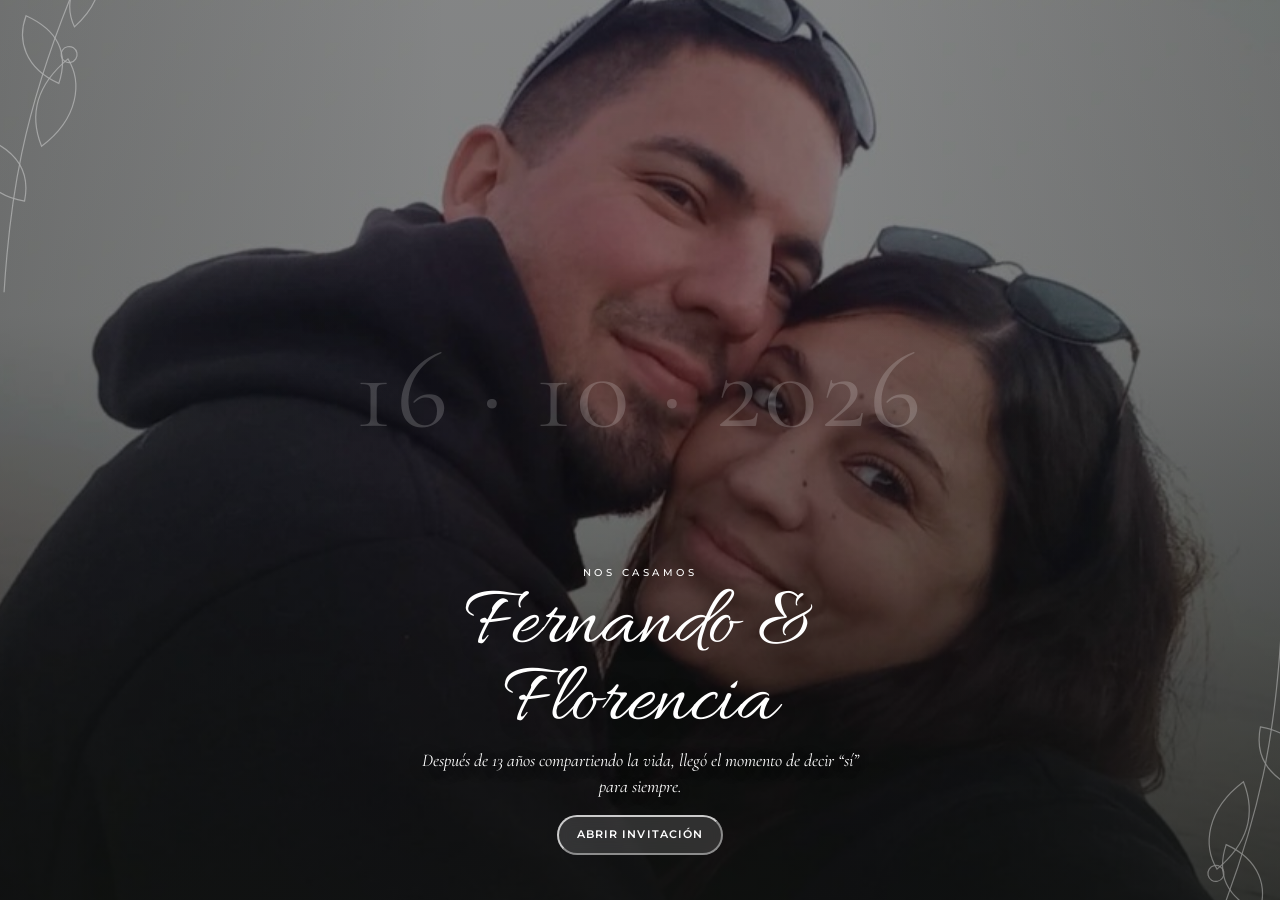
==== index.html @ 72bd1940 "Rename index-revisado.html to index.html" ====
<!doctype html>
<html lang="es">
<head>
<meta charset="utf-8">
<meta name="viewport" content="width=device-width, initial-scale=1">
<meta name="theme-color" content="#e9e7df">

<title>Fernando & Florencia · 16.10.2026</title>
<meta name="description" content="Invitación al casamiento de Fernando y Florencia">

<link rel="preconnect" href="https://fonts.googleapis.com">
<link rel="preconnect" href="https://fonts.gstatic.com" crossorigin>

<link href="https://fonts.googleapis.com/css2?family=Allura&family=Cormorant+Garamond:ital,wght@0,400;0,500;0,600;1,400&family=Montserrat:wght@300;400;500;600&display=swap" rel="stylesheet">

<style>
:root{
  --ivory:#f7f5ef;
  --paper:#fffdf9;
  --sage:#87917c;
  --sage-dark:#65705f;
  --sage-soft:#dfe3da;
  --ink:#32332f;
  --soft:#6f716b;
  --line:#d8d7cf;
  --white:#ffffff;
  --shadow:0 18px 55px rgba(57,61,53,.12);
  --shadow-soft:0 12px 34px rgba(57,61,53,.08);
}

*{
  box-sizing:border-box;
}

html{
  scroll-behavior:smooth;
}

body{
  margin:0;
  background:
    radial-gradient(circle at 5% 12%, rgba(135,145,124,.08), transparent 28%),
    radial-gradient(circle at 96% 35%, rgba(135,145,124,.07), transparent 25%),
    var(--ivory);
  color:var(--ink);
  font-family:"Montserrat",sans-serif;
  line-height:1.7;
  overflow-x:hidden;
}

body.no-scroll{
  overflow:hidden;
}

img{
  max-width:100%;
}

button,
input,
textarea{
  font:inherit;
}

button,
a{
  -webkit-tap-highlight-color:transparent;
}

h1,
h2,
h3{
  margin:0;
  font-family:"Cormorant Garamond",serif;
  font-weight:500;
  line-height:1.03;
}

p{
  margin:0;
}

.eyebrow{
  margin-bottom:12px;
  color:var(--sage-dark);
  font-size:.69rem;
  font-weight:600;
  letter-spacing:.3em;
  text-transform:uppercase;
}

.script{
  font-family:"Allura",cursive;
  font-weight:400;
}

.section{
  position:relative;
  width:min(90vw,1020px);
  margin:0 auto;
  padding:68px 0;
  text-align:center;
}

.section-heading{
  max-width:780px;
  margin:0 auto 34px;
}

.section-heading h2{
  font-size:clamp(2.35rem,6vw,4.25rem);
}

.section-heading p:not(.eyebrow){
  max-width:650px;
  margin:17px auto 0;
  color:var(--soft);
  font-size:.96rem;
}

.botanical-divider{
  display:flex;
  align-items:center;
  justify-content:center;
  gap:12px;
  width:min(280px,70vw);
  margin:25px auto 0;
  color:var(--sage);
}

.botanical-divider::before,
.botanical-divider::after{
  content:"";
  flex:1;
  height:1px;
  background:linear-gradient(90deg,transparent,var(--line));
}

.botanical-divider::after{
  background:linear-gradient(90deg,var(--line),transparent);
}

.botanical-divider span{
  font-size:1rem;
}

.button{
  display:inline-flex;
  align-items:center;
  justify-content:center;
  min-height:48px;
  padding:12px 24px;
  border-radius:999px;
  font-size:.78rem;
  font-weight:600;
  letter-spacing:.1em;
  text-decoration:none;
  text-transform:uppercase;
  cursor:pointer;
  transition:
    transform .2s ease,
    background .2s ease,
    border-color .2s ease,
    color .2s ease;
}

.button:hover{
  transform:translateY(-2px);
}

.button.primary{
  border:1px solid var(--sage-dark);
  background:var(--sage-dark);
  color:var(--white);
  box-shadow:0 10px 25px rgba(101,112,95,.24);
}

.button.primary:hover{
  background:#596452;
  border-color:#596452;
}

.button.outline{
  border:1px solid rgba(101,112,95,.55);
  background:rgba(255,255,255,.48);
  color:var(--sage-dark);
}

.button.outline:hover{
  background:var(--sage-dark);
  color:white;
}

/* APERTURA */

.opening{
  position:fixed;
  inset:0;
  z-index:2000;
  display:grid;
  place-items:center;
  min-height:100svh;
  overflow:hidden;
  background:#252922;
  color:white;
}

.opening-background{
  position:absolute;
  inset:0;
  width:100%;
  height:100%;
  object-fit:cover;
  object-position:center top;
  animation:openingZoom 14s ease-out forwards;
}

@keyframes openingZoom{
  from{transform:scale(1)}
  to{transform:scale(1.07)}
}

.opening-overlay{
  position:absolute;
  inset:0;
  background:
    linear-gradient(180deg,rgba(18,20,17,.28),rgba(18,20,17,.3) 35%,rgba(18,20,17,.75)),
    linear-gradient(90deg,rgba(20,22,18,.18),transparent 35%,transparent 65%,rgba(20,22,18,.18));
}

.opening-plant{
  position:absolute;
  width:240px;
  height:330px;
  opacity:.42;
  pointer-events:none;
}

.opening-plant.left{
  top:-42px;
  left:-65px;
  transform:rotate(-12deg);
}

.opening-plant.right{
  right:-70px;
  bottom:-70px;
  transform:rotate(168deg);
}

.opening-plant svg{
  width:100%;
  height:100%;
  stroke:rgba(255,255,255,.85);
  fill:none;
  stroke-width:1.2;
}

.opening-date{
  position:absolute;
  inset:0;
  display:grid;
  place-items:center;
  padding-bottom:20vh;
  color:rgba(255,255,255,.18);
  font-family:"Cormorant Garamond",serif;
  font-size:clamp(5rem,17vw,13rem);
  font-weight:400;
  letter-spacing:.03em;
  white-space:nowrap;
  user-select:none;
}

.opening-content{
  position:relative;
  z-index:2;
  width:min(92vw,760px);
  margin-top:auto;
  margin-bottom:8vh;
  padding:25px;
  text-align:center;
  text-shadow:0 3px 18px rgba(0,0,0,.38);
}

.opening-small{
  margin-bottom:10px;
  font-size:.72rem;
  font-weight:500;
  letter-spacing:.34em;
  text-transform:uppercase;
}

.opening-names{
  margin-bottom:8px;
  font-family:"Allura",cursive;
  font-size:clamp(4.2rem,13vw,8.7rem);
  font-weight:400;
  line-height:.83;
}

.opening-copy{
  max-width:540px;
  margin:12px auto 25px;
  font-family:"Cormorant Garamond",serif;
  font-size:clamp(1.15rem,3vw,1.5rem);
  font-style:italic;
  line-height:1.45;
}

.opening .button{
  border-color:rgba(255,255,255,.75);
  background:rgba(255,255,255,.14);
  color:white;
  backdrop-filter:blur(8px);
  box-shadow:none;
}

.opening .button:hover{
  background:white;
  color:var(--ink);
}

/* MONOGRAMA */

.monogram{
  position:relative;
  width:136px;
  height:118px;
  margin:0 auto 12px;
  color:white;
  font-family:"Cormorant Garamond",serif;
}

.monogram::before{
  content:"";
  position:absolute;
  left:50%;
  bottom:4px;
  width:92px;
  height:45px;
  border-bottom:1px solid currentColor;
  border-radius:50%;
  opacity:.75;
  transform:translateX(-50%);
}

.monogram .letter{
  position:absolute;
  top:9px;
  font-size:5.2rem;
  line-height:1;
}

.monogram .letter.first{
  left:25px;
  transform:rotate(-5deg);
}

.monogram .letter.second{
  right:23px;
  transform:rotate(4deg);
}

.monogram .amp{
  position:absolute;
  inset:0;
  display:grid;
  place-items:center;
  padding-top:14px;
  font-family:"Allura",cursive;
  font-size:2rem;
}

.monogram .leaf{
  position:absolute;
  bottom:5px;
  font-size:1rem;
}

.monogram .leaf.left{
  left:4px;
  transform:rotate(-25deg);
}

.monogram .leaf.right{
  right:4px;
  transform:rotate(25deg);
}

.monogram.dark{
  color:var(--sage-dark);
}

/* CONTENIDO PRINCIPAL */

.hero-intro{
  position:relative;
  display:grid;
  min-height:88svh;
  place-items:end center;
  overflow:hidden;
  color:white;
}

.hero-intro img{
  position:absolute;
  inset:0;
  width:100%;
  height:100%;
  object-fit:cover;
  object-position:center 35%;
}

.hero-intro::after{
  content:"";
  position:absolute;
  inset:0;
  background:
    linear-gradient(180deg,rgba(24,27,22,.03) 15%,rgba(24,27,22,.12) 45%,rgba(24,27,22,.8)),
    linear-gradient(90deg,rgba(24,27,22,.2),transparent 40%,transparent 60%,rgba(24,27,22,.12));
}

.hero-intro-copy{
  position:relative;
  z-index:2;
  width:min(90vw,780px);
  padding:70px 20px 65px;
  text-align:center;
}

.hero-intro-copy .eyebrow{
  color:#e8eadf;
}

.hero-intro-copy h2{
  font-size:clamp(2.7rem,7vw,5rem);
}

.hero-intro-copy p:not(.eyebrow){
  max-width:600px;
  margin:18px auto 0;
  font-family:"Cormorant Garamond",serif;
  font-size:clamp(1.1rem,2.7vw,1.5rem);
  font-style:italic;
}

/* INVITADO Y CUENTA REGRESIVA */

.invitation-section{
  padding-top:58px;
}

.guest-card{
  position:relative;
  max-width:720px;
  margin:25px auto 0;
  padding:25px 25px 24px;
  border-top:1px solid var(--line);
  border-bottom:1px solid var(--line);
}

.guest-card::before{
  content:"♥";
  position:absolute;
  top:-13px;
  left:50%;
  padding:0 12px;
  background:var(--ivory);
  color:var(--sage);
  font-size:.7rem;
  transform:translateX(-50%);
}

.guest-card span{
  color:var(--soft);
  font-size:.67rem;
  letter-spacing:.24em;
  text-transform:uppercase;
}

.guest-card h3{
  margin-top:7px;
  color:var(--sage-dark);
  font-size:clamp(1.8rem,4.5vw,2.7rem);
}

.countdown-wrap{
  max-width:870px;
  margin:42px auto 0;
}

.countdown-label{
  margin-bottom:12px;
  color:var(--soft);
  font-family:"Cormorant Garamond",serif;
  font-size:1.15rem;
  letter-spacing:.12em;
  text-transform:uppercase;
}

.countdown{
  display:grid;
  grid-template-columns:repeat(4,1fr);
  border-top:1px solid var(--line);
  border-bottom:1px solid var(--line);
}

.countdown div{
  position:relative;
  padding:22px 8px 20px;
}

.countdown div:not(:last-child)::after{
  content:"";
  position:absolute;
  top:24%;
  right:0;
  width:1px;
  height:52%;
  background:var(--line);
}

.countdown strong{
  display:block;
  color:var(--sage-dark);
  font-family:"Cormorant Garamond",serif;
  font-size:clamp(2.3rem,6vw,4.1rem);
  font-weight:500;
  line-height:1;
}

.countdown span{
  display:block;
  margin-top:7px;
  color:var(--soft);
  font-size:.58rem;
  letter-spacing:.2em;
  text-transform:uppercase;
}

/* HISTORIA */

.story-section{
  padding-top:75px;
}

.story-intro{
  max-width:760px;
  margin:0 auto 42px;
  color:var(--soft);
  font-family:"Cormorant Garamond",serif;
  font-size:clamp(1.3rem,3vw,1.7rem);
  font-style:italic;
}

.timeline{
  display:grid;
  grid-template-columns:repeat(3,1fr);
  max-width:900px;
  margin:0 auto 45px;
  border-top:1px solid var(--line);
  border-bottom:1px solid var(--line);
}

.timeline article{
  position:relative;
  padding:22px 18px;
}

.timeline article:not(:last-child)::after{
  content:"";
  position:absolute;
  top:22%;
  right:0;
  width:1px;
  height:56%;
  background:var(--line);
}

.year{
  display:block;
  color:var(--sage);
  font-family:"Cormorant Garamond",serif;
  font-size:2.55rem;
  line-height:1;
}

.timeline h3{
  margin-top:8px;
  font-size:1.4rem;
}

.timeline p{
  color:var(--soft);
  font-size:.85rem;
}

.story-grid{
  display:grid;
  gap:28px;
}

.story-row{
  display:grid;
  grid-template-columns:1.05fr .95fr;
  gap:38px;
  align-items:center;
  text-align:left;
}

.story-row.reverse{
  grid-template-columns:.95fr 1.05fr;
}

.story-row.reverse .story-photo{
  order:2;
}

.story-row.reverse .story-copy{
  order:1;
}

.story-photo{
  position:relative;
  overflow:hidden;
  border-radius:4px;
  box-shadow:var(--shadow-soft);
}

.story-photo::before{
  content:"";
  position:absolute;
  z-index:2;
  inset:13px;
  border:1px solid rgba(255,255,255,.6);
  pointer-events:none;
}

.story-photo img{
  display:block;
  width:100%;
  height:500px;
  object-fit:cover;
  transition:transform .8s ease;
}

.story-photo:hover img{
  transform:scale(1.025);
}

.story-photo.first img{
  object-position:center 30%;
}

.story-photo.pool img{
  object-position:center 35%;
}

.story-copy{
  padding:10px 3vw;
}

.story-copy .year-small{
  display:block;
  margin-bottom:9px;
  color:var(--sage);
  font-size:.67rem;
  font-weight:600;
  letter-spacing:.24em;
  text-transform:uppercase;
}

.story-copy h3{
  font-size:clamp(2rem,4.4vw,3.2rem);
}

.story-copy p{
  margin-top:14px;
  color:var(--soft);
  font-size:.94rem;
}

.story-quote{
  position:relative;
  max-width:800px;
  margin:55px auto 0;
  padding:36px 42px;
  border-top:1px solid var(--line);
  border-bottom:1px solid var(--line);
  color:var(--sage-dark);
  font-family:"Cormorant Garamond",serif;
  font-size:clamp(1.4rem,3.5vw,2rem);
  font-style:italic;
  line-height:1.45;
}

.story-quote::before{
  content:"“";
  position:absolute;
  top:7px;
  left:50%;
  padding:0 15px;
  background:var(--ivory);
  color:var(--sage);
  font-size:3rem;
  line-height:1;
  transform:translate(-50%,-50%);
}

/* UBICACIONES */

.locations-section{
  width:100%;
  padding:72px 5vw;
  background:
    linear-gradient(rgba(255,255,255,.45),rgba(255,255,255,.45)),
    var(--sage-soft);
}

.locations-inner{
  width:min(100%,1100px);
  margin:auto;
}

.locations-grid{
  display:grid;
  grid-template-columns:1fr 1fr;
  gap:26px;
  margin-top:35px;
}

.location-card{
  position:relative;
  overflow:hidden;
  padding:30px 26px 32px;
  border:1px solid rgba(101,112,95,.2);
  border-radius:3px;
  background:rgba(255,253,249,.92);
  box-shadow:var(--shadow-soft);
}

.location-card::before{
  content:"";
  position:absolute;
  inset:10px;
  border:1px solid rgba(135,145,124,.18);
  pointer-events:none;
}

.location-icon{
  display:grid;
  place-items:center;
  width:52px;
  height:52px;
  margin:0 auto 13px;
  border:1px solid var(--line);
  border-radius:50%;
  color:var(--sage);
  font-size:1.25rem;
}

.location-card h3{
  min-height:72px;
  font-size:clamp(1.85rem,3.8vw,2.6rem);
}

.image-frame{
  position:relative;
  margin:22px 0;
  overflow:hidden;
  background:#f2f0ea;
}

.image-frame img{
  display:block;
  width:100%;
  height:350px;
  object-fit:cover;
}

.location-card .time{
  margin-bottom:18px;
  color:var(--sage-dark);
  font-size:.85rem;
  font-weight:600;
  letter-spacing:.12em;
  text-transform:uppercase;
}

.location-card .address{
  min-height:50px;
  margin:-7px 0 20px;
  color:var(--soft);
  font-size:.84rem;
}

/* INFORMACIÓN */

.info-section{
  display:grid;
  grid-template-columns:.8fr 1.2fr;
  gap:24px;
  align-items:stretch;
}

.info-card{
  position:relative;
  display:flex;
  flex-direction:column;
  justify-content:center;
  min-height:330px;
  padding:36px 34px;
  overflow:hidden;
  border:1px solid var(--line);
  border-radius:3px;
  background:rgba(255,253,249,.88);
  box-shadow:var(--shadow-soft);
}

.info-card::before{
  content:"";
  position:absolute;
  width:190px;
  height:190px;
  right:-65px;
  bottom:-75px;
  border:1px solid rgba(135,145,124,.15);
  border-radius:50%;
}

.info-icon{
  margin-bottom:12px;
  color:var(--sage);
  font-size:1.65rem;
}

.info-card h2{
  font-size:clamp(2.25rem,5vw,3.6rem);
}

.info-card p{
  max-width:620px;
  margin:12px auto 0;
  color:var(--soft);
  font-size:.91rem;
}

.info-card.adults p{
  text-align:left;
}

/* REGALO */

.gift-section{
  width:100%;
  padding:70px 5vw;
  background:
    linear-gradient(115deg,rgba(255,255,255,.78),rgba(255,255,255,.55)),
    var(--sage-soft);
}

.gift-card{
  position:relative;
  width:min(100%,800px);
  margin:auto;
  padding:48px 30px;
  overflow:hidden;
  border:1px solid rgba(101,112,95,.25);
  background:rgba(255,253,249,.92);
  text-align:center;
  box-shadow:var(--shadow-soft);
}

.gift-card::before,
.gift-card::after{
  content:"❧";
  position:absolute;
  color:rgba(135,145,124,.32);
  font-size:5rem;
}

.gift-card::before{
  top:-20px;
  left:15px;
  transform:rotate(-25deg);
}

.gift-card::after{
  right:15px;
  bottom:-28px;
  transform:rotate(155deg);
}

.gift-card h2{
  font-size:clamp(2.4rem,5.5vw,3.8rem);
}

.gift-card > p{
  max-width:620px;
  margin:15px auto 0;
  color:var(--soft);
}

.alias-card{
  position:relative;
  z-index:2;
  width:min(100%,530px);
  margin:30px auto 0;
  padding:24px 24px 25px;
  border-top:1px solid var(--line);
  border-bottom:1px solid var(--line);
}

.alias-label{
  display:block;
  margin-bottom:5px;
  color:var(--soft);
  font-size:.62rem;
  letter-spacing:.25em;
  text-transform:uppercase;
}

.alias-card strong{
  display:block;
  margin-bottom:17px;
  color:var(--sage-dark);
  font-family:"Cormorant Garamond",serif;
  font-size:clamp(2rem,5vw,3rem);
  font-weight:500;
  letter-spacing:.08em;
}

/* INSTAGRAM */

.instagram{
  padding-top:58px;
  padding-bottom:58px;
  border-top:1px solid var(--line);
  border-bottom:1px solid var(--line);
}

.instagram h2{
  color:var(--sage-dark);
  font-family:"Allura",cursive;
  font-size:clamp(3.4rem,8vw,5.6rem);
  font-weight:400;
}

.instagram p:not(.eyebrow){
  max-width:550px;
  margin:5px auto 22px;
  color:var(--soft);
}

/* RSVP */

.rsvp-section{
  padding-top:72px;
}

.rsvp-shell{
  max-width:850px;
  margin:0 auto;
  padding:38px;
  border:1px solid var(--line);
  border-radius:3px;
  background:rgba(255,253,249,.92);
  box-shadow:var(--shadow-soft);
}

.deadline{
  max-width:700px;
  margin:0 auto 30px;
  padding:23px 25px;
  border-top:1px solid var(--line);
  border-bottom:1px solid var(--line);
}

.deadline strong{
  display:block;
  color:var(--sage-dark);
  font-family:"Cormorant Garamond",serif;
  font-size:1.55rem;
  font-weight:500;
}

.deadline p{
  margin-top:8px;
  color:var(--soft);
  font-size:.84rem;
}

form{
  max-width:720px;
  margin:auto;
  text-align:left;
}

.form-label{
  display:block;
  margin:23px 0 8px;
  color:var(--ink);
  font-size:.8rem;
  font-weight:600;
}

input[type="text"],
textarea{
  width:100%;
  padding:14px 15px;
  border:1px solid var(--line);
  border-radius:2px;
  outline:none;
  background:white;
  color:var(--ink);
  font-size:.9rem;
  transition:border-color .2s, box-shadow .2s;
}

input[type="text"]:focus,
textarea:focus{
  border-color:var(--sage);
  box-shadow:0 0 0 3px rgba(135,145,124,.12);
}

.guest-choices{
  display:grid;
  gap:12px;
}

.guest-choice{
  display:grid;
  grid-template-columns:minmax(130px,1fr) auto;
  gap:15px;
  align-items:center;
  padding:17px 18px;
  border:1px solid var(--line);
  background:white;
}

.guest-choice h3{
  margin:0;
  font-size:1.35rem;
}

.guest-options{
  display:flex;
  gap:18px;
}

.guest-choice label{
  display:flex;
  align-items:center;
  gap:7px;
  color:var(--soft);
  font-size:.81rem;
  white-space:nowrap;
  cursor:pointer;
}

.guest-choice input{
  accent-color:var(--sage-dark);
}

.submit{
  display:flex;
  margin:27px auto 0;
}

.submit:disabled{
  opacity:.65;
  cursor:default;
  transform:none;
}

.form-message{
  min-height:28px;
  margin-top:16px;
  text-align:center;
  font-size:.85rem;
}

.success{
  color:#4a7355;
}

.error{
  color:#a34646;
}

.whatsapp-choice{
  max-width:720px;
  margin:25px auto 0;
  padding-top:24px;
  border-top:1px solid var(--line);
  text-align:center;
}

.whatsapp-choice p{
  margin-bottom:15px;
  color:var(--soft);
  font-size:.85rem;
}

.whatsapp-choice > div{
  display:flex;
  justify-content:center;
  gap:12px;
  flex-wrap:wrap;
}

/* CIERRE */

.closing{
  position:relative;
  min-height:88svh;
  display:grid;
  place-items:center;
  overflow:hidden;
  color:white;
}

.closing img{
  position:absolute;
  inset:0;
  width:100%;
  height:100%;
  object-fit:cover;
  object-position:center 42%;
}

.closing::after{
  content:"";
  position:absolute;
  inset:0;
  background:
    linear-gradient(90deg,rgba(20,22,18,.8),rgba(20,22,18,.36) 62%,rgba(20,22,18,.15)),
    linear-gradient(180deg,rgba(20,22,18,.1),rgba(20,22,18,.58));
}

.closing-copy{
  position:relative;
  z-index:2;
  width:min(90vw,1000px);
  padding:70px 5vw;
  text-align:left;
}

.closing-copy .eyebrow{
  color:#e5e8df;
}

.closing-copy h2{
  max-width:650px;
  font-size:clamp(2.8rem,7vw,5.4rem);
}

.closing-copy > p:not(.eyebrow):not(.last-line){
  max-width:570px;
  margin-top:18px;
  font-family:"Cormorant Garamond",serif;
  font-size:1.3rem;
}

.last-line{
  max-width:600px;
  margin-top:28px;
  font-family:"Allura",cursive;
  font-size:clamp(2.3rem,5vw,3.5rem);
  line-height:1.1;
}

.closing-monogram{
  margin:28px 0 0;
}

/* FOOTER */

footer{
  padding:38px 20px;
  background:#2f332d;
  color:white;
  text-align:center;
}

footer p{
  margin-bottom:14px;
  color:#e4e5df;
  font-family:"Cormorant Garamond",serif;
  font-size:1.15rem;
}

.contact-links{
  display:flex;
  justify-content:center;
  gap:18px;
  flex-wrap:wrap;
}

.contact-links a{
  color:white;
  font-size:.78rem;
  letter-spacing:.08em;
  text-underline-offset:5px;
  text-transform:uppercase;
}

/* MÚSICA */

.music-toggle{
  position:fixed;
  right:17px;
  bottom:17px;
  z-index:1000;
  display:inline-flex;
  align-items:center;
  justify-content:center;
  gap:8px;
  min-width:148px;
  height:48px;
  padding:0 16px;
  border:1px solid rgba(255,255,255,.35);
  border-radius:999px;
  background:rgba(47,51,45,.92);
  color:white;
  box-shadow:0 10px 28px rgba(0,0,0,.22);
  cursor:pointer;
  backdrop-filter:blur(8px);
}

.music-toggle span:first-child{
  font-size:1.1rem;
}

.music-label{
  font-size:.65rem;
  font-weight:600;
  letter-spacing:.12em;
  text-transform:uppercase;
}

/* ANIMACIONES */

.reveal{
  opacity:0;
  transform:translateY(22px);
  transition:
    opacity .85s ease,
    transform .85s ease;
}

.reveal.visible{
  opacity:1;
  transform:none;
}

/* MOBILE */

@media(max-width:780px){
  .section{
    width:min(89vw,1020px);
    padding:56px 0;
  }

  .section-heading{
    margin-bottom:28px;
  }

  .opening-date{
    align-items:start;
    padding-top:12vh;
    padding-bottom:0;
    font-size:clamp(3.4rem,20vw,6rem);
    white-space:normal;
    text-align:center;
    line-height:.85;
  }

  .opening-content{
    margin-bottom:5vh;
  }

  .opening-names{
    font-size:clamp(4rem,20vw,6.5rem);
  }

  .opening-plant{
    width:175px;
    height:260px;
  }

  .hero-intro{
    min-height:76svh;
  }

  .hero-intro img{
    object-position:center;
  }

  .hero-intro-copy{
    padding-bottom:48px;
  }

  .countdown{
    grid-template-columns:repeat(2,1fr);
  }

  .countdown div:nth-child(2)::after{
    display:none;
  }

  .countdown div:nth-child(-n+2){
    border-bottom:1px solid var(--line);
  }

  .timeline{
    grid-template-columns:1fr;
  }

  .timeline article:not(:last-child)::after{
    top:auto;
    right:15%;
    bottom:0;
    width:70%;
    height:1px;
  }

  .story-row,
  .story-row.reverse{
    grid-template-columns:1fr;
    gap:20px;
  }

  .story-row.reverse .story-photo,
  .story-row.reverse .story-copy{
    order:initial;
  }

  .story-photo img{
    height:auto;
    max-height:560px;
  }

  .story-copy{
    padding:3px 10px 23px;
    text-align:center;
  }

  .story-quote{
    padding:34px 20px;
  }

  .locations-grid{
    grid-template-columns:1fr;
  }

  .location-card h3{
    min-height:auto;
  }

  .image-frame img{
    height:auto;
    max-height:400px;
  }

  .info-section{
    grid-template-columns:1fr;
  }

  .info-card{
    min-height:auto;
    padding:35px 25px;
  }

  .info-card.adults p{
    text-align:center;
  }

  .rsvp-shell{
    padding:28px 18px;
  }

  .guest-choice{
    grid-template-columns:1fr;
    text-align:center;
  }

  .guest-options{
    justify-content:center;
  }

  .closing{
    min-height:75svh;
  }

  .closing::after{
    background:
      linear-gradient(180deg,rgba(20,22,18,.12),rgba(20,22,18,.8)),
      rgba(20,22,18,.1);
  }

  .closing-copy{
    align-self:end;
    padding:60px 25px 45px;
    text-align:center;
  }

  .closing-copy h2,
  .closing-copy > p,
  .last-line{
    margin-left:auto;
    margin-right:auto;
  }

  .closing-monogram{
    margin-left:auto;
    margin-right:auto;
  }

  .music-toggle{
    width:48px;
    min-width:48px;
    padding:0;
  }

  .music-label{
    display:none;
  }
}

@media(max-width:430px){
  .opening-date{
    font-size:4.7rem;
  }

  .opening-copy{
    font-size:1.08rem;
  }

  .countdown strong{
    font-size:2.75rem;
  }

  .guest-options{
    gap:13px;
  }

  .button{
    padding:11px 19px;
    font-size:.7rem;
  }
}


/* DISEÑO FINAL CONSOLIDADO */
:root{
  --ivory:#f7f5ef;
  --paper:#f7f5ef;
  --sage:#87917c;
  --sage-dark:#65705f;
  --sage-soft:#e5e3da;
  --ink:#32332f;
  --soft:#6f716b;
  --line:#d8d3c8;
}

html, body{
  background:var(--ivory);
}

body{
  background:
    radial-gradient(circle at 5% 12%, rgba(135,145,124,.055), transparent 28%),
    radial-gradient(circle at 96% 35%, rgba(135,145,124,.045), transparent 25%),
    var(--ivory);
  font-family:"Montserrat",sans-serif;
}

.section{padding:54px 0;}
.section-heading{margin-bottom:26px;}
.section-heading p:not(.eyebrow){margin-top:13px;}
.invitation-section{padding-top:48px;}
.story-section{padding-top:58px;}
.story-intro{margin-bottom:32px;}
.timeline{margin-bottom:34px;}
.story-grid{gap:22px;}
.story-quote{margin-top:40px;}
.locations-section{padding:56px 5vw;}
.locations-grid{margin-top:27px;}
.info-card{min-height:300px;padding:31px;}
.gift-section{padding:56px 5vw;}
.gift-card{padding:40px 29px;}
.rsvp-section{padding-top:56px;}
.rsvp-shell{padding:33px;}
footer{padding:31px 20px;}

/* PORTADA MÁS COMPACTA */
.opening{
  background:#252922;
}

.opening-background{
  object-fit:cover;
  object-position:center top;
}

.opening-content{
  width:min(90vw,650px);
  margin-bottom:5vh;
  padding:18px;
}

.opening-small{
  margin-bottom:7px;
  font-size:.64rem;
}

.opening-names{
  margin-bottom:5px;
  font-size:clamp(3.25rem,9vw,6.5rem);
  line-height:.88;
}

.opening-copy{
  max-width:500px;
  margin:9px auto 19px;
  font-size:clamp(1rem,2.1vw,1.28rem);
}

.opening-date{
  padding-bottom:16vh;
  font-size:clamp(4.2rem,12vw,9rem);
}

.opening .button{
  min-height:44px;
  padding:10px 21px;
}

/* GAZEBO + TEXTO, MISMO FONDO EN TODA LA SECCIÓN */
.hero-intro{
  position:relative;
  display:grid;
  grid-template-columns:1fr 1fr;
  min-height:600px;
  padding:0;
  overflow:hidden;
  background:var(--ivory);
  color:var(--ink);
}

.hero-intro::after{display:none;}

.hero-intro-photo{
  min-height:600px;
  overflow:hidden;
  background:var(--ivory);
}

.hero-intro-photo img{
  position:relative;
  inset:auto;
  display:block;
  visibility:visible;
  opacity:1;
  width:100%;
  height:600px;
  min-height:0;
  object-fit:contain;
  object-position:center;
  background:var(--ivory);
}

.hero-intro-copy{
  position:relative;
  z-index:2;
  display:flex;
  flex-direction:column;
  justify-content:center;
  width:auto;
  padding:58px clamp(36px,6vw,82px);
  color:var(--ink);
  text-align:left;
  text-shadow:none;
}

.hero-intro-copy .eyebrow{color:var(--sage-dark);}
.hero-intro-copy h2{
  max-width:560px;
  font-size:clamp(2.3rem,4vw,3.8rem);
}
.hero-intro-copy p:not(.eyebrow){
  max-width:470px;
  margin:18px 0 0;
  color:var(--soft);
}

/* INSTAGRAM: MISMA TIPOGRAFÍA EDITORIAL */
.instagram{
  padding-top:34px;
  padding-bottom:34px;
  background:var(--ivory);
}

.instagram h2{
  color:var(--sage-dark);
  font-family:"Cormorant Garamond",serif;
  font-size:clamp(2.2rem,4.4vw,3.25rem);
  font-weight:500;
  font-style:normal;
  letter-spacing:.015em;
  line-height:1.05;
}

.instagram p:not(.eyebrow){
  max-width:500px;
  margin:5px auto 17px;
  font-size:.88rem;
}

/* CIERRE MÁS BAJO, FOTO SIN DEFORMAR Y TEXTO MÁS CHICO */
.closing{
  display:grid;
  grid-template-columns:.82fr 1.18fr;
  min-height:420px;
  background:#2f332d;
  color:white;
}

.closing::after{display:none;}

.closing img{
  position:relative;
  inset:auto;
  display:block;
  width:100%;
  height:420px;
  object-fit:contain;
  object-position:center;
  background:#2f332d;
}

.closing-copy{
  width:auto;
  padding:42px clamp(34px,5vw,68px);
  align-self:stretch;
  display:flex;
  flex-direction:column;
  justify-content:center;
  text-align:left;
}

.closing-copy h2{
  max-width:510px;
  font-size:clamp(2rem,3.5vw,3.25rem);
}

.closing-copy > p:not(.eyebrow):not(.last-line){
  margin-top:14px;
  font-size:1rem;
}

.last-line{
  margin-top:20px;
  font-family:"Cormorant Garamond",serif;
  font-size:clamp(1.7rem,3vw,2.5rem);
  font-style:italic;
}

.monogram,
.closing-monogram{
  display:none !important;
}

@media(max-width:780px){
  .section{padding:44px 0;}
  .story-copy{padding-bottom:16px;}
  .locations-section,.gift-section{padding-top:45px;padding-bottom:45px;}
  .rsvp-shell{padding:25px 17px;}

  .opening-content{
    margin-bottom:3.5vh;
    padding:16px;
  }

  .opening-names{
    font-size:clamp(3rem,15vw,5rem);
  }

  .opening-copy{
    max-width:420px;
    font-size:1rem;
  }

  .opening-date{
    padding-top:8vh;
    padding-bottom:0;
    font-size:clamp(3rem,15vw,4.8rem);
  }

  .hero-intro{
    grid-template-columns:1fr;
    min-height:auto;
  }

  .hero-intro-photo{
    min-height:0;
  }

  .hero-intro-photo img{
    width:100%;
    height:auto;
    max-height:520px;
    object-fit:contain;
  }

  .hero-intro-copy{
    padding:40px 25px 45px;
    text-align:center;
  }

  .hero-intro-copy h2,
  .hero-intro-copy p{
    margin-left:auto;
    margin-right:auto;
  }

  .hero-intro-copy h2{
    font-size:clamp(2rem,8vw,2.9rem);
  }

  .instagram{
    padding-top:29px;
    padding-bottom:29px;
  }

  .instagram h2{
    font-size:clamp(2rem,9vw,2.8rem);
  }

  .closing{
    grid-template-columns:1fr;
    min-height:auto;
  }

  .closing img{
    width:100%;
    height:auto;
    max-height:330px;
    object-fit:contain;
  }

  .closing-copy{
    padding:34px 24px 38px;
    text-align:center;
  }

  .closing-copy h2{
    max-width:520px;
    margin-left:auto;
    margin-right:auto;
    font-size:clamp(1.9rem,7.7vw,2.7rem);
  }

  .closing-copy > p,
  .last-line{
    margin-left:auto;
    margin-right:auto;
  }
}

@media(max-width:430px){
  .opening-content{margin-bottom:2.5vh;}
  .opening-names{font-size:3.35rem;}
  .opening-copy{font-size:.94rem;}
  .closing img{max-height:285px;}
}



/* REVISIÓN FINAL: PALETA UNIFICADA Y ESCALAS COMPACTAS */
:root{
  --ivory:#f7f5ef;
  --paper:#f7f5ef;
  --sage-soft:#f7f5ef;
}

html,
body,
main,
.section,
.hero-intro,
.hero-intro-photo,
.instagram,
.locations-section,
.gift-section{
  background:#f7f5ef !important;
}

body{
  background:#f7f5ef !important;
}

.location-card,
.info-card,
.gift-card,
.rsvp-shell{
  background:rgba(247,245,239,.96) !important;
}

.guest-choice,
input[type="text"],
textarea{
  background:#fffdf9;
}

/* Portada: contenido visualmente más pequeño */
.opening-content{
  width:min(88vw,590px);
  margin-bottom:3.5vh;
  padding:14px;
}

.opening-names{
  font-size:clamp(2.9rem,7.5vw,5.4rem);
}

.opening-copy{
  max-width:460px;
  margin:7px auto 15px;
  font-size:clamp(.92rem,1.8vw,1.12rem);
}

.opening-date{
  padding-bottom:13vh;
  font-size:clamp(3.5rem,9vw,7rem);
}

.opening .button{
  min-height:40px;
  padding:8px 18px;
  font-size:.68rem;
}

/* Instagram: misma familia editorial del resto */
.instagram h2{
  font-family:"Cormorant Garamond",serif !important;
  font-size:clamp(2rem,3.8vw,2.9rem) !important;
  font-weight:500 !important;
  font-style:normal !important;
}

/* Cierre más compacto */
.closing{
  grid-template-columns:.78fr 1.22fr;
  min-height:360px;
}

.closing img{
  height:360px;
  object-fit:contain;
}

.closing-copy{
  padding:32px clamp(28px,4vw,54px);
}

.closing-copy h2{
  font-size:clamp(1.8rem,3vw,2.75rem);
}

.closing-copy > p:not(.eyebrow):not(.last-line){
  margin-top:10px;
  font-size:.92rem;
}

.last-line{
  margin-top:15px;
  font-size:clamp(1.45rem,2.4vw,2rem);
}

@media(max-width:780px){
  .opening-content{margin-bottom:2.5vh;padding:12px;}
  .opening-names{font-size:clamp(2.7rem,13vw,4.25rem);}
  .opening-copy{font-size:.9rem;}
  .opening-date{padding-top:6vh;font-size:clamp(2.7rem,13vw,4.1rem);}

  .closing img{max-height:270px;}
  .closing-copy{padding:28px 22px 31px;}
  .closing-copy h2{font-size:clamp(1.65rem,6.8vw,2.25rem);}
  .last-line{font-size:clamp(1.35rem,6vw,1.8rem);}
}
</style>
</head>

<body class="no-scroll">

<!-- APERTURA -->

<div class="opening" id="opening"><img
  class="opening-background"
  src="foto-abrazo.jpeg"
  alt="Fernando y Florencia abrazados"
>
  

  <div class="opening-overlay"></div>

  <div class="opening-plant left" aria-hidden="true">
    <svg viewBox="0 0 220 330">
      <path d="M25 320 C50 230,80 150,155 40"/>
      <path d="M64 235 C25 220,20 185,30 160 C65 180,77 205,64 235Z"/>
      <path d="M92 185 C135 165,145 130,136 105 C102 123,86 150,92 185Z"/>
      <path d="M122 127 C92 105,90 76,104 54 C131 74,139 98,122 127Z"/>
      <path d="M149 75 C175 60,187 40,184 18 C158 28,143 48,149 75Z"/>
      <circle cx="31" cy="155" r="10"/>
      <circle cx="138" cy="101" r="8"/>
    </svg>
  </div>

  <div class="opening-plant right" aria-hidden="true">
    <svg viewBox="0 0 220 330">
      <path d="M25 320 C50 230,80 150,155 40"/>
      <path d="M64 235 C25 220,20 185,30 160 C65 180,77 205,64 235Z"/>
      <path d="M92 185 C135 165,145 130,136 105 C102 123,86 150,92 185Z"/>
      <path d="M122 127 C92 105,90 76,104 54 C131 74,139 98,122 127Z"/>
      <path d="M149 75 C175 60,187 40,184 18 C158 28,143 48,149 75Z"/>
      <circle cx="31" cy="155" r="10"/>
      <circle cx="138" cy="101" r="8"/>
    </svg>
  </div>

  <div class="opening-date">
    16 · 10 · 2026
  </div>

  <div class="opening-content">

    <p class="opening-small">Nos casamos</p>

    <h1 class="opening-names">
      Fernando & Florencia
    </h1>

    <p class="opening-copy">
      Después de 13 años compartiendo la vida, llegó el momento de decir “sí” para siempre.
    </p>

    <button
      class="button"
      id="openInvitation"
      type="button"
    >
      Abrir invitación
    </button>

  </div>
</div>

<!-- CONTENIDO -->

<main id="mainContent" hidden>

  <!-- HERO -->

 <section class="hero-intro">

  <div class="hero-intro-photo">

    <img
      src="foto-gazebo.jpeg"
      alt="Fernando y Florencia en el gazebo"
    >

  </div>

  <div class="hero-intro-copy">

    <p class="eyebrow">Fernando & Florencia</p>

    <h2>
      Después de 13 años compartiendo la vida, llegó el momento de celebrar nuestro amor.
    </h2>

    <p>
      Gracias por acompañarnos en este día tan especial.
    </p>

  </div>

</section>
  <!-- INVITACIÓN -->

  <section class="section invitation-section reveal">

    <div class="section-heading">

      <p class="eyebrow">16 de octubre de 2026</p>

      <h2>
        Queremos celebrar este momento con vos
      </h2>

      <div class="botanical-divider">
        <span>❧</span>
      </div>

    </div>

    <div class="guest-card">

      <span>Esta invitación es para</span>

      <h3 id="guestTitle">
        Invitación
      </h3>

    </div>

    <div class="countdown-wrap">

      <p class="countdown-label">
        Faltan
      </p>

      <div class="countdown">

        <div>
          <strong id="days">0</strong>
          <span>Días</span>
        </div>

        <div>
          <strong id="hours">0</strong>
          <span>Horas</span>
        </div>

        <div>
          <strong id="minutes">0</strong>
          <span>Minutos</span>
        </div>

        <div>
          <strong id="seconds">0</strong>
          <span>Segundos</span>
        </div>

      </div>

    </div>

  </section>

  <!-- HISTORIA -->

  <section class="section story-section reveal">

    <div class="section-heading">

      <p class="eyebrow">Nuestra historia</p>

      <h2>
        Un amor que creció con el tiempo
      </h2>

    </div>

    <p class="story-intro">
      Después de miles de mates, viajes, cumpleaños, desafíos, abrazos y 13 años de elegirnos, llegó el momento de escribir un nuevo capítulo.
    </p>

    <div class="timeline">

      <article>
        <span class="year">2013</span>
        <h3>El comienzo</h3>
        <p>Comenzó nuestra historia.</p>
      </article>

      <article>
        <span class="year">2021</span>
        <h3>El compromiso</h3>
        <p>Elegimos un para siempre.</p>
      </article>

      <article>
        <span class="year">2026</span>
        <h3>El gran día</h3>
        <p>Llegó el momento de decir sí.</p>
      </article>

    </div>

    <div class="story-grid">

      <article class="story-row">

        <div class="story-photo first">
          <img
            src="foto-2013.jpg"
            alt="Primera foto de Fernando y Florencia"
          >
        </div>

        <div class="story-copy">

          <span class="year-small">2013</span>

          <h3>
            Todo comenzó acá
          </h3>

          <p>
            Un encuentro que, sin saberlo, iba a cambiar nuestras vidas para siempre.
          </p>

        </div>

      </article>

      <article class="story-row reverse">

        <div class="story-photo pool">
          <img
            src="foto-pool.jpg"
            alt="Fernando y Florencia jugando al pool"
          >
        </div>

        <div class="story-copy">

          <span class="year-small">Nuestro camino</span>

          <h3>
            Fuimos construyendo nuestro lugar
          </h3>

          <p>
            Entre risas, proyectos, desafíos y miles de momentos compartidos, elegimos caminar siempre juntos.
          </p>

        </div>

      </article>

      <article class="story-row">

        <div class="story-photo">
          <img
            src="foto-rio.jpg"
            alt="Fernando y Florencia junto al río"
          >
        </div>

        <div class="story-copy">

          <span class="year-small">Hoy</span>

          <h3>
            Un nuevo capítulo
          </h3>

          <p>
            Queremos celebrar este momento junto a las personas que fueron parte de nuestra historia.
          </p>

        </div>

      </article>

    </div>

    <blockquote class="story-quote">
      Lo mejor de nuestra historia todavía está por escribirse.
    </blockquote>

  </section>

  <!-- LUGARES -->

  <section class="locations-section reveal">

    <div class="locations-inner">

      <div class="section-heading">

        <p class="eyebrow">El gran día</p>

        <h2>
          La ceremonia y la celebración
        </h2>

      </div>

      <div class="locations-grid">

        <article class="location-card">

          <div class="location-icon">♢</div>

          <p class="eyebrow">Ceremonia</p>

          <h3>
            Parroquia San Francisco Solano
          </h3>

          <div class="image-frame">

            <img
              src="parroquia-acuarela.png"
              alt="Ilustración de la Parroquia San Francisco Solano"
            >

          </div>

          <p class="time">
            20:00 hs
          </p>

          <p class="address">
            Bella Vista, Buenos Aires
          </p>

          <a
            class="button outline"
            href="https://www.google.com/maps/place/Parroquia+San+Francisco+Solano/@-34.5664646,-58.6962505,16z/data=!4m15!1m8!3m7!1s0x95bcbdb58c60d7bb:0xa5941f9b369056dd!2sParroquia+San+Francisco+Solano!8m2!3d-34.566486!4d-58.6962208!10e5!16s%2Fg%2F1tdc6dxr!3m5!1s0x95bcbdb58c60d7bb:0xa5941f9b369056dd!8m2!3d-34.566486!4d-58.6962208!16s%2Fg%2F"
            target="_blank"
            rel="noopener"
          >
            Cómo llegar
          </a>

        </article>

        <article class="location-card">

          <div class="location-icon">♢</div>

          <p class="eyebrow">Recepción y fiesta</p>

          <h3>
            Eventos El Argentino
          </h3>

          <div class="image-frame">

            <img
              src="salon-acuarela.png"
              alt="Ilustración de Eventos El Argentino"
            >

          </div>

          <p class="time">
            21:00 hs
          </p>

          <p class="address">
            Bella Vista, Buenos Aires
          </p>

          <a
            class="button outline"
            href="https://www.google.com/maps/place/Eventos+El+Argentino+-+Sal%C3%B3n+De+Eventos/@-34.5578472,-58.6793506,17z/data=!3m1!4b1!4m6!3m5!1s0x95bcbc465bc14427:0x7ce236abf75d2f3b!8m2!3d-34.5578472!4d-58.6767703!16s%2Fg%2F11bbrn5mhs?entry=ttu&g_ep=EgoyMDI2MDcwOC4wIKXMDSoASAFQAw%3D%3D"
            target="_blank"
            rel="noopener"
          >
            Cómo llegar
          </a>

        </article>

      </div>

    </div>

  </section>

  <!-- INFORMACIÓN -->

  <section class="section info-section reveal">

    <article class="info-card">

      <div class="info-icon">◇</div>

      <p class="eyebrow">Dress code</p>

      <h2>
        Elegante
      </h2>

      <p>
        El blanco y los tonos muy claros quedan reservados para la novia.
      </p>

    </article>

    <article class="info-card adults">

      <div class="info-icon">♡</div>

      <p class="eyebrow">Una pequeña aclaración</p>

      <h2>
        Evento exclusivo para adultos
      </h2>

      <p>
        Queremos que esta noche sea inolvidable y que puedan disfrutarla de principio a fin. Como será una fiesta larga, sabemos que puede resultar agotadora para los más chiquitos. Por este motivo decidimos que la celebración sea exclusiva para adultos. Esperamos que puedan relajarse, divertirse y quedarse con nosotros hasta el final.
      </p>

    </article>

  </section>

  <!-- REGALO -->

  <section class="gift-section reveal">

    <article class="gift-card">

      <p class="eyebrow">Nuestra luna de miel</p>

      <h2>
        Tu presencia es nuestro mejor regalo
      </h2>

      <p>
        Si además querés acompañarnos en el comienzo de esta nueva aventura, podés hacerlo mediante el siguiente alias.
      </p>

      <div class="alias-card">

        <span class="alias-label">
          Alias
        </span>

        <strong>
          FERYFLOR.BODA
        </strong>

        <button
          class="button outline"
          id="copyAlias"
          type="button"
        >
          Copiar alias
        </button>

      </div>

    </article>

  </section>

  <!-- INSTAGRAM -->

  <section class="section instagram reveal">

    <p class="eyebrow">
      Compartamos los recuerdos
    </p>

    <h2>
      @feryflor.boda
    </h2>

    <p>
      Seguí los preparativos y compartí con nosotros los mejores momentos.
    </p>

    <a
      class="button outline"
      href="https://www.instagram.com/feryflor.boda/"
      target="_blank"
      rel="noopener"
    >
      Abrir Instagram
    </a>

  </section>

  <!-- CONFIRMACIÓN -->

  <section class="section rsvp-section reveal" id="confirmar">

    <div class="section-heading">

      <p class="eyebrow">
        Confirmación de asistencia
      </p>

      <h2>
        ¿Nos acompañás?
      </h2>

      <p>
        Tu respuesta es muy importante para nosotros.
      </p>

    </div>

    <div class="rsvp-shell">

      <div class="deadline">

        <strong>
          Confirmá antes del 20 de agosto de 2026
        </strong>

        <p>
          Luego de esa fecha cerraremos la lista definitiva de invitados.
        </p>

      </div>

      <form id="rsvpForm">

        <div
          id="guestChoices"
          class="guest-choices"
        ></div>

        <label class="form-label" for="song">
          ¿Qué canción no puede faltar en la fiesta?
        </label>

        <input
          id="song"
          type="text"
          maxlength="120"
          placeholder="Canción y artista"
        >

        <label class="form-label" for="food">
          ¿Tenés alguna alergia o restricción alimentaria?
        </label>

        <textarea
          id="food"
          rows="3"
          maxlength="300"
          placeholder="Opcional"
        ></textarea>

        <button
          class="button primary submit"
          id="submitRsvp"
          type="submit"
        >
          Enviar confirmación
        </button>

        <p
          id="formMessage"
          class="form-message"
        ></p>

      </form>

      <div
        id="whatsappChoice"
        class="whatsapp-choice"
        hidden
      >

        <p>
          La respuesta ya quedó guardada. También podés enviarnos el mensaje por WhatsApp:
        </p>

        <div>

          <a
            id="sendFlor"
            class="button outline"
            target="_blank"
            rel="noopener"
          >
            Enviar a Florencia
          </a>

          <a
            id="sendFer"
            class="button outline"
            target="_blank"
            rel="noopener"
          >
            Enviar a Fernando
          </a>

        </div>

      </div>

    </div>

  </section>

  <!-- CIERRE -->

  <section class="closing">

    <img
      src="foto-rio.jpg"
      alt="Fernando y Florencia junto al río"
    >

    <div class="closing-copy">

      <p class="eyebrow">
        Gracias
      </p>

      <h2>
        No vemos la hora de compartir este día con ustedes.
      </h2>

      <p>
        Los esperamos el 16 de octubre de 2026.
      </p>

      <p class="last-line">
        Fernando & Florencia
      </p>

    </div>

  </section>

  <!-- FOOTER -->

  <footer>

    <p>
      ¿Tenés alguna consulta?
    </p>

    <div class="contact-links">

      <a
        href="https://wa.me/5491132937869?text=Hola%20Flor%2C%20tengo%20una%20consulta%20sobre%20el%20casamiento."
        target="_blank"
        rel="noopener"
      >
        Hablar con Florencia
      </a>

      <a
        href="https://wa.me/5491134173998?text=Hola%20Fer%2C%20tengo%20una%20consulta%20sobre%20el%20casamiento."
        target="_blank"
        rel="noopener"
      >
        Hablar con Fernando
      </a>

    </div>

  </footer>

</main>

<!-- MÚSICA -->

<audio
  id="weddingMusic"
  src="perfect.mp3"
  preload="auto"
  loop
></audio>

<button
  id="musicToggle"
  class="music-toggle"
  type="button"
  hidden
  aria-label="Controlar música"
>
  <span>♫</span>
  <span class="music-label">Nuestra canción</span>
</button>

<script>
const CONFIG = {
  apiUrl: "https://script.google.com/macros/s/AKfycbzyzBosc5vZuswg8nY3X-6YGPr3zQBZJaPjuEptmejU7qtqvhmMP_9-M-OYpB03XEckeQ/exec",
  weddingDate: "2026-10-16T20:00:00-03:00",
  confirmationDeadline: "2026-08-20T23:59:59-03:00",
  florWhatsApp: "5491132937869",
  ferWhatsApp: "5491134173998"
};

const $ = selector => document.querySelector(selector);

const invitationId =
  new URLSearchParams(location.search).get("id") || "001";

let guestData = {
  id: invitationId,
  guests: ["Invitado 1", "Invitado 2", "", ""]
};

/* ABRIR INVITACIÓN */

$("#openInvitation").addEventListener("click", async () => {

  $("#opening").style.display = "none";
  $("#mainContent").hidden = false;

  document.body.classList.remove("no-scroll");

  window.scrollTo({
    top: 0,
    behavior: "instant"
  });

  try {

    $("#weddingMusic").volume = .5;

    await $("#weddingMusic").play();

    $("#musicToggle").hidden = false;

  } catch {

    $("#musicToggle").hidden = false;

  }

});

/* MÚSICA */

$("#musicToggle").addEventListener("click", async () => {

  const audio = $("#weddingMusic");

  if (audio.paused) {

    try {
      await audio.play();
    } catch {}

    $("#musicToggle").innerHTML =
      '<span>♫</span><span class="music-label">Nuestra canción</span>';

  } else {

    audio.pause();

    $("#musicToggle").innerHTML =
      '<span>▶</span><span class="music-label">Reproducir</span>';

  }

});

/* CUENTA REGRESIVA */

function updateCountdown() {

  const difference =
    Math.max(new Date(CONFIG.weddingDate) - new Date(), 0);

  $("#days").textContent =
    Math.floor(difference / 86400000);

  $("#hours").textContent =
    Math.floor((difference % 86400000) / 3600000);

  $("#minutes").textContent =
    Math.floor((difference % 3600000) / 60000);

  $("#seconds").textContent =
    Math.floor((difference % 60000) / 1000);

}

updateCountdown();

setInterval(updateCountdown, 1000);

/* COPIAR ALIAS */

$("#copyAlias").addEventListener("click", async () => {

  try {

    await navigator.clipboard.writeText("FERYFLOR.BODA");

    $("#copyAlias").textContent = "Alias copiado";

    setTimeout(() => {

      $("#copyAlias").textContent = "Copiar alias";

    }, 1800);

  } catch {

    alert("Alias: FERYFLOR.BODA");

  }

});

/* SEGURIDAD HTML */

function escapeHtml(value) {

  return String(value).replace(
    /[&<>"']/g,
    character => ({
      "&": "&amp;",
      "<": "&lt;",
      ">": "&gt;",
      '"': "&quot;",
      "'": "&#039;"
    })[character]
  );

}

/* MOSTRAR INVITADOS */

function displayGuests(data) {

  guestData = data;

  const names =
    data.guests.filter(Boolean);

  $("#guestTitle").textContent =
    names.length
      ? names.join(" · ")
      : "Invitación";

  $("#guestChoices").innerHTML =
    names.map((name, index) => `
      <div class="guest-choice">

        <h3>
          ${escapeHtml(name)}
        </h3>

        <div class="guest-options">

          <label>
            <input
              type="radio"
              name="guest_${index + 1}"
              value="Sí"
              required
            >
            Asiste
          </label>

          <label>
            <input
              type="radio"
              name="guest_${index + 1}"
              value="No"
              required
            >
            No asiste
          </label>

        </div>

      </div>
    `).join("");

}

/* RESPUESTA DE APPS SCRIPT */

window.receiveGuest = function(response) {

  if (response?.ok) {

    displayGuests(response);

  } else {

    $("#guestTitle").textContent =
      "Invitación no encontrada";

    $("#rsvpForm").style.display =
      "none";

  }

};

/* CARGAR INVITADOS */

function loadGuest() {

  if (!CONFIG.apiUrl.startsWith("https://script.google.com/")) {

    displayGuests(guestData);

    return;

  }

  const script =
    document.createElement("script");

  script.src =
    `${CONFIG.apiUrl}?action=getGuest&id=${encodeURIComponent(invitationId)}&callback=receiveGuest`;

  script.onerror = () => {

    $("#guestTitle").textContent =
      "No pudimos cargar la invitación";

    $("#rsvpForm").style.display =
      "none";

  };

  document.body.appendChild(script);

}

loadGuest();

/* ENVIAR CONFIRMACIÓN */

$("#rsvpForm").addEventListener("submit", async event => {

  event.preventDefault();

  const message =
    $("#formMessage");

  if (
    new Date() >
    new Date(CONFIG.confirmationDeadline)
  ) {

    message.className =
      "form-message error";

    message.textContent =
      "El plazo de confirmación finalizó el 20 de agosto de 2026.";

    return;

  }

  const activeGuests =
    guestData.guests.filter(Boolean);

  const attendance =
    activeGuests.map((_, index) => {

      const selected =
        document.querySelector(
          `input[name="guest_${index + 1}"]:checked`
        );

      return selected
        ? selected.value
        : "";

    });

  if (
    attendance.some(value => !value)
  ) {

    message.className =
      "form-message error";

    message.textContent =
      "Indicá si asiste o no cada persona invitada.";

    return;

  }

  const song =
    $("#song").value.trim();

  const food =
    $("#food").value.trim();

  const payload =
    new URLSearchParams({
      action: "rsvp",
      id: guestData.id,
      song,
      food,
      attendance: JSON.stringify(attendance)
    });

  const button =
    $("#submitRsvp");

  button.disabled = true;

  button.textContent =
    "Guardando...";

  if (
    CONFIG.apiUrl.startsWith("https://script.google.com/")
  ) {

    try {

      await fetch(CONFIG.apiUrl, {
        method: "POST",
        mode: "no-cors",
        headers: {
          "Content-Type":
            "application/x-www-form-urlencoded;charset=UTF-8"
        },
        body: payload.toString()
      });

    } catch {

      message.className =
        "form-message error";

      message.textContent =
        "No pudimos guardar la respuesta. Probá nuevamente.";

      button.disabled = false;

      button.textContent =
        "Enviar confirmación";

      return;

    }

  }

  const attending =
    activeGuests.filter(
      (_, index) => attendance[index] === "Sí"
    );

  const notAttending =
    activeGuests.filter(
      (_, index) => attendance[index] === "No"
    );

  const whatsappText = [

    "Hola Flor y Fer, confirmamos nuestra asistencia al casamiento.",

    "",

    attending.length
      ? "✅ Asisten: " + attending.join(", ")
      : "✅ No asistirá ninguna persona de esta invitación.",

    notAttending.length
      ? "❌ No asisten: " + notAttending.join(", ")
      : "",

    song
      ? "🎵 Canción: " + song
      : "",

    food
      ? "🍽️ Restricciones: " + food
      : ""

  ].filter(Boolean).join("\n");

  $("#sendFlor").href =
    `https://wa.me/${CONFIG.florWhatsApp}?text=${encodeURIComponent(whatsappText)}`;

  $("#sendFer").href =
    `https://wa.me/${CONFIG.ferWhatsApp}?text=${encodeURIComponent(whatsappText)}`;

  message.className =
    "form-message success";

  message.textContent =
    "¡Gracias! La respuesta quedó guardada.";

  button.textContent =
    "Confirmación enviada";

  $("#whatsappChoice").hidden =
    false;

});

/* ANIMACIONES AL BAJAR */

const observer =
  new IntersectionObserver(
    entries => {

      entries.forEach(entry => {

        if (entry.isIntersecting) {

          entry.target.classList.add("visible");

          observer.unobserve(entry.target);

        }

      });

    },
    {
      threshold: .1
    }
  );

document
  .querySelectorAll(".reveal")
  .forEach(element => observer.observe(element));
</script>

</body>
</html>
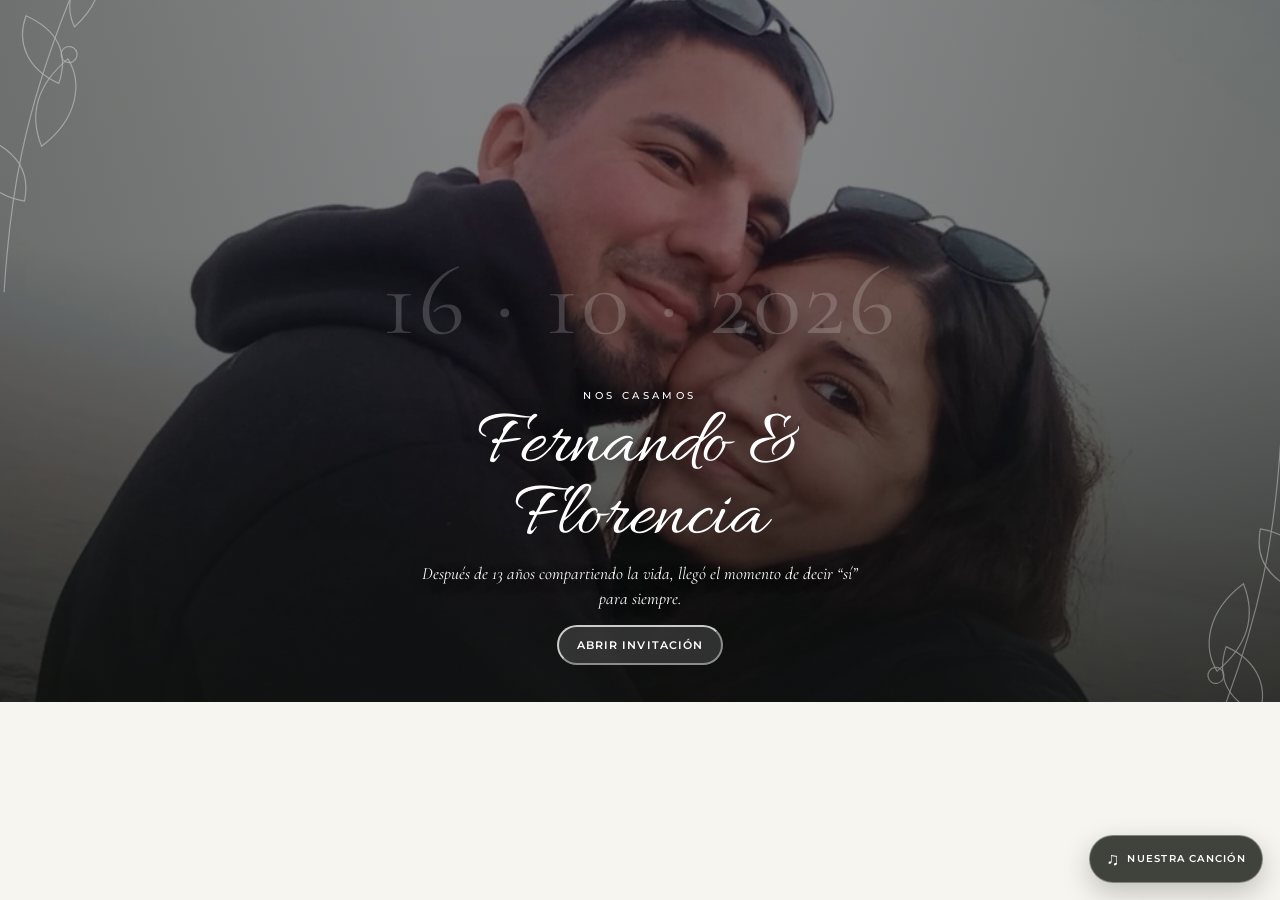
==== commit da5361ba: "Add files via upload" ====
--- a/index.html
+++ b/index.html
@@ -1452,444 +1452,19 @@
 }
 
 
-/* DISEÑO FINAL CONSOLIDADO */
-:root{
-  --ivory:#f7f5ef;
-  --paper:#f7f5ef;
-  --sage:#87917c;
-  --sage-dark:#65705f;
-  --sage-soft:#e5e3da;
-  --ink:#32332f;
-  --soft:#6f716b;
-  --line:#d8d3c8;
-}
-
-html, body{
-  background:var(--ivory);
-}
-
-body{
-  background:
-    radial-gradient(circle at 5% 12%, rgba(135,145,124,.055), transparent 28%),
-    radial-gradient(circle at 96% 35%, rgba(135,145,124,.045), transparent 25%),
-    var(--ivory);
-  font-family:"Montserrat",sans-serif;
-}
-
-.section{padding:54px 0;}
-.section-heading{margin-bottom:26px;}
-.section-heading p:not(.eyebrow){margin-top:13px;}
-.invitation-section{padding-top:48px;}
-.story-section{padding-top:58px;}
-.story-intro{margin-bottom:32px;}
-.timeline{margin-bottom:34px;}
-.story-grid{gap:22px;}
-.story-quote{margin-top:40px;}
-.locations-section{padding:56px 5vw;}
-.locations-grid{margin-top:27px;}
-.info-card{min-height:300px;padding:31px;}
-.gift-section{padding:56px 5vw;}
-.gift-card{padding:40px 29px;}
-.rsvp-section{padding-top:56px;}
-.rsvp-shell{padding:33px;}
-footer{padding:31px 20px;}
-
-/* PORTADA MÁS COMPACTA */
-.opening{
-  background:#252922;
-}
-
-.opening-background{
-  object-fit:cover;
-  object-position:center top;
-}
-
-.opening-content{
-  width:min(90vw,650px);
-  margin-bottom:5vh;
-  padding:18px;
-}
-
-.opening-small{
-  margin-bottom:7px;
-  font-size:.64rem;
-}
-
-.opening-names{
-  margin-bottom:5px;
-  font-size:clamp(3.25rem,9vw,6.5rem);
-  line-height:.88;
-}
-
-.opening-copy{
-  max-width:500px;
-  margin:9px auto 19px;
-  font-size:clamp(1rem,2.1vw,1.28rem);
-}
-
-.opening-date{
-  padding-bottom:16vh;
-  font-size:clamp(4.2rem,12vw,9rem);
-}
-
-.opening .button{
-  min-height:44px;
-  padding:10px 21px;
-}
-
-/* GAZEBO + TEXTO, MISMO FONDO EN TODA LA SECCIÓN */
-.hero-intro{
-  position:relative;
-  display:grid;
-  grid-template-columns:1fr 1fr;
-  min-height:600px;
-  padding:0;
-  overflow:hidden;
-  background:var(--ivory);
-  color:var(--ink);
-}
-
-.hero-intro::after{display:none;}
-
-.hero-intro-photo{
-  min-height:600px;
-  overflow:hidden;
-  background:var(--ivory);
-}
-
-.hero-intro-photo img{
-  position:relative;
-  inset:auto;
-  display:block;
-  visibility:visible;
-  opacity:1;
-  width:100%;
-  height:600px;
-  min-height:0;
-  object-fit:contain;
-  object-position:center;
-  background:var(--ivory);
-}
-
-.hero-intro-copy{
-  position:relative;
-  z-index:2;
-  display:flex;
-  flex-direction:column;
-  justify-content:center;
-  width:auto;
-  padding:58px clamp(36px,6vw,82px);
-  color:var(--ink);
-  text-align:left;
-  text-shadow:none;
-}
-
-.hero-intro-copy .eyebrow{color:var(--sage-dark);}
-.hero-intro-copy h2{
-  max-width:560px;
-  font-size:clamp(2.3rem,4vw,3.8rem);
-}
-.hero-intro-copy p:not(.eyebrow){
-  max-width:470px;
-  margin:18px 0 0;
-  color:var(--soft);
-}
-
-/* INSTAGRAM: MISMA TIPOGRAFÍA EDITORIAL */
-.instagram{
-  padding-top:34px;
-  padding-bottom:34px;
-  background:var(--ivory);
-}
-
-.instagram h2{
-  color:var(--sage-dark);
-  font-family:"Cormorant Garamond",serif;
-  font-size:clamp(2.2rem,4.4vw,3.25rem);
-  font-weight:500;
-  font-style:normal;
-  letter-spacing:.015em;
-  line-height:1.05;
-}
-
-.instagram p:not(.eyebrow){
-  max-width:500px;
-  margin:5px auto 17px;
-  font-size:.88rem;
-}
-
-/* CIERRE MÁS BAJO, FOTO SIN DEFORMAR Y TEXTO MÁS CHICO */
-.closing{
-  display:grid;
-  grid-template-columns:.82fr 1.18fr;
-  min-height:420px;
-  background:#2f332d;
-  color:white;
-}
-
-.closing::after{display:none;}
-
-.closing img{
-  position:relative;
-  inset:auto;
-  display:block;
-  width:100%;
-  height:420px;
-  object-fit:contain;
-  object-position:center;
-  background:#2f332d;
-}
-
-.closing-copy{
-  width:auto;
-  padding:42px clamp(34px,5vw,68px);
-  align-self:stretch;
-  display:flex;
-  flex-direction:column;
-  justify-content:center;
-  text-align:left;
-}
-
-.closing-copy h2{
-  max-width:510px;
-  font-size:clamp(2rem,3.5vw,3.25rem);
-}
-
-.closing-copy > p:not(.eyebrow):not(.last-line){
-  margin-top:14px;
-  font-size:1rem;
-}
-
-.last-line{
-  margin-top:20px;
-  font-family:"Cormorant Garamond",serif;
-  font-size:clamp(1.7rem,3vw,2.5rem);
-  font-style:italic;
-}
-
-.monogram,
-.closing-monogram{
-  display:none !important;
-}
-
-@media(max-width:780px){
-  .section{padding:44px 0;}
-  .story-copy{padding-bottom:16px;}
-  .locations-section,.gift-section{padding-top:45px;padding-bottom:45px;}
-  .rsvp-shell{padding:25px 17px;}
-
-  .opening-content{
-    margin-bottom:3.5vh;
-    padding:16px;
-  }
-
-  .opening-names{
-    font-size:clamp(3rem,15vw,5rem);
-  }
-
-  .opening-copy{
-    max-width:420px;
-    font-size:1rem;
-  }
-
-  .opening-date{
-    padding-top:8vh;
-    padding-bottom:0;
-    font-size:clamp(3rem,15vw,4.8rem);
-  }
-
-  .hero-intro{
-    grid-template-columns:1fr;
-    min-height:auto;
-  }
-
-  .hero-intro-photo{
-    min-height:0;
-  }
-
-  .hero-intro-photo img{
-    width:100%;
-    height:auto;
-    max-height:520px;
-    object-fit:contain;
-  }
-
-  .hero-intro-copy{
-    padding:40px 25px 45px;
-    text-align:center;
-  }
-
-  .hero-intro-copy h2,
-  .hero-intro-copy p{
-    margin-left:auto;
-    margin-right:auto;
-  }
-
-  .hero-intro-copy h2{
-    font-size:clamp(2rem,8vw,2.9rem);
-  }
-
-  .instagram{
-    padding-top:29px;
-    padding-bottom:29px;
-  }
-
-  .instagram h2{
-    font-size:clamp(2rem,9vw,2.8rem);
-  }
-
-  .closing{
-    grid-template-columns:1fr;
-    min-height:auto;
-  }
-
-  .closing img{
-    width:100%;
-    height:auto;
-    max-height:330px;
-    object-fit:contain;
-  }
-
-  .closing-copy{
-    padding:34px 24px 38px;
-    text-align:center;
-  }
-
-  .closing-copy h2{
-    max-width:520px;
-    margin-left:auto;
-    margin-right:auto;
-    font-size:clamp(1.9rem,7.7vw,2.7rem);
-  }
-
-  .closing-copy > p,
-  .last-line{
-    margin-left:auto;
-    margin-right:auto;
-  }
-}
-
-@media(max-width:430px){
-  .opening-content{margin-bottom:2.5vh;}
-  .opening-names{font-size:3.35rem;}
-  .opening-copy{font-size:.94rem;}
-  .closing img{max-height:285px;}
-}
-
-
-
-/* REVISIÓN FINAL: PALETA UNIFICADA Y ESCALAS COMPACTAS */
-:root{
-  --ivory:#f7f5ef;
-  --paper:#f7f5ef;
-  --sage-soft:#f7f5ef;
-}
-
-html,
-body,
-main,
-.section,
-.hero-intro,
-.hero-intro-photo,
-.instagram,
-.locations-section,
-.gift-section{
-  background:#f7f5ef !important;
-}
-
-body{
-  background:#f7f5ef !important;
-}
-
-.location-card,
-.info-card,
-.gift-card,
-.rsvp-shell{
-  background:rgba(247,245,239,.96) !important;
-}
-
-.guest-choice,
-input[type="text"],
-textarea{
-  background:#fffdf9;
-}
-
-/* Portada: contenido visualmente más pequeño */
-.opening-content{
-  width:min(88vw,590px);
-  margin-bottom:3.5vh;
-  padding:14px;
-}
-
-.opening-names{
-  font-size:clamp(2.9rem,7.5vw,5.4rem);
-}
-
-.opening-copy{
-  max-width:460px;
-  margin:7px auto 15px;
-  font-size:clamp(.92rem,1.8vw,1.12rem);
-}
-
-.opening-date{
-  padding-bottom:13vh;
-  font-size:clamp(3.5rem,9vw,7rem);
-}
-
-.opening .button{
-  min-height:40px;
-  padding:8px 18px;
-  font-size:.68rem;
-}
-
-/* Instagram: misma familia editorial del resto */
-.instagram h2{
-  font-family:"Cormorant Garamond",serif !important;
-  font-size:clamp(2rem,3.8vw,2.9rem) !important;
-  font-weight:500 !important;
-  font-style:normal !important;
-}
-
-/* Cierre más compacto */
-.closing{
-  grid-template-columns:.78fr 1.22fr;
-  min-height:360px;
-}
-
-.closing img{
-  height:360px;
-  object-fit:contain;
-}
-
-.closing-copy{
-  padding:32px clamp(28px,4vw,54px);
-}
-
-.closing-copy h2{
-  font-size:clamp(1.8rem,3vw,2.75rem);
-}
-
-.closing-copy > p:not(.eyebrow):not(.last-line){
-  margin-top:10px;
-  font-size:.92rem;
-}
-
-.last-line{
-  margin-top:15px;
-  font-size:clamp(1.45rem,2.4vw,2rem);
-}
-
-@media(max-width:780px){
-  .opening-content{margin-bottom:2.5vh;padding:12px;}
-  .opening-names{font-size:clamp(2.7rem,13vw,4.25rem);}
-  .opening-copy{font-size:.9rem;}
-  .opening-date{padding-top:6vh;font-size:clamp(2.7rem,13vw,4.1rem);}
-
-  .closing img{max-height:270px;}
-  .closing-copy{padding:28px 22px 31px;}
-  .closing-copy h2{font-size:clamp(1.65rem,6.8vw,2.25rem);}
-  .last-line{font-size:clamp(1.35rem,6vw,1.8rem);}
-}
+/* DISEÑO FINAL CONSOLIDADO — compacto, sin reglas duplicadas */
+:root{--ivory:#f7f5ef;--paper:#f7f5ef;--sage:#87917c;--sage-dark:#65705f;--sage-soft:#f7f5ef;--ink:#32332f;--soft:#6f716b;--line:#d8d3c8;}
+html,body,main,.section,.hero-intro,.hero-intro-photo,.locations-section,.gift-section,.instagram{background:var(--ivory);}
+body{background:var(--ivory);font-family:"Montserrat",sans-serif;}
+.location-card,.info-card,.gift-card,.rsvp-shell{background:rgba(247,245,239,.97);}
+.section{padding:42px 0}.section-heading{margin-bottom:20px}.section-heading p:not(.eyebrow){margin-top:10px}.botanical-divider{margin-top:17px}.invitation-section{padding-top:38px}.story-section{padding-top:45px}.story-intro{margin-bottom:25px}.timeline{margin-bottom:27px}.story-grid{gap:18px}.story-quote{margin-top:30px;padding:27px 34px}.locations-section{padding:44px 5vw}.locations-grid{margin-top:22px;gap:20px}.info-card{min-height:260px;padding:27px}.gift-section{padding:44px 5vw}.gift-card{padding:34px 27px}.rsvp-section{padding-top:44px}.rsvp-shell{padding:29px}.instagram{padding:28px 0}footer{padding:27px 20px}.story-photo img{height:410px}.image-frame img{height:295px}
+.opening{top:0;right:0;bottom:auto;left:0;min-height:0;height:78svh;background:#252922}.opening-background{width:100%;height:100%;object-fit:cover;object-position:center top}.opening-date{padding-bottom:11vh;font-size:clamp(3.2rem,8vw,6.3rem)}.opening-content{width:min(88vw,570px);margin-bottom:2.8vh;padding:12px}.opening-small{margin-bottom:6px;font-size:.62rem}.opening-names{margin-bottom:4px;font-size:clamp(2.8rem,7vw,5rem);line-height:.9}.opening-copy{max-width:450px;margin:7px auto 14px;font-size:clamp(.9rem,1.7vw,1.08rem)}.opening .button{min-height:40px;padding:8px 18px;font-size:.68rem}
+.hero-intro{display:grid;grid-template-columns:1fr 1fr;min-height:510px;padding:0;overflow:hidden;color:var(--ink)}.hero-intro::after{display:none}.hero-intro-photo{min-height:510px;overflow:hidden}.hero-intro-photo img{position:relative;inset:auto;display:block;visibility:visible;opacity:1;width:100%;height:510px;object-fit:contain;object-position:center;background:var(--ivory)}.hero-intro-copy{position:relative;z-index:2;display:flex;flex-direction:column;justify-content:center;width:auto;padding:44px clamp(30px,5vw,68px);color:var(--ink);text-align:left;text-shadow:none}.hero-intro-copy .eyebrow{color:var(--sage-dark)}.hero-intro-copy h2{max-width:530px;font-size:clamp(2.15rem,3.7vw,3.45rem)}.hero-intro-copy p:not(.eyebrow){max-width:450px;margin:14px 0 0;color:var(--soft)}
+.instagram h2{color:var(--sage-dark);font-family:"Cormorant Garamond",serif!important;font-size:clamp(1.95rem,3.5vw,2.7rem)!important;font-weight:500!important;font-style:normal!important;letter-spacing:.015em;line-height:1.05}.instagram p:not(.eyebrow){max-width:500px;margin:4px auto 14px;font-size:.86rem}
+.closing{display:grid;grid-template-columns:.9fr 1.1fr;min-height:330px;max-height:380px;overflow:hidden;background:#2f332d;color:white}.closing::after{display:none}.closing img{position:relative;inset:auto;display:block;width:100%;height:100%;min-height:330px;max-height:380px;object-fit:cover;object-position:center 42%}.closing-copy{width:auto;padding:27px clamp(26px,4vw,48px);align-self:stretch;display:flex;flex-direction:column;justify-content:center;text-align:left}.closing-copy h2{max-width:470px;font-size:clamp(1.7rem,2.7vw,2.5rem)}.closing-copy>p:not(.eyebrow):not(.last-line){max-width:470px;margin-top:9px;font-size:.88rem}.last-line{max-width:470px;margin-top:12px;font-family:"Cormorant Garamond",serif;font-size:clamp(1.35rem,2vw,1.8rem);font-style:italic}.monogram,.closing-monogram{display:none!important}
+@media(max-width:780px){.section{padding:35px 0}.story-copy{padding-bottom:12px}.locations-section,.gift-section{padding-top:37px;padding-bottom:37px}.rsvp-shell{padding:23px 16px}.story-photo img{height:auto;max-height:470px}.image-frame img{height:auto;max-height:340px}.opening{height:72svh}.opening-content{margin-bottom:2vh;padding:10px}.opening-names{font-size:clamp(2.65rem,12vw,4rem)}.opening-copy{font-size:.88rem}.opening-date{padding-top:5vh;padding-bottom:0;font-size:clamp(2.6rem,12vw,3.9rem)}.hero-intro{grid-template-columns:1fr;min-height:auto}.hero-intro-photo{min-height:0}.hero-intro-photo img{height:auto;max-height:455px;object-fit:contain}.hero-intro-copy{padding:34px 23px 38px;text-align:center}.hero-intro-copy h2,.hero-intro-copy p{margin-left:auto;margin-right:auto}.hero-intro-copy h2{font-size:clamp(1.9rem,7.5vw,2.65rem)}.instagram{padding:24px 0}.instagram h2{font-size:clamp(1.85rem,8vw,2.5rem)!important}.closing{grid-template-columns:1fr;min-height:auto;max-height:none}.closing img{width:100%;height:245px;min-height:0;max-height:245px;object-fit:cover;object-position:center 42%}.closing-copy{padding:25px 22px 28px;text-align:center}.closing-copy h2{margin:auto;font-size:clamp(1.55rem,6.4vw,2.1rem)}.closing-copy>p,.last-line{margin-left:auto;margin-right:auto}.last-line{font-size:clamp(1.25rem,5.4vw,1.65rem)}}
+@media(max-width:430px){.opening{height:68svh}.opening-names{font-size:3rem}.closing img{height:220px;max-height:220px}}
+
 </style>
 </head>
 
@@ -2502,7 +2077,7 @@
   <section class="closing">
 
     <img
-      src="foto-rio.jpg"
+      src="foto-final.jpg"
       alt="Fernando y Florencia junto al río"
     >
 
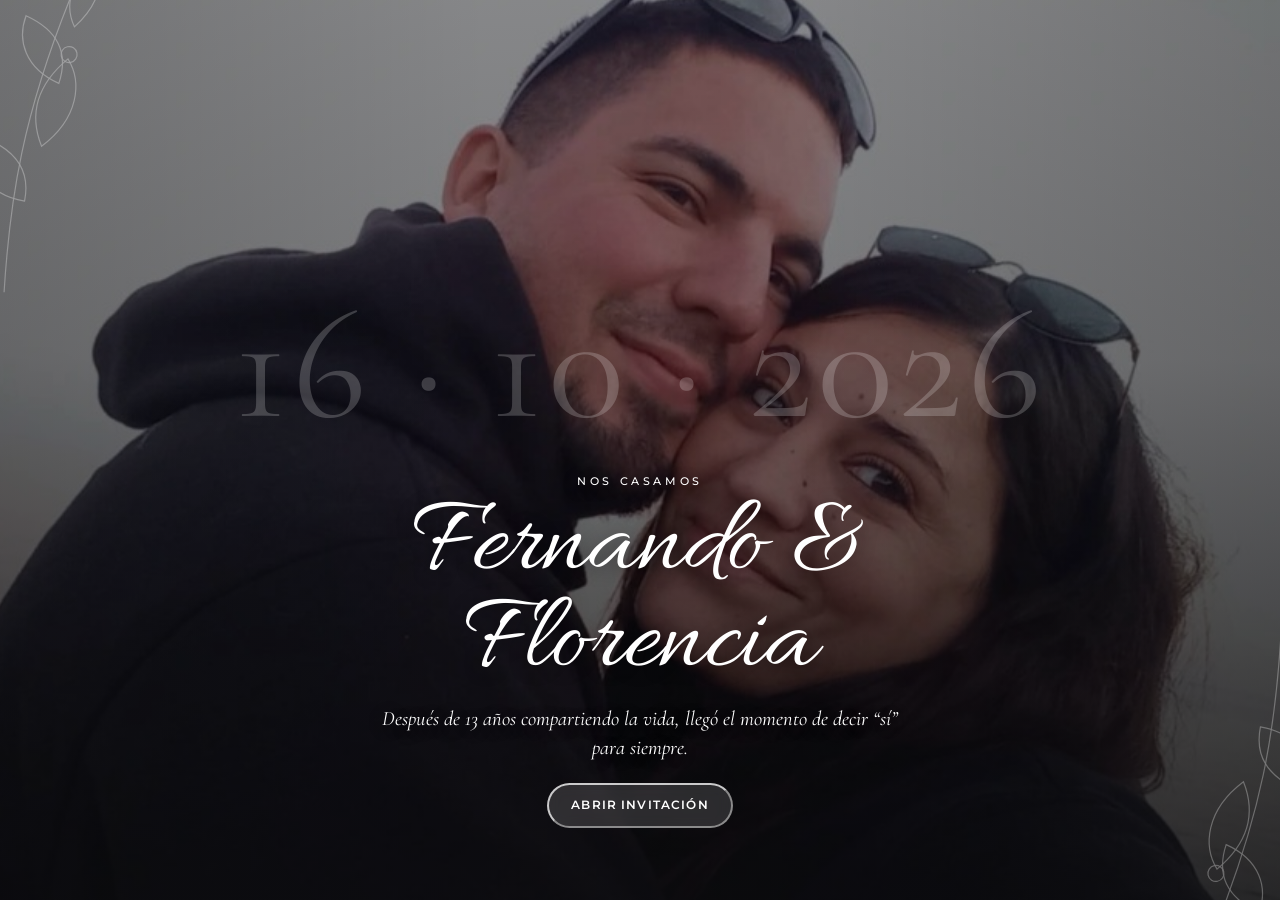
==== commit d7d3fa3e: "Add files via upload" ====
--- a/index.html
+++ b/index.html
@@ -1452,19 +1452,301 @@
 }
 
 
-/* DISEÑO FINAL CONSOLIDADO — compacto, sin reglas duplicadas */
-:root{--ivory:#f7f5ef;--paper:#f7f5ef;--sage:#87917c;--sage-dark:#65705f;--sage-soft:#f7f5ef;--ink:#32332f;--soft:#6f716b;--line:#d8d3c8;}
-html,body,main,.section,.hero-intro,.hero-intro-photo,.locations-section,.gift-section,.instagram{background:var(--ivory);}
-body{background:var(--ivory);font-family:"Montserrat",sans-serif;}
-.location-card,.info-card,.gift-card,.rsvp-shell{background:rgba(247,245,239,.97);}
-.section{padding:42px 0}.section-heading{margin-bottom:20px}.section-heading p:not(.eyebrow){margin-top:10px}.botanical-divider{margin-top:17px}.invitation-section{padding-top:38px}.story-section{padding-top:45px}.story-intro{margin-bottom:25px}.timeline{margin-bottom:27px}.story-grid{gap:18px}.story-quote{margin-top:30px;padding:27px 34px}.locations-section{padding:44px 5vw}.locations-grid{margin-top:22px;gap:20px}.info-card{min-height:260px;padding:27px}.gift-section{padding:44px 5vw}.gift-card{padding:34px 27px}.rsvp-section{padding-top:44px}.rsvp-shell{padding:29px}.instagram{padding:28px 0}footer{padding:27px 20px}.story-photo img{height:410px}.image-frame img{height:295px}
-.opening{top:0;right:0;bottom:auto;left:0;min-height:0;height:78svh;background:#252922}.opening-background{width:100%;height:100%;object-fit:cover;object-position:center top}.opening-date{padding-bottom:11vh;font-size:clamp(3.2rem,8vw,6.3rem)}.opening-content{width:min(88vw,570px);margin-bottom:2.8vh;padding:12px}.opening-small{margin-bottom:6px;font-size:.62rem}.opening-names{margin-bottom:4px;font-size:clamp(2.8rem,7vw,5rem);line-height:.9}.opening-copy{max-width:450px;margin:7px auto 14px;font-size:clamp(.9rem,1.7vw,1.08rem)}.opening .button{min-height:40px;padding:8px 18px;font-size:.68rem}
-.hero-intro{display:grid;grid-template-columns:1fr 1fr;min-height:510px;padding:0;overflow:hidden;color:var(--ink)}.hero-intro::after{display:none}.hero-intro-photo{min-height:510px;overflow:hidden}.hero-intro-photo img{position:relative;inset:auto;display:block;visibility:visible;opacity:1;width:100%;height:510px;object-fit:contain;object-position:center;background:var(--ivory)}.hero-intro-copy{position:relative;z-index:2;display:flex;flex-direction:column;justify-content:center;width:auto;padding:44px clamp(30px,5vw,68px);color:var(--ink);text-align:left;text-shadow:none}.hero-intro-copy .eyebrow{color:var(--sage-dark)}.hero-intro-copy h2{max-width:530px;font-size:clamp(2.15rem,3.7vw,3.45rem)}.hero-intro-copy p:not(.eyebrow){max-width:450px;margin:14px 0 0;color:var(--soft)}
-.instagram h2{color:var(--sage-dark);font-family:"Cormorant Garamond",serif!important;font-size:clamp(1.95rem,3.5vw,2.7rem)!important;font-weight:500!important;font-style:normal!important;letter-spacing:.015em;line-height:1.05}.instagram p:not(.eyebrow){max-width:500px;margin:4px auto 14px;font-size:.86rem}
-.closing{display:grid;grid-template-columns:.9fr 1.1fr;min-height:330px;max-height:380px;overflow:hidden;background:#2f332d;color:white}.closing::after{display:none}.closing img{position:relative;inset:auto;display:block;width:100%;height:100%;min-height:330px;max-height:380px;object-fit:cover;object-position:center 42%}.closing-copy{width:auto;padding:27px clamp(26px,4vw,48px);align-self:stretch;display:flex;flex-direction:column;justify-content:center;text-align:left}.closing-copy h2{max-width:470px;font-size:clamp(1.7rem,2.7vw,2.5rem)}.closing-copy>p:not(.eyebrow):not(.last-line){max-width:470px;margin-top:9px;font-size:.88rem}.last-line{max-width:470px;margin-top:12px;font-family:"Cormorant Garamond",serif;font-size:clamp(1.35rem,2vw,1.8rem);font-style:italic}.monogram,.closing-monogram{display:none!important}
-@media(max-width:780px){.section{padding:35px 0}.story-copy{padding-bottom:12px}.locations-section,.gift-section{padding-top:37px;padding-bottom:37px}.rsvp-shell{padding:23px 16px}.story-photo img{height:auto;max-height:470px}.image-frame img{height:auto;max-height:340px}.opening{height:72svh}.opening-content{margin-bottom:2vh;padding:10px}.opening-names{font-size:clamp(2.65rem,12vw,4rem)}.opening-copy{font-size:.88rem}.opening-date{padding-top:5vh;padding-bottom:0;font-size:clamp(2.6rem,12vw,3.9rem)}.hero-intro{grid-template-columns:1fr;min-height:auto}.hero-intro-photo{min-height:0}.hero-intro-photo img{height:auto;max-height:455px;object-fit:contain}.hero-intro-copy{padding:34px 23px 38px;text-align:center}.hero-intro-copy h2,.hero-intro-copy p{margin-left:auto;margin-right:auto}.hero-intro-copy h2{font-size:clamp(1.9rem,7.5vw,2.65rem)}.instagram{padding:24px 0}.instagram h2{font-size:clamp(1.85rem,8vw,2.5rem)!important}.closing{grid-template-columns:1fr;min-height:auto;max-height:none}.closing img{width:100%;height:245px;min-height:0;max-height:245px;object-fit:cover;object-position:center 42%}.closing-copy{padding:25px 22px 28px;text-align:center}.closing-copy h2{margin:auto;font-size:clamp(1.55rem,6.4vw,2.1rem)}.closing-copy>p,.last-line{margin-left:auto;margin-right:auto}.last-line{font-size:clamp(1.25rem,5.4vw,1.65rem)}}
-@media(max-width:430px){.opening{height:68svh}.opening-names{font-size:3rem}.closing img{height:220px;max-height:220px}}
-
+/* VERSIÓN FINAL — paleta plateada, blanca y negra */
+:root{
+  --ivory:#f2f2f0;
+  --paper:#ffffff;
+  --sage:#a7a9ac;
+  --sage-dark:#55585c;
+  --sage-soft:#e5e5e3;
+  --ink:#202124;
+  --soft:#66686c;
+  --line:#c9cacc;
+  --silver:#9b9da1;
+  --silver-light:#dedfe1;
+  --charcoal:#242528;
+}
+
+html,body,main,.section,.hero-intro,.hero-intro-photo,
+.locations-section,.gift-section,.instagram{
+  background:var(--ivory);
+}
+
+body{
+  background:var(--ivory);
+  color:var(--ink);
+  font-family:"Montserrat",sans-serif;
+}
+
+.location-card,.info-card,.gift-card,.rsvp-shell{
+  background:rgba(255,255,255,.9);
+  border-color:var(--silver-light);
+  box-shadow:0 12px 30px rgba(20,20,22,.06);
+}
+
+.eyebrow,.year-small,.time,.alias-label{
+  color:var(--sage-dark);
+}
+
+.button.primary{
+  border-color:var(--charcoal);
+  background:var(--charcoal);
+  color:white;
+  box-shadow:0 10px 24px rgba(0,0,0,.14);
+}
+
+.button.outline{
+  border-color:var(--silver);
+  background:rgba(255,255,255,.65);
+  color:var(--charcoal);
+}
+
+.button.outline:hover{
+  background:var(--charcoal);
+  border-color:var(--charcoal);
+  color:white;
+}
+
+/* Espaciado general más compacto */
+.section{padding:38px 0;}
+.section-heading{margin-bottom:18px;}
+.section-heading p:not(.eyebrow){margin-top:9px;}
+.botanical-divider{margin-top:14px;color:var(--silver);}
+.invitation-section{padding-top:34px;}
+.story-section{padding-top:40px;}
+.story-intro{margin-bottom:22px;}
+.timeline{margin-bottom:24px;}
+.story-grid{gap:16px;}
+.story-quote{margin-top:26px;padding:23px 30px;}
+.locations-section{padding:38px 5vw;}
+.locations-grid{margin-top:18px;gap:18px;}
+.info-card{min-height:245px;padding:25px;}
+.gift-section{padding:38px 5vw;}
+.gift-card{padding:31px 25px;}
+.rsvp-section{padding-top:40px;}
+.rsvp-shell{padding:27px;}
+.instagram{padding:25px 0;}
+footer{padding:23px 20px;background:var(--charcoal);}
+
+/* Portada: conserva pantalla completa */
+.opening{
+  top:0;right:0;bottom:0;left:0;
+  min-height:100svh;
+  height:100svh;
+  background:#202124;
+}
+.opening-background{
+  width:100%;height:100%;
+  object-fit:cover;
+  object-position:center top;
+}
+.opening-overlay{
+  background:
+    linear-gradient(180deg,rgba(12,12,14,.25),rgba(12,12,14,.34) 40%,rgba(12,12,14,.78)),
+    linear-gradient(90deg,rgba(0,0,0,.16),transparent 38%,transparent 62%,rgba(0,0,0,.16));
+}
+.opening-date{
+  padding-bottom:19vh;
+  color:rgba(255,255,255,.20);
+  font-size:clamp(4.5rem,13vw,10rem);
+}
+.opening-content{
+  width:min(91vw,670px);
+  margin-bottom:6vh;
+  padding:18px;
+}
+.opening-small{margin-bottom:8px;font-size:.67rem;}
+.opening-names{margin-bottom:7px;font-size:clamp(3.7rem,10vw,7rem);line-height:.87;}
+.opening-copy{max-width:520px;margin:10px auto 20px;font-size:clamp(1rem,2.1vw,1.28rem);}
+.opening .button{min-height:45px;padding:10px 22px;font-size:.72rem;}
+.opening-plant{opacity:.34;}
+
+/* Botánica lineal, sutil y coherente */
+.hero-intro,.story-section,.locations-inner,.gift-card,.instagram{
+  position:relative;
+}
+.hero-intro::before,
+.story-section::before,
+.locations-inner::before,
+.gift-card::before,
+.instagram::before{
+  content:"";
+  position:absolute;
+  z-index:0;
+  width:120px;
+  height:190px;
+  pointer-events:none;
+  opacity:.28;
+  background:
+    linear-gradient(66deg,transparent 48%,var(--silver) 49%,var(--silver) 50%,transparent 51%) 49px 8px/1px 176px no-repeat,
+    radial-gradient(ellipse at center,transparent 56%,var(--silver) 57%,var(--silver) 59%,transparent 60%) 15px 44px/37px 20px no-repeat,
+    radial-gradient(ellipse at center,transparent 56%,var(--silver) 57%,var(--silver) 59%,transparent 60%) 57px 72px/38px 21px no-repeat,
+    radial-gradient(ellipse at center,transparent 56%,var(--silver) 57%,var(--silver) 59%,transparent 60%) 22px 105px/36px 20px no-repeat,
+    radial-gradient(ellipse at center,transparent 56%,var(--silver) 57%,var(--silver) 59%,transparent 60%) 62px 132px/36px 20px no-repeat;
+  transform:rotate(-14deg);
+}
+.hero-intro::before{left:12px;bottom:16px;}
+.story-section::before{right:-20px;top:90px;transform:rotate(165deg);}
+.locations-inner::before{left:-28px;bottom:15px;}
+.gift-card::before{left:-14px;bottom:-22px;}
+.instagram::before{right:2vw;top:-20px;transform:rotate(165deg);}
+.hero-intro>* ,.story-section>* ,.locations-inner>* ,.gift-card>* ,.instagram>*{position:relative;z-index:1;}
+
+/* Introducción editorial */
+.hero-intro{
+  display:grid;
+  grid-template-columns:1fr 1fr;
+  min-height:480px;
+  padding:0;
+  overflow:hidden;
+  color:var(--ink);
+}
+.hero-intro::after{display:none;}
+.hero-intro-photo{min-height:480px;overflow:hidden;}
+.hero-intro-photo img{
+  position:relative;inset:auto;
+  display:block;visibility:visible;opacity:1;
+  width:100%;height:480px;
+  object-fit:contain;object-position:center;
+  background:var(--ivory);
+}
+.hero-intro-copy{
+  display:flex;flex-direction:column;justify-content:center;
+  width:auto;padding:38px clamp(28px,5vw,64px);
+  color:var(--ink);text-align:left;text-shadow:none;
+}
+.hero-intro-copy .eyebrow{color:var(--sage-dark);}
+.hero-intro-copy h2{max-width:520px;font-size:clamp(2.05rem,3.5vw,3.3rem);}
+.hero-intro-copy p:not(.eyebrow){max-width:450px;margin:12px 0 0;color:var(--soft);}
+
+/* Fecha de invitación con jerarquía */
+.invitation-section .section-heading>.eyebrow{
+  display:inline-block;
+  margin-bottom:14px;
+  padding:8px 18px 9px;
+  border-top:1px solid var(--silver);
+  border-bottom:1px solid var(--silver);
+  color:var(--charcoal);
+  font-family:"Cormorant Garamond",serif;
+  font-size:clamp(1.25rem,2.7vw,1.75rem);
+  font-weight:600;
+  letter-spacing:.13em;
+}
+.invitation-section .section-heading h2{font-size:clamp(2.25rem,5.4vw,3.8rem);}
+
+/* Historia: mismas composiciones, fotos más bajas */
+.story-photo img{height:345px;object-fit:cover;}
+.story-row{gap:30px;}
+.story-copy{padding:8px 2.5vw;}
+.story-copy h3{font-size:clamp(1.85rem,3.8vw,2.75rem);}
+.story-copy p{margin-top:11px;font-size:.9rem;}
+.timeline article{padding:18px 15px;}
+.year{font-size:2.25rem;}
+
+/* Ceremonia y celebración: título destacado y tarjetas compactas */
+.locations-section .section-heading{
+  max-width:850px;
+  margin-bottom:22px;
+}
+.locations-section .section-heading .eyebrow{margin-bottom:7px;}
+.locations-section .section-heading h2{
+  color:var(--charcoal);
+  font-size:clamp(2.75rem,6vw,4.5rem);
+  font-weight:500;
+}
+.locations-section .section-heading::after{
+  content:"❧";
+  display:block;
+  width:190px;
+  margin:14px auto 0;
+  border-top:1px solid var(--silver-light);
+  color:var(--silver);
+  font-size:1rem;
+  line-height:0;
+}
+.location-card{padding:23px 22px 25px;}
+.location-icon{width:45px;height:45px;margin-bottom:9px;}
+.location-card h3{min-height:58px;font-size:clamp(1.65rem,3.2vw,2.25rem);}
+.image-frame{margin:16px 0;}
+.image-frame img{height:245px;object-fit:cover;}
+.location-card .time{margin-bottom:12px;}
+.location-card .address{min-height:38px;margin:-4px 0 15px;}
+
+/* Instagram: misma familia editorial */
+.instagram h2{
+  color:var(--charcoal);
+  font-family:"Cormorant Garamond",serif!important;
+  font-size:clamp(1.95rem,3.5vw,2.7rem)!important;
+  font-weight:500!important;
+  font-style:normal!important;
+  letter-spacing:.015em;
+  line-height:1.05;
+}
+.instagram p:not(.eyebrow){max-width:500px;margin:4px auto 13px;font-size:.85rem;}
+
+/* Cierre compacto, plateado y sin repetir mensajes */
+.closing{
+  display:grid;
+  grid-template-columns:1.05fr .95fr;
+  min-height:320px;
+  max-height:350px;
+  overflow:hidden;
+  background:var(--charcoal);
+  color:white;
+}
+.closing::after{display:none;}
+.closing img{
+  position:relative;inset:auto;display:block;
+  width:100%;height:100%;min-height:320px;max-height:350px;
+  object-fit:cover;object-position:center 43%;
+}
+.closing-copy{
+  display:flex;flex-direction:column;justify-content:center;
+  width:auto;padding:25px clamp(25px,4vw,44px);
+  text-align:left;
+}
+.closing-copy .eyebrow{color:#d9dadd;}
+.closing-copy h2{max-width:450px;font-size:clamp(1.65rem,2.5vw,2.3rem);}
+.closing-copy>p:not(.eyebrow):not(.last-line){max-width:450px;margin-top:8px;font-size:.85rem;color:#e3e3e4;}
+.last-line{max-width:450px;margin-top:11px;font-family:"Cormorant Garamond",serif;font-size:clamp(1.25rem,1.9vw,1.65rem);font-style:italic;}
+.monogram,.closing-monogram{display:none!important;}
+footer p{margin:0;font-family:"Montserrat",sans-serif;font-size:.72rem;letter-spacing:.14em;text-transform:uppercase;}
+
+@media(max-width:780px){
+  .section{padding:32px 0;}
+  .locations-section,.gift-section{padding-top:34px;padding-bottom:34px;}
+  .rsvp-shell{padding:22px 16px;}
+  .opening{height:100svh;min-height:100svh;}
+  .opening-content{margin-bottom:5vh;padding:12px;}
+  .opening-names{font-size:clamp(3.2rem,16vw,5.1rem);}
+  .opening-copy{font-size:.97rem;}
+  .opening-date{padding-top:9vh;padding-bottom:0;font-size:clamp(3.4rem,18vw,5.6rem);}
+  .hero-intro{grid-template-columns:1fr;min-height:auto;}
+  .hero-intro-photo{min-height:0;}
+  .hero-intro-photo img{height:auto;max-height:410px;object-fit:contain;}
+  .hero-intro-copy{padding:31px 22px 35px;text-align:center;}
+  .hero-intro-copy h2,.hero-intro-copy p{margin-left:auto;margin-right:auto;}
+  .hero-intro-copy h2{font-size:clamp(1.85rem,7.2vw,2.55rem);}
+  .story-photo img{height:auto;max-height:390px;}
+  .story-row{gap:17px;}
+  .image-frame img{height:auto;max-height:285px;}
+  .location-card{padding:21px 18px 23px;}
+  .locations-section .section-heading h2{font-size:clamp(2.35rem,10vw,3.35rem);}
+  .instagram{padding:22px 0;}
+  .closing{grid-template-columns:1fr;min-height:auto;max-height:none;}
+  .closing img{width:100%;height:230px;min-height:0;max-height:230px;object-fit:cover;object-position:center 43%;}
+  .closing-copy{padding:23px 21px 26px;text-align:center;}
+  .closing-copy h2{margin:auto;font-size:clamp(1.5rem,6vw,2rem);}
+  .closing-copy>p,.last-line{margin-left:auto;margin-right:auto;}
+  .last-line{font-size:clamp(1.2rem,5vw,1.55rem);}
+  .hero-intro::before,.story-section::before,.locations-inner::before,.gift-card::before,.instagram::before{opacity:.18;transform:scale(.78) rotate(-14deg);}
+}
+
+@media(max-width:430px){
+  .opening-names{font-size:3.5rem;}
+  .closing img{height:205px;max-height:205px;}
+  .story-photo img{max-height:340px;}
+}
 </style>
 </head>
 
@@ -1723,7 +2005,7 @@
         <div class="story-photo">
           <img
             src="foto-rio.jpg"
-            alt="Fernando y Florencia junto al río"
+            alt="Fernando y Florencia en las montañas"
           >
         </div>
 
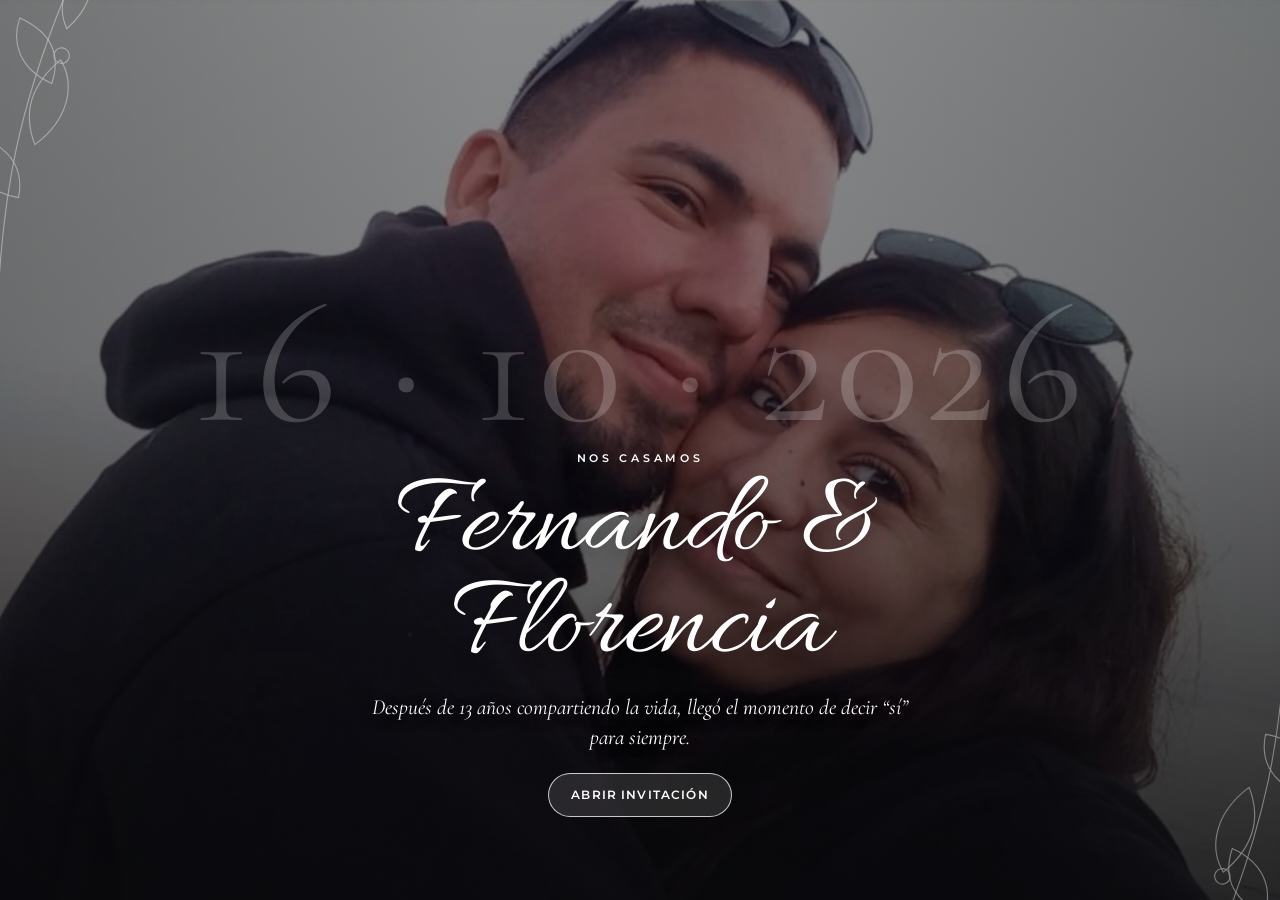
==== commit 0a28029f: "Add files via upload" ====
--- a/index.html
+++ b/index.html
@@ -3,7 +3,7 @@
 <head>
 <meta charset="utf-8">
 <meta name="viewport" content="width=device-width, initial-scale=1">
-<meta name="theme-color" content="#e9e7df">
+<meta name="theme-color" content="#222326">
 
 <title>Fernando & Florencia · 16.10.2026</title>
 <meta name="description" content="Invitación al casamiento de Fernando y Florencia">
@@ -15,1738 +15,248 @@
 
 <style>
 :root{
-  --ivory:#f7f5ef;
-  --paper:#fffdf9;
-  --sage:#87917c;
-  --sage-dark:#65705f;
-  --sage-soft:#dfe3da;
-  --ink:#32332f;
-  --soft:#6f716b;
-  --line:#d8d7cf;
-  --white:#ffffff;
-  --shadow:0 18px 55px rgba(57,61,53,.12);
-  --shadow-soft:0 12px 34px rgba(57,61,53,.08);
+  --bg:#f3f3f1;
+  --paper:#ffffff;
+  --ink:#1f2023;
+  --muted:#686a6f;
+  --silver:#a9abb0;
+  --line:#d9dade;
+  --dark:#222326;
+  --shadow:0 14px 38px rgba(22,23,26,.07);
 }
-
-*{
-  box-sizing:border-box;
+*{box-sizing:border-box}
+html{scroll-behavior:smooth}
+body{margin:0;background:var(--bg);color:var(--ink);font-family:"Montserrat",sans-serif;line-height:1.65;overflow-x:hidden}
+body.no-scroll{overflow:hidden}
+img{max-width:100%}
+button,input,textarea{font:inherit}
+a,button{-webkit-tap-highlight-color:transparent}
+h1,h2,h3{margin:0;font-family:"Cormorant Garamond",serif;font-weight:500;line-height:1.03}
+p{margin:0}
+.eyebrow{margin-bottom:10px;color:#62656a;font-size:.68rem;font-weight:600;letter-spacing:.3em;text-transform:uppercase}
+.section{position:relative;width:min(90vw,1040px);margin:0 auto;padding:58px 0;text-align:center}
+.section-heading{max-width:760px;margin:0 auto 28px}
+.section-heading h2{font-size:clamp(2.45rem,5vw,3.85rem)}
+.section-heading p:not(.eyebrow){max-width:620px;margin:12px auto 0;color:var(--muted);font-size:.9rem}
+.botanical-divider{display:flex;align-items:center;justify-content:center;gap:12px;width:min(220px,65vw);margin:18px auto 0;color:var(--silver)}
+.botanical-divider:before,.botanical-divider:after{content:"";flex:1;height:1px;background:linear-gradient(90deg,transparent,var(--line))}
+.botanical-divider:after{background:linear-gradient(90deg,var(--line),transparent)}
+.botanical-divider span{font-size:.9rem}
+.button{display:inline-flex;align-items:center;justify-content:center;min-height:44px;padding:10px 22px;border-radius:999px;font-size:.72rem;font-weight:600;letter-spacing:.1em;text-decoration:none;text-transform:uppercase;cursor:pointer;transition:.2s ease}
+.button:hover{transform:translateY(-1px)}
+.button.primary{border:1px solid var(--dark);background:var(--dark);color:#fff;box-shadow:0 9px 22px rgba(0,0,0,.12)}
+.button.outline{border:1px solid #aeb0b5;background:transparent;color:var(--dark)}
+.button.outline:hover{background:var(--dark);border-color:var(--dark);color:#fff}
+
+/* Apertura */
+.opening{position:fixed;inset:0;z-index:2000;display:grid;place-items:center;height:100svh;min-height:100svh;overflow:hidden;background:#17181a;color:#fff}
+.opening-background{position:absolute;inset:0;width:100%;height:100%;object-fit:cover;object-position:center top;animation:openingZoom 14s ease-out forwards}
+@keyframes openingZoom{from{transform:scale(1)}to{transform:scale(1.055)}}
+.opening-overlay{position:absolute;inset:0;background:linear-gradient(180deg,rgba(10,10,12,.24),rgba(10,10,12,.3) 40%,rgba(10,10,12,.78)),linear-gradient(90deg,rgba(0,0,0,.16),transparent 38%,transparent 62%,rgba(0,0,0,.16))}
+.opening-plant{position:absolute;width:220px;height:320px;opacity:.48;pointer-events:none}
+.opening-plant.left{top:-38px;left:-62px;transform:rotate(-12deg)}
+.opening-plant.right{right:-66px;bottom:-70px;transform:rotate(168deg)}
+.opening-plant svg{width:100%;height:100%;stroke:rgba(255,255,255,.82);fill:none;stroke-width:1.15}
+.opening-date{position:absolute;inset:0;display:grid;place-items:center;padding-bottom:19vh;color:rgba(255,255,255,.2);font-family:"Cormorant Garamond",serif;font-size:clamp(5rem,14vw,11rem);letter-spacing:.03em;white-space:nowrap;user-select:none}
+.opening-content{position:relative;z-index:2;width:min(92vw,700px);margin-top:auto;margin-bottom:7vh;padding:20px;text-align:center;text-shadow:0 3px 18px rgba(0,0,0,.4)}
+.opening-small{margin-bottom:8px;font-size:.68rem;font-weight:600;letter-spacing:.34em;text-transform:uppercase}
+.opening-names{margin-bottom:8px;font-family:"Allura",cursive;font-size:clamp(4rem,11vw,7.5rem);font-weight:400;line-height:.85}
+.opening-copy{max-width:540px;margin:12px auto 21px;font-family:"Cormorant Garamond",serif;font-size:clamp(1.05rem,2.4vw,1.35rem);font-style:italic;line-height:1.4}
+.opening .button{border:1px solid rgba(255,255,255,.75);background:rgba(255,255,255,.12);color:#fff;backdrop-filter:blur(8px);box-shadow:none}
+.opening .button:hover{background:#fff;color:var(--dark)}
+.monogram{display:none!important}
+
+/* Intro */
+.hero-intro{position:relative;display:grid;grid-template-columns:1fr 1fr;min-height:460px;background:var(--paper);overflow:hidden}
+.hero-intro:before,.story-section:before,.locations-inner:before,.gift-card:before,.instagram:before{content:"";position:absolute;width:120px;height:190px;pointer-events:none;opacity:.24;background:linear-gradient(66deg,transparent 48%,var(--silver) 49%,var(--silver) 50%,transparent 51%) 49px 8px/1px 176px no-repeat,radial-gradient(ellipse at center,transparent 56%,var(--silver) 57%,var(--silver) 59%,transparent 60%) 15px 44px/37px 20px no-repeat,radial-gradient(ellipse at center,transparent 56%,var(--silver) 57%,var(--silver) 59%,transparent 60%) 57px 72px/38px 21px no-repeat,radial-gradient(ellipse at center,transparent 56%,var(--silver) 57%,var(--silver) 59%,transparent 60%) 22px 105px/36px 20px no-repeat,radial-gradient(ellipse at center,transparent 56%,var(--silver) 57%,var(--silver) 59%,transparent 60%) 62px 132px/36px 20px no-repeat;transform:rotate(-14deg)}
+.hero-intro:before{right:-18px;bottom:-25px;transform:rotate(165deg)}
+.hero-intro-photo{min-height:460px;overflow:hidden}
+.hero-intro-photo img{display:block;width:100%;height:460px;object-fit:cover;object-position:center 42%}
+.hero-intro-copy{position:relative;display:flex;flex-direction:column;justify-content:center;padding:48px clamp(34px,5vw,72px);text-align:left}
+.hero-intro-copy h2{max-width:530px;font-size:clamp(2.25rem,4vw,3.45rem)}
+.hero-intro-copy p:not(.eyebrow){max-width:460px;margin-top:14px;color:var(--muted);font-family:"Cormorant Garamond",serif;font-size:1.2rem;font-style:italic}
+
+/* Invitación */
+.invitation-section{padding-top:52px}
+.invitation-section .section-heading>.eyebrow{display:inline-block;margin-bottom:16px;padding:7px 18px 8px;border-top:1px solid var(--silver);border-bottom:1px solid var(--silver);color:var(--dark);font-family:"Cormorant Garamond",serif;font-size:clamp(1.2rem,2.4vw,1.65rem);font-weight:600;letter-spacing:.12em}
+.guest-card{position:relative;max-width:690px;margin:22px auto 0;padding:21px 24px;border-top:1px solid var(--line);border-bottom:1px solid var(--line)}
+.guest-card:before{content:"♡";position:absolute;top:-13px;left:50%;padding:0 12px;background:var(--bg);color:var(--silver);font-size:.75rem;transform:translateX(-50%)}
+.guest-card span{color:var(--muted);font-size:.64rem;letter-spacing:.24em;text-transform:uppercase}
+.guest-card h3{margin-top:6px;font-size:clamp(1.75rem,4vw,2.5rem)}
+.countdown-wrap{max-width:820px;margin:34px auto 0}
+.countdown-label{margin-bottom:9px;color:var(--muted);font-family:"Cormorant Garamond",serif;font-size:1rem;letter-spacing:.12em;text-transform:uppercase}
+.countdown{display:grid;grid-template-columns:repeat(4,1fr);border-top:1px solid var(--line);border-bottom:1px solid var(--line)}
+.countdown div{position:relative;padding:17px 8px 16px}
+.countdown div:not(:last-child):after{content:"";position:absolute;top:25%;right:0;width:1px;height:50%;background:var(--line)}
+.countdown strong{display:block;font-family:"Cormorant Garamond",serif;font-size:clamp(2.3rem,5vw,3.55rem);font-weight:500;line-height:1}
+.countdown span{display:block;margin-top:5px;color:var(--muted);font-size:.56rem;letter-spacing:.2em;text-transform:uppercase}
+
+/* Historia */
+.story-section{padding-top:54px}
+.story-section:before{right:-28px;top:90px;transform:rotate(165deg)}
+.story-section>*{position:relative;z-index:1}
+.story-intro{max-width:700px;margin:0 auto 28px;color:var(--muted);font-family:"Cormorant Garamond",serif;font-size:clamp(1.2rem,2.5vw,1.55rem);font-style:italic}
+.timeline{display:grid;grid-template-columns:repeat(3,1fr);max-width:860px;margin:0 auto 30px;border-top:1px solid var(--line);border-bottom:1px solid var(--line)}
+.timeline article{position:relative;padding:17px 14px}
+.timeline article:not(:last-child):after{content:"";position:absolute;top:24%;right:0;width:1px;height:52%;background:var(--line)}
+.year{display:block;color:#777a80;font-family:"Cormorant Garamond",serif;font-size:2.2rem;line-height:1}
+.timeline h3{margin-top:6px;font-size:1.25rem}
+.timeline p{color:var(--muted);font-size:.78rem}
+.story-grid{display:grid;gap:18px}
+.story-row{display:grid;grid-template-columns:1.05fr .95fr;gap:28px;align-items:center;text-align:left}
+.story-row.reverse{grid-template-columns:.95fr 1.05fr}
+.story-row.reverse .story-photo{order:2}
+.story-row.reverse .story-copy{order:1}
+.story-photo{position:relative;overflow:hidden;border-radius:2px;box-shadow:var(--shadow)}
+.story-photo:before{content:"";position:absolute;z-index:2;inset:11px;border:1px solid rgba(255,255,255,.58);pointer-events:none}
+.story-photo img{display:block;width:100%;height:330px;object-fit:cover;transition:transform .7s ease}
+.story-photo:hover img{transform:scale(1.02)}
+.story-photo.first img{object-position:center 28%}
+.story-photo.pool img{object-position:center 38%}
+.story-copy{padding:8px 2.3vw}
+.story-copy .year-small{display:block;margin-bottom:8px;color:#777a80;font-size:.65rem;font-weight:600;letter-spacing:.24em;text-transform:uppercase}
+.story-copy h3{font-size:clamp(1.9rem,3.6vw,2.7rem)}
+.story-copy p{margin-top:10px;color:var(--muted);font-size:.87rem}
+.story-quote{position:relative;max-width:760px;margin:32px auto 0;padding:25px 34px;border-top:1px solid var(--line);border-bottom:1px solid var(--line);font-family:"Cormorant Garamond",serif;font-size:clamp(1.35rem,3vw,1.85rem);font-style:italic;line-height:1.4}
+.story-quote:before{content:"“";position:absolute;top:5px;left:50%;padding:0 13px;background:var(--bg);color:var(--silver);font-size:2.6rem;line-height:1;transform:translate(-50%,-50%)}
+
+/* Lugares */
+.locations-section{position:relative;width:100%;padding:56px 5vw;background:#e9e9e7}
+.locations-inner{position:relative;width:min(100%,1060px);margin:auto}
+.locations-inner:before{left:-38px;bottom:10px}
+.locations-inner>*{position:relative;z-index:1}
+.locations-section .section-heading{margin-bottom:24px}
+.locations-section .section-heading h2{font-size:clamp(2.65rem,5.5vw,4.1rem)}
+.locations-section .section-heading:after{content:"❧";display:block;width:180px;margin:14px auto 0;border-top:1px solid #c8c9cc;color:#9ea0a5;font-size:.9rem;line-height:0}
+.locations-grid{display:grid;grid-template-columns:1fr 1fr;gap:20px}
+.location-card{position:relative;overflow:hidden;padding:24px 22px 25px;border:1px solid #d7d8db;border-radius:2px;background:rgba(255,255,255,.92);box-shadow:var(--shadow)}
+.location-card:before{content:"";position:absolute;inset:9px;border:1px solid rgba(172,174,179,.25);pointer-events:none}
+.location-icon{display:grid;place-items:center;width:42px;height:42px;margin:0 auto 9px;border:1px solid var(--line);border-radius:50%;color:#8d8f94;font-size:1rem}
+.location-card h3{min-height:55px;font-size:clamp(1.65rem,3vw,2.2rem)}
+.image-frame{position:relative;margin:14px 0;overflow:hidden;background:#f2f2f0}
+.image-frame img{display:block;width:100%;height:230px;object-fit:cover}
+.location-card .time{margin-bottom:8px;font-size:.78rem;font-weight:600;letter-spacing:.12em;text-transform:uppercase}
+.location-card .address{min-height:32px;margin:0 0 14px;color:var(--muted);font-size:.8rem}
+
+/* Información */
+.info-section{display:grid;grid-template-columns:1fr 1fr;gap:20px;align-items:stretch}
+.info-card{position:relative;display:flex;flex-direction:column;justify-content:center;min-height:280px;padding:32px 34px;overflow:hidden;border:1px solid var(--line);border-radius:2px;background:rgba(255,255,255,.92);box-shadow:var(--shadow)}
+.info-card:before{content:"";position:absolute;width:170px;height:170px;right:-62px;bottom:-72px;border:1px solid rgba(169,171,176,.18);border-radius:50%}
+.info-icon{margin-bottom:10px;color:#8e9095;font-size:1.35rem}
+.info-card h2{font-size:clamp(2.15rem,4vw,3.05rem)}
+.info-card p{max-width:560px;margin:11px auto 0;color:var(--muted);font-size:.87rem}
+.info-card.adults p{text-align:center}
+
+/* Regalo */
+.gift-section{width:100%;padding:54px 5vw;background:#e9e9e7}
+.gift-card{position:relative;width:min(100%,780px);margin:auto;padding:38px 28px;overflow:hidden;border:1px solid #d2d3d6;background:rgba(255,255,255,.94);text-align:center;box-shadow:var(--shadow)}
+.gift-card:before{left:-15px;bottom:-28px}
+.gift-card>*{position:relative;z-index:1}
+.gift-card h2{font-size:clamp(2.35rem,4.7vw,3.5rem)}
+.gift-card>p{max-width:600px;margin:12px auto 0;color:var(--muted);font-size:.88rem}
+.alias-card{width:min(100%,500px);margin:24px auto 0;padding:20px 22px;border-top:1px solid var(--line);border-bottom:1px solid var(--line)}
+.alias-label{display:block;margin-bottom:4px;color:var(--muted);font-size:.6rem;letter-spacing:.25em;text-transform:uppercase}
+.alias-card strong{display:block;margin-bottom:14px;font-family:"Cormorant Garamond",serif;font-size:clamp(1.9rem,4vw,2.65rem);font-weight:500;letter-spacing:.08em}
+
+/* Instagram */
+.instagram{position:relative;padding-top:42px;padding-bottom:42px;border-top:1px solid var(--line);border-bottom:1px solid var(--line)}
+.instagram:before{right:0;top:-36px;transform:rotate(165deg)}
+.instagram>*{position:relative;z-index:1}
+.instagram h2{font-family:"Cormorant Garamond",serif;font-size:clamp(2.1rem,4vw,3rem);font-weight:500;letter-spacing:.01em}
+.instagram p:not(.eyebrow){max-width:520px;margin:7px auto 17px;color:var(--muted);font-size:.86rem}
+
+/* RSVP */
+.rsvp-section{padding-top:56px}
+.rsvp-shell{max-width:840px;margin:0 auto;padding:32px;border:1px solid var(--line);border-radius:2px;background:rgba(255,255,255,.94);box-shadow:var(--shadow)}
+.deadline{max-width:690px;margin:0 auto 25px;padding:18px 22px;border-top:1px solid var(--line);border-bottom:1px solid var(--line)}
+.deadline strong{display:block;font-family:"Cormorant Garamond",serif;font-size:1.4rem;font-weight:500}
+.deadline p{margin-top:6px;color:var(--muted);font-size:.78rem}
+form{max-width:700px;margin:auto;text-align:left}
+.form-label{display:block;margin:20px 0 7px;font-size:.78rem;font-weight:600}
+input[type="text"],textarea{width:100%;padding:13px 14px;border:1px solid var(--line);border-radius:2px;outline:none;background:#fff;color:var(--ink);font-size:.87rem;transition:.2s}
+input[type="text"]:focus,textarea:focus{border-color:#9fa1a6;box-shadow:0 0 0 3px rgba(169,171,176,.13)}
+.guest-choices{display:grid;gap:10px}
+.guest-choice{display:grid;grid-template-columns:minmax(130px,1fr) auto;gap:14px;align-items:center;padding:15px 17px;border:1px solid var(--line);background:#fff}
+.guest-choice h3{font-size:1.25rem}
+.guest-options{display:flex;gap:16px}
+.guest-choice label{display:flex;align-items:center;gap:6px;color:var(--muted);font-size:.78rem;white-space:nowrap;cursor:pointer}
+.guest-choice input{accent-color:var(--dark)}
+.submit{display:flex;margin:24px auto 0}
+.submit:disabled{opacity:.65;cursor:default;transform:none}
+.form-message{min-height:26px;margin-top:14px;text-align:center;font-size:.82rem}
+.success{color:#4a7355}.error{color:#a34646}
+.whatsapp-choice{max-width:700px;margin:22px auto 0;padding-top:21px;border-top:1px solid var(--line);text-align:center}
+.whatsapp-choice p{margin-bottom:13px;color:var(--muted);font-size:.82rem}
+.whatsapp-choice>div{display:flex;justify-content:center;gap:10px;flex-wrap:wrap}
+
+/* Cierre */
+.closing{display:grid;grid-template-columns:1.08fr .92fr;min-height:330px;max-height:360px;overflow:hidden;background:var(--dark);color:#fff}
+.closing img{display:block;width:100%;height:100%;min-height:330px;max-height:360px;object-fit:cover;object-position:center 43%}
+.closing-copy{display:flex;flex-direction:column;justify-content:center;padding:32px clamp(30px,4vw,52px);text-align:left}
+.closing-copy .eyebrow{color:#d7d8db}
+.closing-copy h2{max-width:470px;font-size:clamp(1.85rem,3vw,2.65rem)}
+.closing-copy>p:not(.eyebrow):not(.last-line){max-width:450px;margin-top:10px;color:#e4e4e5;font-family:"Cormorant Garamond",serif;font-size:1rem}
+.last-line{max-width:450px;margin-top:14px;font-family:"Cormorant Garamond",serif;font-size:clamp(1.35rem,2.2vw,1.8rem);font-style:italic}
+footer{display:flex;align-items:center;justify-content:center;gap:30px;padding:18px 20px;background:var(--dark);border-top:1px solid rgba(255,255,255,.14);color:#fff;text-align:center}
+footer p{margin:0;color:#ddd;font-size:.66rem;font-weight:600;letter-spacing:.18em;text-transform:uppercase}
+.contact-links{display:flex;justify-content:center;gap:18px;flex-wrap:wrap}
+.contact-links a{color:#fff;font-size:.7rem;letter-spacing:.08em;text-underline-offset:5px;text-transform:uppercase}
+
+/* Música y animaciones */
+.music-toggle{position:fixed;right:17px;bottom:17px;z-index:1000;display:inline-flex;align-items:center;justify-content:center;gap:8px;min-width:148px;height:46px;padding:0 16px;border:1px solid rgba(255,255,255,.32);border-radius:999px;background:rgba(34,35,38,.93);color:#fff;box-shadow:0 10px 28px rgba(0,0,0,.2);cursor:pointer;backdrop-filter:blur(8px)}
+.music-toggle span:first-child{font-size:1rem}.music-label{font-size:.62rem;font-weight:600;letter-spacing:.12em;text-transform:uppercase}
+.reveal{opacity:0;transform:translateY(18px);transition:opacity .8s ease,transform .8s ease}.reveal.visible{opacity:1;transform:none}
+
+@media(max-width:780px){
+  .section{width:min(89vw,1040px);padding:44px 0}
+  .section-heading{margin-bottom:23px}
+  .opening-date{align-items:start;padding-top:10vh;padding-bottom:0;font-size:clamp(3.5rem,18vw,5.8rem);white-space:normal;text-align:center;line-height:.88}
+  .opening-content{margin-bottom:5vh;padding:12px}
+  .opening-names{font-size:clamp(3.7rem,17vw,5.8rem)}
+  .opening-copy{font-size:1rem}
+  .opening-plant{width:165px;height:250px}
+  .hero-intro{grid-template-columns:1fr;min-height:auto}
+  .hero-intro-photo{min-height:0}
+  .hero-intro-photo img{height:330px;object-position:center 38%}
+  .hero-intro-copy{padding:32px 23px 36px;text-align:center}
+  .hero-intro-copy h2,.hero-intro-copy p{margin-left:auto;margin-right:auto}
+  .countdown{grid-template-columns:repeat(2,1fr)}
+  .countdown div:nth-child(2):after{display:none}
+  .countdown div:nth-child(-n+2){border-bottom:1px solid var(--line)}
+  .timeline{grid-template-columns:1fr}
+  .timeline article:not(:last-child):after{top:auto;right:15%;bottom:0;width:70%;height:1px}
+  .story-row,.story-row.reverse{grid-template-columns:1fr;gap:15px}
+  .story-row.reverse .story-photo,.story-row.reverse .story-copy{order:initial}
+  .story-photo img{height:300px}
+  .story-copy{padding:3px 10px 18px;text-align:center}
+  .story-quote{padding:28px 20px}
+  .locations-section,.gift-section{padding:45px 5vw}
+  .locations-grid{grid-template-columns:1fr}
+  .location-card h3{min-height:auto}
+  .image-frame img{height:250px}
+  .info-section{grid-template-columns:1fr;gap:14px}
+  .info-card{min-height:auto;padding:29px 24px}
+  .rsvp-shell{padding:25px 17px}
+  .guest-choice{grid-template-columns:1fr;text-align:center}
+  .guest-options{justify-content:center}
+  .closing{grid-template-columns:1fr;min-height:auto;max-height:none}
+  .closing img{height:240px;min-height:0;max-height:240px;object-position:center 43%}
+  .closing-copy{padding:27px 23px 29px;text-align:center}
+  .closing-copy h2,.closing-copy>p,.last-line{margin-left:auto;margin-right:auto}
+  footer{flex-direction:column;gap:10px;padding:17px 15px}
+  .music-toggle{width:46px;min-width:46px;height:46px;padding:0}.music-label{display:none}
+  .hero-intro:before,.story-section:before,.locations-inner:before,.gift-card:before,.instagram:before{opacity:.16;transform:scale(.75) rotate(-14deg)}
 }
-
-html{
-  scroll-behavior:smooth;
+@media(max-width:430px){
+  .opening-names{font-size:3.5rem}
+  .opening-copy{font-size:.95rem}
+  .button{padding:10px 18px;font-size:.68rem}
+  .story-photo img{height:270px}
+  .image-frame img{height:220px}
+  .closing img{height:205px;max-height:205px}
+  .guest-options{gap:12px}
 }
 
-body{
-  margin:0;
-  background:
-    radial-gradient(circle at 5% 12%, rgba(135,145,124,.08), transparent 28%),
-    radial-gradient(circle at 96% 35%, rgba(135,145,124,.07), transparent 25%),
-    var(--ivory);
-  color:var(--ink);
-  font-family:"Montserrat",sans-serif;
-  line-height:1.7;
-  overflow-x:hidden;
-}
-
-body.no-scroll{
-  overflow:hidden;
-}
-
-img{
-  max-width:100%;
-}
-
-button,
-input,
-textarea{
-  font:inherit;
-}
-
-button,
-a{
-  -webkit-tap-highlight-color:transparent;
-}
-
-h1,
-h2,
-h3{
-  margin:0;
-  font-family:"Cormorant Garamond",serif;
-  font-weight:500;
-  line-height:1.03;
-}
-
-p{
-  margin:0;
-}
-
-.eyebrow{
-  margin-bottom:12px;
-  color:var(--sage-dark);
-  font-size:.69rem;
-  font-weight:600;
-  letter-spacing:.3em;
-  text-transform:uppercase;
-}
-
-.script{
-  font-family:"Allura",cursive;
-  font-weight:400;
-}
-
-.section{
-  position:relative;
-  width:min(90vw,1020px);
-  margin:0 auto;
-  padding:68px 0;
-  text-align:center;
-}
-
-.section-heading{
-  max-width:780px;
-  margin:0 auto 34px;
-}
-
-.section-heading h2{
-  font-size:clamp(2.35rem,6vw,4.25rem);
-}
-
-.section-heading p:not(.eyebrow){
-  max-width:650px;
-  margin:17px auto 0;
-  color:var(--soft);
-  font-size:.96rem;
-}
-
-.botanical-divider{
-  display:flex;
-  align-items:center;
-  justify-content:center;
-  gap:12px;
-  width:min(280px,70vw);
-  margin:25px auto 0;
-  color:var(--sage);
-}
-
-.botanical-divider::before,
-.botanical-divider::after{
-  content:"";
-  flex:1;
-  height:1px;
-  background:linear-gradient(90deg,transparent,var(--line));
-}
-
-.botanical-divider::after{
-  background:linear-gradient(90deg,var(--line),transparent);
-}
-
-.botanical-divider span{
-  font-size:1rem;
-}
-
-.button{
-  display:inline-flex;
-  align-items:center;
-  justify-content:center;
-  min-height:48px;
-  padding:12px 24px;
-  border-radius:999px;
-  font-size:.78rem;
-  font-weight:600;
-  letter-spacing:.1em;
-  text-decoration:none;
-  text-transform:uppercase;
-  cursor:pointer;
-  transition:
-    transform .2s ease,
-    background .2s ease,
-    border-color .2s ease,
-    color .2s ease;
-}
-
-.button:hover{
-  transform:translateY(-2px);
-}
-
-.button.primary{
-  border:1px solid var(--sage-dark);
-  background:var(--sage-dark);
-  color:var(--white);
-  box-shadow:0 10px 25px rgba(101,112,95,.24);
-}
-
-.button.primary:hover{
-  background:#596452;
-  border-color:#596452;
-}
-
-.button.outline{
-  border:1px solid rgba(101,112,95,.55);
-  background:rgba(255,255,255,.48);
-  color:var(--sage-dark);
-}
-
-.button.outline:hover{
-  background:var(--sage-dark);
-  color:white;
-}
-
-/* APERTURA */
-
-.opening{
-  position:fixed;
-  inset:0;
-  z-index:2000;
-  display:grid;
-  place-items:center;
-  min-height:100svh;
-  overflow:hidden;
-  background:#252922;
-  color:white;
-}
-
-.opening-background{
-  position:absolute;
-  inset:0;
-  width:100%;
-  height:100%;
-  object-fit:cover;
-  object-position:center top;
-  animation:openingZoom 14s ease-out forwards;
-}
-
-@keyframes openingZoom{
-  from{transform:scale(1)}
-  to{transform:scale(1.07)}
-}
-
-.opening-overlay{
-  position:absolute;
-  inset:0;
-  background:
-    linear-gradient(180deg,rgba(18,20,17,.28),rgba(18,20,17,.3) 35%,rgba(18,20,17,.75)),
-    linear-gradient(90deg,rgba(20,22,18,.18),transparent 35%,transparent 65%,rgba(20,22,18,.18));
-}
-
-.opening-plant{
-  position:absolute;
-  width:240px;
-  height:330px;
-  opacity:.42;
-  pointer-events:none;
-}
-
-.opening-plant.left{
-  top:-42px;
-  left:-65px;
-  transform:rotate(-12deg);
-}
-
-.opening-plant.right{
-  right:-70px;
-  bottom:-70px;
-  transform:rotate(168deg);
-}
-
-.opening-plant svg{
-  width:100%;
-  height:100%;
-  stroke:rgba(255,255,255,.85);
-  fill:none;
-  stroke-width:1.2;
-}
-
-.opening-date{
-  position:absolute;
-  inset:0;
-  display:grid;
-  place-items:center;
-  padding-bottom:20vh;
-  color:rgba(255,255,255,.18);
-  font-family:"Cormorant Garamond",serif;
-  font-size:clamp(5rem,17vw,13rem);
-  font-weight:400;
-  letter-spacing:.03em;
-  white-space:nowrap;
-  user-select:none;
-}
-
-.opening-content{
-  position:relative;
-  z-index:2;
-  width:min(92vw,760px);
-  margin-top:auto;
-  margin-bottom:8vh;
-  padding:25px;
-  text-align:center;
-  text-shadow:0 3px 18px rgba(0,0,0,.38);
-}
-
-.opening-small{
-  margin-bottom:10px;
-  font-size:.72rem;
-  font-weight:500;
-  letter-spacing:.34em;
-  text-transform:uppercase;
-}
-
-.opening-names{
-  margin-bottom:8px;
-  font-family:"Allura",cursive;
-  font-size:clamp(4.2rem,13vw,8.7rem);
-  font-weight:400;
-  line-height:.83;
-}
-
-.opening-copy{
-  max-width:540px;
-  margin:12px auto 25px;
-  font-family:"Cormorant Garamond",serif;
-  font-size:clamp(1.15rem,3vw,1.5rem);
-  font-style:italic;
-  line-height:1.45;
-}
-
-.opening .button{
-  border-color:rgba(255,255,255,.75);
-  background:rgba(255,255,255,.14);
-  color:white;
-  backdrop-filter:blur(8px);
-  box-shadow:none;
-}
-
-.opening .button:hover{
-  background:white;
-  color:var(--ink);
-}
-
-/* MONOGRAMA */
-
-.monogram{
-  position:relative;
-  width:136px;
-  height:118px;
-  margin:0 auto 12px;
-  color:white;
-  font-family:"Cormorant Garamond",serif;
-}
-
-.monogram::before{
-  content:"";
-  position:absolute;
-  left:50%;
-  bottom:4px;
-  width:92px;
-  height:45px;
-  border-bottom:1px solid currentColor;
-  border-radius:50%;
-  opacity:.75;
-  transform:translateX(-50%);
-}
-
-.monogram .letter{
-  position:absolute;
-  top:9px;
-  font-size:5.2rem;
-  line-height:1;
-}
-
-.monogram .letter.first{
-  left:25px;
-  transform:rotate(-5deg);
-}
-
-.monogram .letter.second{
-  right:23px;
-  transform:rotate(4deg);
-}
-
-.monogram .amp{
-  position:absolute;
-  inset:0;
-  display:grid;
-  place-items:center;
-  padding-top:14px;
-  font-family:"Allura",cursive;
-  font-size:2rem;
-}
-
-.monogram .leaf{
-  position:absolute;
-  bottom:5px;
-  font-size:1rem;
-}
-
-.monogram .leaf.left{
-  left:4px;
-  transform:rotate(-25deg);
-}
-
-.monogram .leaf.right{
-  right:4px;
-  transform:rotate(25deg);
-}
-
-.monogram.dark{
-  color:var(--sage-dark);
-}
-
-/* CONTENIDO PRINCIPAL */
-
-.hero-intro{
-  position:relative;
-  display:grid;
-  min-height:88svh;
-  place-items:end center;
-  overflow:hidden;
-  color:white;
-}
-
-.hero-intro img{
-  position:absolute;
-  inset:0;
-  width:100%;
-  height:100%;
-  object-fit:cover;
-  object-position:center 35%;
-}
-
-.hero-intro::after{
-  content:"";
-  position:absolute;
-  inset:0;
-  background:
-    linear-gradient(180deg,rgba(24,27,22,.03) 15%,rgba(24,27,22,.12) 45%,rgba(24,27,22,.8)),
-    linear-gradient(90deg,rgba(24,27,22,.2),transparent 40%,transparent 60%,rgba(24,27,22,.12));
-}
-
-.hero-intro-copy{
-  position:relative;
-  z-index:2;
-  width:min(90vw,780px);
-  padding:70px 20px 65px;
-  text-align:center;
-}
-
-.hero-intro-copy .eyebrow{
-  color:#e8eadf;
-}
-
-.hero-intro-copy h2{
-  font-size:clamp(2.7rem,7vw,5rem);
-}
-
-.hero-intro-copy p:not(.eyebrow){
-  max-width:600px;
-  margin:18px auto 0;
-  font-family:"Cormorant Garamond",serif;
-  font-size:clamp(1.1rem,2.7vw,1.5rem);
-  font-style:italic;
-}
-
-/* INVITADO Y CUENTA REGRESIVA */
-
-.invitation-section{
-  padding-top:58px;
-}
-
-.guest-card{
-  position:relative;
-  max-width:720px;
-  margin:25px auto 0;
-  padding:25px 25px 24px;
-  border-top:1px solid var(--line);
-  border-bottom:1px solid var(--line);
-}
-
-.guest-card::before{
-  content:"♥";
-  position:absolute;
-  top:-13px;
-  left:50%;
-  padding:0 12px;
-  background:var(--ivory);
-  color:var(--sage);
-  font-size:.7rem;
-  transform:translateX(-50%);
-}
-
-.guest-card span{
-  color:var(--soft);
-  font-size:.67rem;
-  letter-spacing:.24em;
-  text-transform:uppercase;
-}
-
-.guest-card h3{
-  margin-top:7px;
-  color:var(--sage-dark);
-  font-size:clamp(1.8rem,4.5vw,2.7rem);
-}
-
-.countdown-wrap{
-  max-width:870px;
-  margin:42px auto 0;
-}
-
-.countdown-label{
-  margin-bottom:12px;
-  color:var(--soft);
-  font-family:"Cormorant Garamond",serif;
-  font-size:1.15rem;
-  letter-spacing:.12em;
-  text-transform:uppercase;
-}
-
-.countdown{
-  display:grid;
-  grid-template-columns:repeat(4,1fr);
-  border-top:1px solid var(--line);
-  border-bottom:1px solid var(--line);
-}
-
-.countdown div{
-  position:relative;
-  padding:22px 8px 20px;
-}
-
-.countdown div:not(:last-child)::after{
-  content:"";
-  position:absolute;
-  top:24%;
-  right:0;
-  width:1px;
-  height:52%;
-  background:var(--line);
-}
-
-.countdown strong{
-  display:block;
-  color:var(--sage-dark);
-  font-family:"Cormorant Garamond",serif;
-  font-size:clamp(2.3rem,6vw,4.1rem);
-  font-weight:500;
-  line-height:1;
-}
-
-.countdown span{
-  display:block;
-  margin-top:7px;
-  color:var(--soft);
-  font-size:.58rem;
-  letter-spacing:.2em;
-  text-transform:uppercase;
-}
-
-/* HISTORIA */
-
-.story-section{
-  padding-top:75px;
-}
-
-.story-intro{
-  max-width:760px;
-  margin:0 auto 42px;
-  color:var(--soft);
-  font-family:"Cormorant Garamond",serif;
-  font-size:clamp(1.3rem,3vw,1.7rem);
-  font-style:italic;
-}
-
-.timeline{
-  display:grid;
-  grid-template-columns:repeat(3,1fr);
-  max-width:900px;
-  margin:0 auto 45px;
-  border-top:1px solid var(--line);
-  border-bottom:1px solid var(--line);
-}
-
-.timeline article{
-  position:relative;
-  padding:22px 18px;
-}
-
-.timeline article:not(:last-child)::after{
-  content:"";
-  position:absolute;
-  top:22%;
-  right:0;
-  width:1px;
-  height:56%;
-  background:var(--line);
-}
-
-.year{
-  display:block;
-  color:var(--sage);
-  font-family:"Cormorant Garamond",serif;
-  font-size:2.55rem;
-  line-height:1;
-}
-
-.timeline h3{
-  margin-top:8px;
-  font-size:1.4rem;
-}
-
-.timeline p{
-  color:var(--soft);
-  font-size:.85rem;
-}
-
-.story-grid{
-  display:grid;
-  gap:28px;
-}
-
-.story-row{
-  display:grid;
-  grid-template-columns:1.05fr .95fr;
-  gap:38px;
-  align-items:center;
-  text-align:left;
-}
-
-.story-row.reverse{
-  grid-template-columns:.95fr 1.05fr;
-}
-
-.story-row.reverse .story-photo{
-  order:2;
-}
-
-.story-row.reverse .story-copy{
-  order:1;
-}
-
-.story-photo{
-  position:relative;
-  overflow:hidden;
-  border-radius:4px;
-  box-shadow:var(--shadow-soft);
-}
-
-.story-photo::before{
-  content:"";
-  position:absolute;
-  z-index:2;
-  inset:13px;
-  border:1px solid rgba(255,255,255,.6);
-  pointer-events:none;
-}
-
-.story-photo img{
-  display:block;
-  width:100%;
-  height:500px;
-  object-fit:cover;
-  transition:transform .8s ease;
-}
-
-.story-photo:hover img{
-  transform:scale(1.025);
-}
-
-.story-photo.first img{
-  object-position:center 30%;
-}
-
-.story-photo.pool img{
-  object-position:center 35%;
-}
-
-.story-copy{
-  padding:10px 3vw;
-}
-
-.story-copy .year-small{
-  display:block;
-  margin-bottom:9px;
-  color:var(--sage);
-  font-size:.67rem;
-  font-weight:600;
-  letter-spacing:.24em;
-  text-transform:uppercase;
-}
-
-.story-copy h3{
-  font-size:clamp(2rem,4.4vw,3.2rem);
-}
-
-.story-copy p{
-  margin-top:14px;
-  color:var(--soft);
-  font-size:.94rem;
-}
-
-.story-quote{
-  position:relative;
-  max-width:800px;
-  margin:55px auto 0;
-  padding:36px 42px;
-  border-top:1px solid var(--line);
-  border-bottom:1px solid var(--line);
-  color:var(--sage-dark);
-  font-family:"Cormorant Garamond",serif;
-  font-size:clamp(1.4rem,3.5vw,2rem);
-  font-style:italic;
-  line-height:1.45;
-}
-
-.story-quote::before{
-  content:"“";
-  position:absolute;
-  top:7px;
-  left:50%;
-  padding:0 15px;
-  background:var(--ivory);
-  color:var(--sage);
-  font-size:3rem;
-  line-height:1;
-  transform:translate(-50%,-50%);
-}
-
-/* UBICACIONES */
-
-.locations-section{
-  width:100%;
-  padding:72px 5vw;
-  background:
-    linear-gradient(rgba(255,255,255,.45),rgba(255,255,255,.45)),
-    var(--sage-soft);
-}
-
-.locations-inner{
-  width:min(100%,1100px);
-  margin:auto;
-}
-
-.locations-grid{
-  display:grid;
-  grid-template-columns:1fr 1fr;
-  gap:26px;
-  margin-top:35px;
-}
-
-.location-card{
-  position:relative;
-  overflow:hidden;
-  padding:30px 26px 32px;
-  border:1px solid rgba(101,112,95,.2);
-  border-radius:3px;
-  background:rgba(255,253,249,.92);
-  box-shadow:var(--shadow-soft);
-}
-
-.location-card::before{
-  content:"";
-  position:absolute;
-  inset:10px;
-  border:1px solid rgba(135,145,124,.18);
-  pointer-events:none;
-}
-
-.location-icon{
-  display:grid;
-  place-items:center;
-  width:52px;
-  height:52px;
-  margin:0 auto 13px;
-  border:1px solid var(--line);
-  border-radius:50%;
-  color:var(--sage);
-  font-size:1.25rem;
-}
-
-.location-card h3{
-  min-height:72px;
-  font-size:clamp(1.85rem,3.8vw,2.6rem);
-}
-
-.image-frame{
-  position:relative;
-  margin:22px 0;
-  overflow:hidden;
-  background:#f2f0ea;
-}
-
-.image-frame img{
-  display:block;
-  width:100%;
-  height:350px;
-  object-fit:cover;
-}
-
-.location-card .time{
-  margin-bottom:18px;
-  color:var(--sage-dark);
-  font-size:.85rem;
-  font-weight:600;
-  letter-spacing:.12em;
-  text-transform:uppercase;
-}
-
-.location-card .address{
-  min-height:50px;
-  margin:-7px 0 20px;
-  color:var(--soft);
-  font-size:.84rem;
-}
-
-/* INFORMACIÓN */
-
-.info-section{
-  display:grid;
-  grid-template-columns:.8fr 1.2fr;
-  gap:24px;
-  align-items:stretch;
-}
-
-.info-card{
-  position:relative;
-  display:flex;
-  flex-direction:column;
-  justify-content:center;
-  min-height:330px;
-  padding:36px 34px;
-  overflow:hidden;
-  border:1px solid var(--line);
-  border-radius:3px;
-  background:rgba(255,253,249,.88);
-  box-shadow:var(--shadow-soft);
-}
-
-.info-card::before{
-  content:"";
-  position:absolute;
-  width:190px;
-  height:190px;
-  right:-65px;
-  bottom:-75px;
-  border:1px solid rgba(135,145,124,.15);
-  border-radius:50%;
-}
-
-.info-icon{
-  margin-bottom:12px;
-  color:var(--sage);
-  font-size:1.65rem;
-}
-
-.info-card h2{
-  font-size:clamp(2.25rem,5vw,3.6rem);
-}
-
-.info-card p{
-  max-width:620px;
-  margin:12px auto 0;
-  color:var(--soft);
-  font-size:.91rem;
-}
-
-.info-card.adults p{
-  text-align:left;
-}
-
-/* REGALO */
-
-.gift-section{
-  width:100%;
-  padding:70px 5vw;
-  background:
-    linear-gradient(115deg,rgba(255,255,255,.78),rgba(255,255,255,.55)),
-    var(--sage-soft);
-}
-
-.gift-card{
-  position:relative;
-  width:min(100%,800px);
-  margin:auto;
-  padding:48px 30px;
-  overflow:hidden;
-  border:1px solid rgba(101,112,95,.25);
-  background:rgba(255,253,249,.92);
-  text-align:center;
-  box-shadow:var(--shadow-soft);
-}
-
-.gift-card::before,
-.gift-card::after{
-  content:"❧";
-  position:absolute;
-  color:rgba(135,145,124,.32);
-  font-size:5rem;
-}
-
-.gift-card::before{
-  top:-20px;
-  left:15px;
-  transform:rotate(-25deg);
-}
-
-.gift-card::after{
-  right:15px;
-  bottom:-28px;
-  transform:rotate(155deg);
-}
-
-.gift-card h2{
-  font-size:clamp(2.4rem,5.5vw,3.8rem);
-}
-
-.gift-card > p{
-  max-width:620px;
-  margin:15px auto 0;
-  color:var(--soft);
-}
-
-.alias-card{
-  position:relative;
-  z-index:2;
-  width:min(100%,530px);
-  margin:30px auto 0;
-  padding:24px 24px 25px;
-  border-top:1px solid var(--line);
-  border-bottom:1px solid var(--line);
-}
-
-.alias-label{
-  display:block;
-  margin-bottom:5px;
-  color:var(--soft);
-  font-size:.62rem;
-  letter-spacing:.25em;
-  text-transform:uppercase;
-}
-
-.alias-card strong{
-  display:block;
-  margin-bottom:17px;
-  color:var(--sage-dark);
-  font-family:"Cormorant Garamond",serif;
-  font-size:clamp(2rem,5vw,3rem);
-  font-weight:500;
-  letter-spacing:.08em;
-}
-
-/* INSTAGRAM */
-
-.instagram{
-  padding-top:58px;
-  padding-bottom:58px;
-  border-top:1px solid var(--line);
-  border-bottom:1px solid var(--line);
-}
-
-.instagram h2{
-  color:var(--sage-dark);
-  font-family:"Allura",cursive;
-  font-size:clamp(3.4rem,8vw,5.6rem);
-  font-weight:400;
-}
-
-.instagram p:not(.eyebrow){
-  max-width:550px;
-  margin:5px auto 22px;
-  color:var(--soft);
-}
-
-/* RSVP */
-
-.rsvp-section{
-  padding-top:72px;
-}
-
-.rsvp-shell{
-  max-width:850px;
-  margin:0 auto;
-  padding:38px;
-  border:1px solid var(--line);
-  border-radius:3px;
-  background:rgba(255,253,249,.92);
-  box-shadow:var(--shadow-soft);
-}
-
-.deadline{
-  max-width:700px;
-  margin:0 auto 30px;
-  padding:23px 25px;
-  border-top:1px solid var(--line);
-  border-bottom:1px solid var(--line);
-}
-
-.deadline strong{
-  display:block;
-  color:var(--sage-dark);
-  font-family:"Cormorant Garamond",serif;
-  font-size:1.55rem;
-  font-weight:500;
-}
-
-.deadline p{
-  margin-top:8px;
-  color:var(--soft);
-  font-size:.84rem;
-}
-
-form{
-  max-width:720px;
-  margin:auto;
-  text-align:left;
-}
-
-.form-label{
-  display:block;
-  margin:23px 0 8px;
-  color:var(--ink);
-  font-size:.8rem;
-  font-weight:600;
-}
-
-input[type="text"],
-textarea{
-  width:100%;
-  padding:14px 15px;
-  border:1px solid var(--line);
-  border-radius:2px;
-  outline:none;
-  background:white;
-  color:var(--ink);
-  font-size:.9rem;
-  transition:border-color .2s, box-shadow .2s;
-}
-
-input[type="text"]:focus,
-textarea:focus{
-  border-color:var(--sage);
-  box-shadow:0 0 0 3px rgba(135,145,124,.12);
-}
-
-.guest-choices{
-  display:grid;
-  gap:12px;
-}
-
-.guest-choice{
-  display:grid;
-  grid-template-columns:minmax(130px,1fr) auto;
-  gap:15px;
-  align-items:center;
-  padding:17px 18px;
-  border:1px solid var(--line);
-  background:white;
-}
-
-.guest-choice h3{
-  margin:0;
-  font-size:1.35rem;
-}
-
-.guest-options{
-  display:flex;
-  gap:18px;
-}
-
-.guest-choice label{
-  display:flex;
-  align-items:center;
-  gap:7px;
-  color:var(--soft);
-  font-size:.81rem;
-  white-space:nowrap;
-  cursor:pointer;
-}
-
-.guest-choice input{
-  accent-color:var(--sage-dark);
-}
-
-.submit{
-  display:flex;
-  margin:27px auto 0;
-}
-
-.submit:disabled{
-  opacity:.65;
-  cursor:default;
-  transform:none;
-}
-
-.form-message{
-  min-height:28px;
-  margin-top:16px;
-  text-align:center;
-  font-size:.85rem;
-}
-
-.success{
-  color:#4a7355;
-}
-
-.error{
-  color:#a34646;
-}
-
-.whatsapp-choice{
-  max-width:720px;
-  margin:25px auto 0;
-  padding-top:24px;
-  border-top:1px solid var(--line);
-  text-align:center;
-}
-
-.whatsapp-choice p{
-  margin-bottom:15px;
-  color:var(--soft);
-  font-size:.85rem;
-}
-
-.whatsapp-choice > div{
-  display:flex;
-  justify-content:center;
-  gap:12px;
-  flex-wrap:wrap;
-}
-
-/* CIERRE */
-
-.closing{
-  position:relative;
-  min-height:88svh;
-  display:grid;
-  place-items:center;
-  overflow:hidden;
-  color:white;
-}
-
-.closing img{
-  position:absolute;
-  inset:0;
-  width:100%;
-  height:100%;
-  object-fit:cover;
-  object-position:center 42%;
-}
-
-.closing::after{
-  content:"";
-  position:absolute;
-  inset:0;
-  background:
-    linear-gradient(90deg,rgba(20,22,18,.8),rgba(20,22,18,.36) 62%,rgba(20,22,18,.15)),
-    linear-gradient(180deg,rgba(20,22,18,.1),rgba(20,22,18,.58));
-}
-
-.closing-copy{
-  position:relative;
-  z-index:2;
-  width:min(90vw,1000px);
-  padding:70px 5vw;
-  text-align:left;
-}
-
-.closing-copy .eyebrow{
-  color:#e5e8df;
-}
-
-.closing-copy h2{
-  max-width:650px;
-  font-size:clamp(2.8rem,7vw,5.4rem);
-}
-
-.closing-copy > p:not(.eyebrow):not(.last-line){
-  max-width:570px;
-  margin-top:18px;
-  font-family:"Cormorant Garamond",serif;
-  font-size:1.3rem;
-}
-
-.last-line{
-  max-width:600px;
-  margin-top:28px;
-  font-family:"Allura",cursive;
-  font-size:clamp(2.3rem,5vw,3.5rem);
-  line-height:1.1;
-}
-
-.closing-monogram{
-  margin:28px 0 0;
-}
-
-/* FOOTER */
-
-footer{
-  padding:38px 20px;
-  background:#2f332d;
-  color:white;
-  text-align:center;
-}
-
-footer p{
-  margin-bottom:14px;
-  color:#e4e5df;
-  font-family:"Cormorant Garamond",serif;
-  font-size:1.15rem;
-}
-
-.contact-links{
-  display:flex;
-  justify-content:center;
-  gap:18px;
-  flex-wrap:wrap;
-}
-
-.contact-links a{
-  color:white;
-  font-size:.78rem;
-  letter-spacing:.08em;
-  text-underline-offset:5px;
-  text-transform:uppercase;
-}
-
-/* MÚSICA */
-
-.music-toggle{
-  position:fixed;
-  right:17px;
-  bottom:17px;
-  z-index:1000;
-  display:inline-flex;
-  align-items:center;
-  justify-content:center;
-  gap:8px;
-  min-width:148px;
-  height:48px;
-  padding:0 16px;
-  border:1px solid rgba(255,255,255,.35);
-  border-radius:999px;
-  background:rgba(47,51,45,.92);
-  color:white;
-  box-shadow:0 10px 28px rgba(0,0,0,.22);
-  cursor:pointer;
-  backdrop-filter:blur(8px);
-}
-
-.music-toggle span:first-child{
-  font-size:1.1rem;
-}
-
-.music-label{
-  font-size:.65rem;
-  font-weight:600;
-  letter-spacing:.12em;
-  text-transform:uppercase;
-}
-
-/* ANIMACIONES */
-
-.reveal{
-  opacity:0;
-  transform:translateY(22px);
-  transition:
-    opacity .85s ease,
-    transform .85s ease;
-}
-
-.reveal.visible{
-  opacity:1;
-  transform:none;
-}
-
-/* MOBILE */
-
-@media(max-width:780px){
-  .section{
-    width:min(89vw,1020px);
-    padding:56px 0;
-  }
-
-  .section-heading{
-    margin-bottom:28px;
-  }
-
-  .opening-date{
-    align-items:start;
-    padding-top:12vh;
-    padding-bottom:0;
-    font-size:clamp(3.4rem,20vw,6rem);
-    white-space:normal;
-    text-align:center;
-    line-height:.85;
-  }
-
-  .opening-content{
-    margin-bottom:5vh;
-  }
-
-  .opening-names{
-    font-size:clamp(4rem,20vw,6.5rem);
-  }
-
-  .opening-plant{
-    width:175px;
-    height:260px;
-  }
-
-  .hero-intro{
-    min-height:76svh;
-  }
-
-  .hero-intro img{
-    object-position:center;
-  }
-
-  .hero-intro-copy{
-    padding-bottom:48px;
-  }
-
-  .countdown{
-    grid-template-columns:repeat(2,1fr);
-  }
-
-  .countdown div:nth-child(2)::after{
-    display:none;
-  }
-
-  .countdown div:nth-child(-n+2){
-    border-bottom:1px solid var(--line);
-  }
-
-  .timeline{
-    grid-template-columns:1fr;
-  }
-
-  .timeline article:not(:last-child)::after{
-    top:auto;
-    right:15%;
-    bottom:0;
-    width:70%;
-    height:1px;
-  }
-
-  .story-row,
-  .story-row.reverse{
-    grid-template-columns:1fr;
-    gap:20px;
-  }
-
-  .story-row.reverse .story-photo,
-  .story-row.reverse .story-copy{
-    order:initial;
-  }
-
-  .story-photo img{
-    height:auto;
-    max-height:560px;
-  }
-
-  .story-copy{
-    padding:3px 10px 23px;
-    text-align:center;
-  }
-
-  .story-quote{
-    padding:34px 20px;
-  }
-
-  .locations-grid{
-    grid-template-columns:1fr;
-  }
-
-  .location-card h3{
-    min-height:auto;
-  }
-
-  .image-frame img{
-    height:auto;
-    max-height:400px;
-  }
-
-  .info-section{
-    grid-template-columns:1fr;
-  }
-
-  .info-card{
-    min-height:auto;
-    padding:35px 25px;
-  }
-
-  .info-card.adults p{
-    text-align:center;
-  }
-
-  .rsvp-shell{
-    padding:28px 18px;
-  }
-
-  .guest-choice{
-    grid-template-columns:1fr;
-    text-align:center;
-  }
-
-  .guest-options{
-    justify-content:center;
-  }
-
-  .closing{
-    min-height:75svh;
-  }
-
-  .closing::after{
-    background:
-      linear-gradient(180deg,rgba(20,22,18,.12),rgba(20,22,18,.8)),
-      rgba(20,22,18,.1);
-  }
-
-  .closing-copy{
-    align-self:end;
-    padding:60px 25px 45px;
-    text-align:center;
-  }
-
-  .closing-copy h2,
-  .closing-copy > p,
-  .last-line{
-    margin-left:auto;
-    margin-right:auto;
-  }
-
-  .closing-monogram{
-    margin-left:auto;
-    margin-right:auto;
-  }
-
-  .music-toggle{
-    width:48px;
-    min-width:48px;
-    padding:0;
-  }
-
-  .music-label{
-    display:none;
-  }
-}
-
-@media(max-width:430px){
-  .opening-date{
-    font-size:4.7rem;
-  }
-
-  .opening-copy{
-    font-size:1.08rem;
-  }
-
-  .countdown strong{
-    font-size:2.75rem;
-  }
-
-  .guest-options{
-    gap:13px;
-  }
-
-  .button{
-    padding:11px 19px;
-    font-size:.7rem;
-  }
-}
-
-
-/* VERSIÓN FINAL — paleta plateada, blanca y negra */
-:root{
-  --ivory:#f2f2f0;
-  --paper:#ffffff;
-  --sage:#a7a9ac;
-  --sage-dark:#55585c;
-  --sage-soft:#e5e5e3;
-  --ink:#202124;
-  --soft:#66686c;
-  --line:#c9cacc;
-  --silver:#9b9da1;
-  --silver-light:#dedfe1;
-  --charcoal:#242528;
-}
-
-html,body,main,.section,.hero-intro,.hero-intro-photo,
-.locations-section,.gift-section,.instagram{
-  background:var(--ivory);
-}
-
-body{
-  background:var(--ivory);
-  color:var(--ink);
-  font-family:"Montserrat",sans-serif;
-}
-
-.location-card,.info-card,.gift-card,.rsvp-shell{
-  background:rgba(255,255,255,.9);
-  border-color:var(--silver-light);
-  box-shadow:0 12px 30px rgba(20,20,22,.06);
-}
-
-.eyebrow,.year-small,.time,.alias-label{
-  color:var(--sage-dark);
-}
-
-.button.primary{
-  border-color:var(--charcoal);
-  background:var(--charcoal);
-  color:white;
-  box-shadow:0 10px 24px rgba(0,0,0,.14);
-}
-
-.button.outline{
-  border-color:var(--silver);
-  background:rgba(255,255,255,.65);
-  color:var(--charcoal);
-}
-
-.button.outline:hover{
-  background:var(--charcoal);
-  border-color:var(--charcoal);
-  color:white;
-}
-
-/* Espaciado general más compacto */
-.section{padding:38px 0;}
-.section-heading{margin-bottom:18px;}
-.section-heading p:not(.eyebrow){margin-top:9px;}
-.botanical-divider{margin-top:14px;color:var(--silver);}
-.invitation-section{padding-top:34px;}
-.story-section{padding-top:40px;}
-.story-intro{margin-bottom:22px;}
-.timeline{margin-bottom:24px;}
-.story-grid{gap:16px;}
-.story-quote{margin-top:26px;padding:23px 30px;}
-.locations-section{padding:38px 5vw;}
-.locations-grid{margin-top:18px;gap:18px;}
-.info-card{min-height:245px;padding:25px;}
-.gift-section{padding:38px 5vw;}
-.gift-card{padding:31px 25px;}
-.rsvp-section{padding-top:40px;}
-.rsvp-shell{padding:27px;}
-.instagram{padding:25px 0;}
-footer{padding:23px 20px;background:var(--charcoal);}
-
-/* Portada: conserva pantalla completa */
-.opening{
-  top:0;right:0;bottom:0;left:0;
-  min-height:100svh;
-  height:100svh;
-  background:#202124;
-}
-.opening-background{
-  width:100%;height:100%;
-  object-fit:cover;
-  object-position:center top;
-}
-.opening-overlay{
-  background:
-    linear-gradient(180deg,rgba(12,12,14,.25),rgba(12,12,14,.34) 40%,rgba(12,12,14,.78)),
-    linear-gradient(90deg,rgba(0,0,0,.16),transparent 38%,transparent 62%,rgba(0,0,0,.16));
-}
-.opening-date{
-  padding-bottom:19vh;
-  color:rgba(255,255,255,.20);
-  font-size:clamp(4.5rem,13vw,10rem);
-}
-.opening-content{
-  width:min(91vw,670px);
-  margin-bottom:6vh;
-  padding:18px;
-}
-.opening-small{margin-bottom:8px;font-size:.67rem;}
-.opening-names{margin-bottom:7px;font-size:clamp(3.7rem,10vw,7rem);line-height:.87;}
-.opening-copy{max-width:520px;margin:10px auto 20px;font-size:clamp(1rem,2.1vw,1.28rem);}
-.opening .button{min-height:45px;padding:10px 22px;font-size:.72rem;}
-.opening-plant{opacity:.34;}
-
-/* Botánica lineal, sutil y coherente */
-.hero-intro,.story-section,.locations-inner,.gift-card,.instagram{
-  position:relative;
-}
-.hero-intro::before,
-.story-section::before,
-.locations-inner::before,
-.gift-card::before,
-.instagram::before{
-  content:"";
-  position:absolute;
-  z-index:0;
-  width:120px;
-  height:190px;
-  pointer-events:none;
-  opacity:.28;
-  background:
-    linear-gradient(66deg,transparent 48%,var(--silver) 49%,var(--silver) 50%,transparent 51%) 49px 8px/1px 176px no-repeat,
-    radial-gradient(ellipse at center,transparent 56%,var(--silver) 57%,var(--silver) 59%,transparent 60%) 15px 44px/37px 20px no-repeat,
-    radial-gradient(ellipse at center,transparent 56%,var(--silver) 57%,var(--silver) 59%,transparent 60%) 57px 72px/38px 21px no-repeat,
-    radial-gradient(ellipse at center,transparent 56%,var(--silver) 57%,var(--silver) 59%,transparent 60%) 22px 105px/36px 20px no-repeat,
-    radial-gradient(ellipse at center,transparent 56%,var(--silver) 57%,var(--silver) 59%,transparent 60%) 62px 132px/36px 20px no-repeat;
-  transform:rotate(-14deg);
-}
-.hero-intro::before{left:12px;bottom:16px;}
-.story-section::before{right:-20px;top:90px;transform:rotate(165deg);}
-.locations-inner::before{left:-28px;bottom:15px;}
-.gift-card::before{left:-14px;bottom:-22px;}
-.instagram::before{right:2vw;top:-20px;transform:rotate(165deg);}
-.hero-intro>* ,.story-section>* ,.locations-inner>* ,.gift-card>* ,.instagram>*{position:relative;z-index:1;}
-
-/* Introducción editorial */
-.hero-intro{
-  display:grid;
-  grid-template-columns:1fr 1fr;
-  min-height:480px;
-  padding:0;
-  overflow:hidden;
-  color:var(--ink);
-}
-.hero-intro::after{display:none;}
-.hero-intro-photo{min-height:480px;overflow:hidden;}
-.hero-intro-photo img{
-  position:relative;inset:auto;
-  display:block;visibility:visible;opacity:1;
-  width:100%;height:480px;
-  object-fit:contain;object-position:center;
-  background:var(--ivory);
-}
-.hero-intro-copy{
-  display:flex;flex-direction:column;justify-content:center;
-  width:auto;padding:38px clamp(28px,5vw,64px);
-  color:var(--ink);text-align:left;text-shadow:none;
-}
-.hero-intro-copy .eyebrow{color:var(--sage-dark);}
-.hero-intro-copy h2{max-width:520px;font-size:clamp(2.05rem,3.5vw,3.3rem);}
-.hero-intro-copy p:not(.eyebrow){max-width:450px;margin:12px 0 0;color:var(--soft);}
-
-/* Fecha de invitación con jerarquía */
-.invitation-section .section-heading>.eyebrow{
-  display:inline-block;
-  margin-bottom:14px;
-  padding:8px 18px 9px;
-  border-top:1px solid var(--silver);
-  border-bottom:1px solid var(--silver);
-  color:var(--charcoal);
-  font-family:"Cormorant Garamond",serif;
-  font-size:clamp(1.25rem,2.7vw,1.75rem);
-  font-weight:600;
-  letter-spacing:.13em;
-}
-.invitation-section .section-heading h2{font-size:clamp(2.25rem,5.4vw,3.8rem);}
-
-/* Historia: mismas composiciones, fotos más bajas */
-.story-photo img{height:345px;object-fit:cover;}
-.story-row{gap:30px;}
-.story-copy{padding:8px 2.5vw;}
-.story-copy h3{font-size:clamp(1.85rem,3.8vw,2.75rem);}
-.story-copy p{margin-top:11px;font-size:.9rem;}
-.timeline article{padding:18px 15px;}
-.year{font-size:2.25rem;}
-
-/* Ceremonia y celebración: título destacado y tarjetas compactas */
-.locations-section .section-heading{
-  max-width:850px;
-  margin-bottom:22px;
-}
-.locations-section .section-heading .eyebrow{margin-bottom:7px;}
-.locations-section .section-heading h2{
-  color:var(--charcoal);
-  font-size:clamp(2.75rem,6vw,4.5rem);
-  font-weight:500;
-}
-.locations-section .section-heading::after{
-  content:"❧";
-  display:block;
-  width:190px;
-  margin:14px auto 0;
-  border-top:1px solid var(--silver-light);
-  color:var(--silver);
-  font-size:1rem;
-  line-height:0;
-}
-.location-card{padding:23px 22px 25px;}
-.location-icon{width:45px;height:45px;margin-bottom:9px;}
-.location-card h3{min-height:58px;font-size:clamp(1.65rem,3.2vw,2.25rem);}
-.image-frame{margin:16px 0;}
-.image-frame img{height:245px;object-fit:cover;}
-.location-card .time{margin-bottom:12px;}
-.location-card .address{min-height:38px;margin:-4px 0 15px;}
-
-/* Instagram: misma familia editorial */
-.instagram h2{
-  color:var(--charcoal);
-  font-family:"Cormorant Garamond",serif!important;
-  font-size:clamp(1.95rem,3.5vw,2.7rem)!important;
-  font-weight:500!important;
-  font-style:normal!important;
-  letter-spacing:.015em;
-  line-height:1.05;
-}
-.instagram p:not(.eyebrow){max-width:500px;margin:4px auto 13px;font-size:.85rem;}
-
-/* Cierre compacto, plateado y sin repetir mensajes */
-.closing{
-  display:grid;
-  grid-template-columns:1.05fr .95fr;
-  min-height:320px;
-  max-height:350px;
-  overflow:hidden;
-  background:var(--charcoal);
-  color:white;
-}
-.closing::after{display:none;}
-.closing img{
-  position:relative;inset:auto;display:block;
-  width:100%;height:100%;min-height:320px;max-height:350px;
-  object-fit:cover;object-position:center 43%;
-}
-.closing-copy{
-  display:flex;flex-direction:column;justify-content:center;
-  width:auto;padding:25px clamp(25px,4vw,44px);
-  text-align:left;
-}
-.closing-copy .eyebrow{color:#d9dadd;}
-.closing-copy h2{max-width:450px;font-size:clamp(1.65rem,2.5vw,2.3rem);}
-.closing-copy>p:not(.eyebrow):not(.last-line){max-width:450px;margin-top:8px;font-size:.85rem;color:#e3e3e4;}
-.last-line{max-width:450px;margin-top:11px;font-family:"Cormorant Garamond",serif;font-size:clamp(1.25rem,1.9vw,1.65rem);font-style:italic;}
-.monogram,.closing-monogram{display:none!important;}
-footer p{margin:0;font-family:"Montserrat",sans-serif;font-size:.72rem;letter-spacing:.14em;text-transform:uppercase;}
-
-@media(max-width:780px){
-  .section{padding:32px 0;}
-  .locations-section,.gift-section{padding-top:34px;padding-bottom:34px;}
-  .rsvp-shell{padding:22px 16px;}
-  .opening{height:100svh;min-height:100svh;}
-  .opening-content{margin-bottom:5vh;padding:12px;}
-  .opening-names{font-size:clamp(3.2rem,16vw,5.1rem);}
-  .opening-copy{font-size:.97rem;}
-  .opening-date{padding-top:9vh;padding-bottom:0;font-size:clamp(3.4rem,18vw,5.6rem);}
-  .hero-intro{grid-template-columns:1fr;min-height:auto;}
-  .hero-intro-photo{min-height:0;}
-  .hero-intro-photo img{height:auto;max-height:410px;object-fit:contain;}
-  .hero-intro-copy{padding:31px 22px 35px;text-align:center;}
-  .hero-intro-copy h2,.hero-intro-copy p{margin-left:auto;margin-right:auto;}
-  .hero-intro-copy h2{font-size:clamp(1.85rem,7.2vw,2.55rem);}
-  .story-photo img{height:auto;max-height:390px;}
-  .story-row{gap:17px;}
-  .image-frame img{height:auto;max-height:285px;}
-  .location-card{padding:21px 18px 23px;}
-  .locations-section .section-heading h2{font-size:clamp(2.35rem,10vw,3.35rem);}
-  .instagram{padding:22px 0;}
-  .closing{grid-template-columns:1fr;min-height:auto;max-height:none;}
-  .closing img{width:100%;height:230px;min-height:0;max-height:230px;object-fit:cover;object-position:center 43%;}
-  .closing-copy{padding:23px 21px 26px;text-align:center;}
-  .closing-copy h2{margin:auto;font-size:clamp(1.5rem,6vw,2rem);}
-  .closing-copy>p,.last-line{margin-left:auto;margin-right:auto;}
-  .last-line{font-size:clamp(1.2rem,5vw,1.55rem);}
-  .hero-intro::before,.story-section::before,.locations-inner::before,.gift-card::before,.instagram::before{opacity:.18;transform:scale(.78) rotate(-14deg);}
-}
-
-@media(max-width:430px){
-  .opening-names{font-size:3.5rem;}
-  .closing img{height:205px;max-height:205px;}
-  .story-photo img{max-height:340px;}
-}
 </style>
 </head>
 
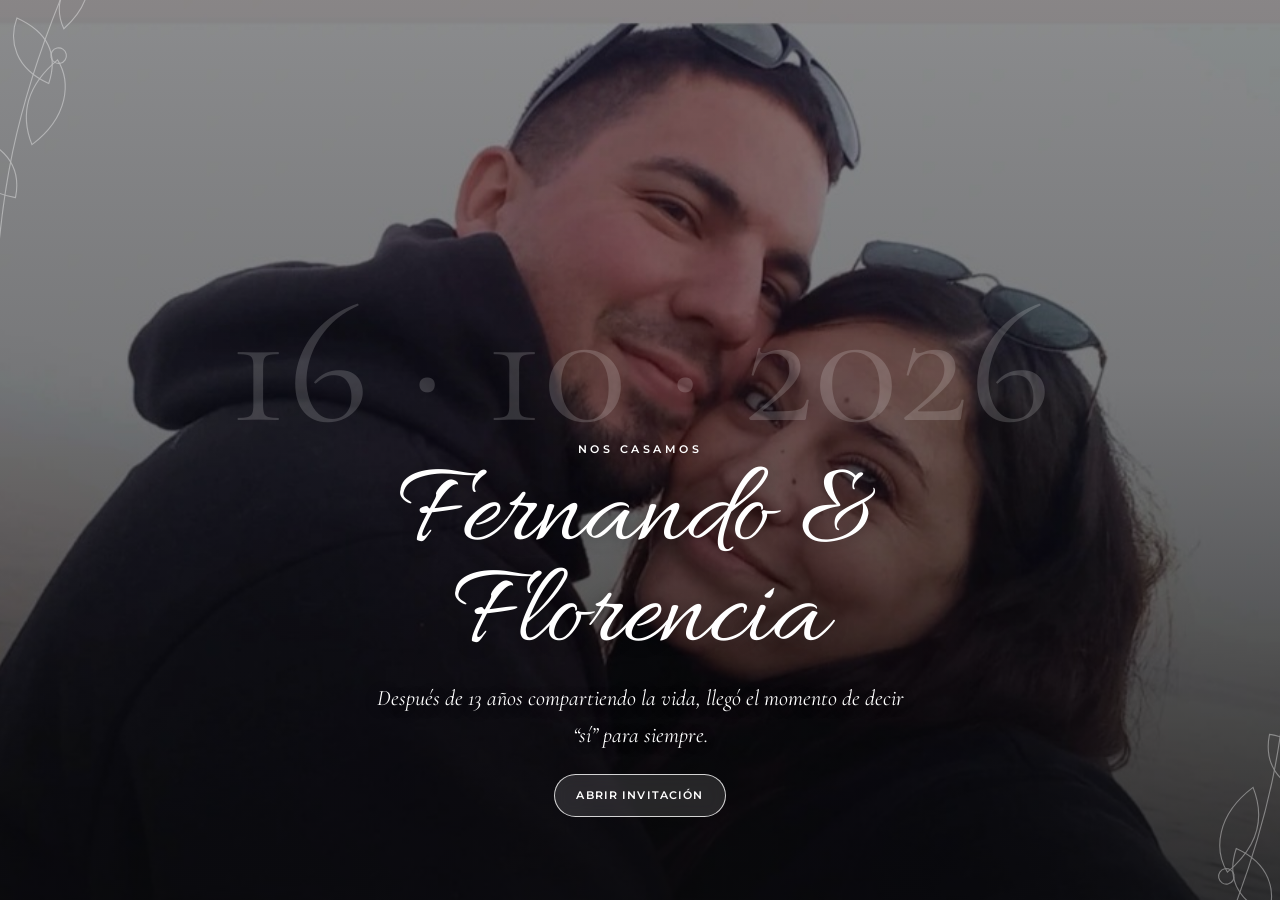
==== commit ff19a47d: "Add files via upload" ====
--- a/index.html
+++ b/index.html
@@ -3,7 +3,7 @@
 <head>
 <meta charset="utf-8">
 <meta name="viewport" content="width=device-width, initial-scale=1">
-<meta name="theme-color" content="#222326">
+<meta name="theme-color" content="#ededeb">
 
 <title>Fernando & Florencia · 16.10.2026</title>
 <meta name="description" content="Invitación al casamiento de Fernando y Florencia">
@@ -15,246 +15,151 @@
 
 <style>
 :root{
-  --bg:#f3f3f1;
-  --paper:#ffffff;
-  --ink:#1f2023;
-  --muted:#686a6f;
-  --silver:#a9abb0;
-  --line:#d9dade;
-  --dark:#222326;
-  --shadow:0 14px 38px rgba(22,23,26,.07);
-}
-*{box-sizing:border-box}
-html{scroll-behavior:smooth}
-body{margin:0;background:var(--bg);color:var(--ink);font-family:"Montserrat",sans-serif;line-height:1.65;overflow-x:hidden}
-body.no-scroll{overflow:hidden}
-img{max-width:100%}
-button,input,textarea{font:inherit}
-a,button{-webkit-tap-highlight-color:transparent}
-h1,h2,h3{margin:0;font-family:"Cormorant Garamond",serif;font-weight:500;line-height:1.03}
-p{margin:0}
-.eyebrow{margin-bottom:10px;color:#62656a;font-size:.68rem;font-weight:600;letter-spacing:.3em;text-transform:uppercase}
-.section{position:relative;width:min(90vw,1040px);margin:0 auto;padding:58px 0;text-align:center}
-.section-heading{max-width:760px;margin:0 auto 28px}
-.section-heading h2{font-size:clamp(2.45rem,5vw,3.85rem)}
-.section-heading p:not(.eyebrow){max-width:620px;margin:12px auto 0;color:var(--muted);font-size:.9rem}
-.botanical-divider{display:flex;align-items:center;justify-content:center;gap:12px;width:min(220px,65vw);margin:18px auto 0;color:var(--silver)}
-.botanical-divider:before,.botanical-divider:after{content:"";flex:1;height:1px;background:linear-gradient(90deg,transparent,var(--line))}
-.botanical-divider:after{background:linear-gradient(90deg,var(--line),transparent)}
-.botanical-divider span{font-size:.9rem}
-.button{display:inline-flex;align-items:center;justify-content:center;min-height:44px;padding:10px 22px;border-radius:999px;font-size:.72rem;font-weight:600;letter-spacing:.1em;text-decoration:none;text-transform:uppercase;cursor:pointer;transition:.2s ease}
-.button:hover{transform:translateY(-1px)}
-.button.primary{border:1px solid var(--dark);background:var(--dark);color:#fff;box-shadow:0 9px 22px rgba(0,0,0,.12)}
-.button.outline{border:1px solid #aeb0b5;background:transparent;color:var(--dark)}
-.button.outline:hover{background:var(--dark);border-color:var(--dark);color:#fff}
-
-/* Apertura */
-.opening{position:fixed;inset:0;z-index:2000;display:grid;place-items:center;height:100svh;min-height:100svh;overflow:hidden;background:#17181a;color:#fff}
-.opening-background{position:absolute;inset:0;width:100%;height:100%;object-fit:cover;object-position:center top;animation:openingZoom 14s ease-out forwards}
-@keyframes openingZoom{from{transform:scale(1)}to{transform:scale(1.055)}}
-.opening-overlay{position:absolute;inset:0;background:linear-gradient(180deg,rgba(10,10,12,.24),rgba(10,10,12,.3) 40%,rgba(10,10,12,.78)),linear-gradient(90deg,rgba(0,0,0,.16),transparent 38%,transparent 62%,rgba(0,0,0,.16))}
-.opening-plant{position:absolute;width:220px;height:320px;opacity:.48;pointer-events:none}
-.opening-plant.left{top:-38px;left:-62px;transform:rotate(-12deg)}
-.opening-plant.right{right:-66px;bottom:-70px;transform:rotate(168deg)}
-.opening-plant svg{width:100%;height:100%;stroke:rgba(255,255,255,.82);fill:none;stroke-width:1.15}
-.opening-date{position:absolute;inset:0;display:grid;place-items:center;padding-bottom:19vh;color:rgba(255,255,255,.2);font-family:"Cormorant Garamond",serif;font-size:clamp(5rem,14vw,11rem);letter-spacing:.03em;white-space:nowrap;user-select:none}
-.opening-content{position:relative;z-index:2;width:min(92vw,700px);margin-top:auto;margin-bottom:7vh;padding:20px;text-align:center;text-shadow:0 3px 18px rgba(0,0,0,.4)}
-.opening-small{margin-bottom:8px;font-size:.68rem;font-weight:600;letter-spacing:.34em;text-transform:uppercase}
-.opening-names{margin-bottom:8px;font-family:"Allura",cursive;font-size:clamp(4rem,11vw,7.5rem);font-weight:400;line-height:.85}
-.opening-copy{max-width:540px;margin:12px auto 21px;font-family:"Cormorant Garamond",serif;font-size:clamp(1.05rem,2.4vw,1.35rem);font-style:italic;line-height:1.4}
-.opening .button{border:1px solid rgba(255,255,255,.75);background:rgba(255,255,255,.12);color:#fff;backdrop-filter:blur(8px);box-shadow:none}
-.opening .button:hover{background:#fff;color:var(--dark)}
-.monogram{display:none!important}
-
-/* Intro */
-.hero-intro{position:relative;display:grid;grid-template-columns:1fr 1fr;min-height:460px;background:var(--paper);overflow:hidden}
-.hero-intro:before,.story-section:before,.locations-inner:before,.gift-card:before,.instagram:before{content:"";position:absolute;width:120px;height:190px;pointer-events:none;opacity:.24;background:linear-gradient(66deg,transparent 48%,var(--silver) 49%,var(--silver) 50%,transparent 51%) 49px 8px/1px 176px no-repeat,radial-gradient(ellipse at center,transparent 56%,var(--silver) 57%,var(--silver) 59%,transparent 60%) 15px 44px/37px 20px no-repeat,radial-gradient(ellipse at center,transparent 56%,var(--silver) 57%,var(--silver) 59%,transparent 60%) 57px 72px/38px 21px no-repeat,radial-gradient(ellipse at center,transparent 56%,var(--silver) 57%,var(--silver) 59%,transparent 60%) 22px 105px/36px 20px no-repeat,radial-gradient(ellipse at center,transparent 56%,var(--silver) 57%,var(--silver) 59%,transparent 60%) 62px 132px/36px 20px no-repeat;transform:rotate(-14deg)}
-.hero-intro:before{right:-18px;bottom:-25px;transform:rotate(165deg)}
-.hero-intro-photo{min-height:460px;overflow:hidden}
-.hero-intro-photo img{display:block;width:100%;height:460px;object-fit:cover;object-position:center 42%}
-.hero-intro-copy{position:relative;display:flex;flex-direction:column;justify-content:center;padding:48px clamp(34px,5vw,72px);text-align:left}
-.hero-intro-copy h2{max-width:530px;font-size:clamp(2.25rem,4vw,3.45rem)}
-.hero-intro-copy p:not(.eyebrow){max-width:460px;margin-top:14px;color:var(--muted);font-family:"Cormorant Garamond",serif;font-size:1.2rem;font-style:italic}
-
-/* Invitación */
-.invitation-section{padding-top:52px}
-.invitation-section .section-heading>.eyebrow{display:inline-block;margin-bottom:16px;padding:7px 18px 8px;border-top:1px solid var(--silver);border-bottom:1px solid var(--silver);color:var(--dark);font-family:"Cormorant Garamond",serif;font-size:clamp(1.2rem,2.4vw,1.65rem);font-weight:600;letter-spacing:.12em}
-.guest-card{position:relative;max-width:690px;margin:22px auto 0;padding:21px 24px;border-top:1px solid var(--line);border-bottom:1px solid var(--line)}
-.guest-card:before{content:"♡";position:absolute;top:-13px;left:50%;padding:0 12px;background:var(--bg);color:var(--silver);font-size:.75rem;transform:translateX(-50%)}
-.guest-card span{color:var(--muted);font-size:.64rem;letter-spacing:.24em;text-transform:uppercase}
-.guest-card h3{margin-top:6px;font-size:clamp(1.75rem,4vw,2.5rem)}
-.countdown-wrap{max-width:820px;margin:34px auto 0}
-.countdown-label{margin-bottom:9px;color:var(--muted);font-family:"Cormorant Garamond",serif;font-size:1rem;letter-spacing:.12em;text-transform:uppercase}
-.countdown{display:grid;grid-template-columns:repeat(4,1fr);border-top:1px solid var(--line);border-bottom:1px solid var(--line)}
-.countdown div{position:relative;padding:17px 8px 16px}
-.countdown div:not(:last-child):after{content:"";position:absolute;top:25%;right:0;width:1px;height:50%;background:var(--line)}
-.countdown strong{display:block;font-family:"Cormorant Garamond",serif;font-size:clamp(2.3rem,5vw,3.55rem);font-weight:500;line-height:1}
-.countdown span{display:block;margin-top:5px;color:var(--muted);font-size:.56rem;letter-spacing:.2em;text-transform:uppercase}
-
-/* Historia */
-.story-section{padding-top:54px}
-.story-section:before{right:-28px;top:90px;transform:rotate(165deg)}
-.story-section>*{position:relative;z-index:1}
-.story-intro{max-width:700px;margin:0 auto 28px;color:var(--muted);font-family:"Cormorant Garamond",serif;font-size:clamp(1.2rem,2.5vw,1.55rem);font-style:italic}
-.timeline{display:grid;grid-template-columns:repeat(3,1fr);max-width:860px;margin:0 auto 30px;border-top:1px solid var(--line);border-bottom:1px solid var(--line)}
-.timeline article{position:relative;padding:17px 14px}
-.timeline article:not(:last-child):after{content:"";position:absolute;top:24%;right:0;width:1px;height:52%;background:var(--line)}
-.year{display:block;color:#777a80;font-family:"Cormorant Garamond",serif;font-size:2.2rem;line-height:1}
-.timeline h3{margin-top:6px;font-size:1.25rem}
-.timeline p{color:var(--muted);font-size:.78rem}
-.story-grid{display:grid;gap:18px}
-.story-row{display:grid;grid-template-columns:1.05fr .95fr;gap:28px;align-items:center;text-align:left}
-.story-row.reverse{grid-template-columns:.95fr 1.05fr}
-.story-row.reverse .story-photo{order:2}
-.story-row.reverse .story-copy{order:1}
-.story-photo{position:relative;overflow:hidden;border-radius:2px;box-shadow:var(--shadow)}
-.story-photo:before{content:"";position:absolute;z-index:2;inset:11px;border:1px solid rgba(255,255,255,.58);pointer-events:none}
-.story-photo img{display:block;width:100%;height:330px;object-fit:cover;transition:transform .7s ease}
-.story-photo:hover img{transform:scale(1.02)}
-.story-photo.first img{object-position:center 28%}
-.story-photo.pool img{object-position:center 38%}
-.story-copy{padding:8px 2.3vw}
-.story-copy .year-small{display:block;margin-bottom:8px;color:#777a80;font-size:.65rem;font-weight:600;letter-spacing:.24em;text-transform:uppercase}
-.story-copy h3{font-size:clamp(1.9rem,3.6vw,2.7rem)}
-.story-copy p{margin-top:10px;color:var(--muted);font-size:.87rem}
-.story-quote{position:relative;max-width:760px;margin:32px auto 0;padding:25px 34px;border-top:1px solid var(--line);border-bottom:1px solid var(--line);font-family:"Cormorant Garamond",serif;font-size:clamp(1.35rem,3vw,1.85rem);font-style:italic;line-height:1.4}
-.story-quote:before{content:"“";position:absolute;top:5px;left:50%;padding:0 13px;background:var(--bg);color:var(--silver);font-size:2.6rem;line-height:1;transform:translate(-50%,-50%)}
-
-/* Lugares */
-.locations-section{position:relative;width:100%;padding:56px 5vw;background:#e9e9e7}
-.locations-inner{position:relative;width:min(100%,1060px);margin:auto}
-.locations-inner:before{left:-38px;bottom:10px}
-.locations-inner>*{position:relative;z-index:1}
-.locations-section .section-heading{margin-bottom:24px}
-.locations-section .section-heading h2{font-size:clamp(2.65rem,5.5vw,4.1rem)}
-.locations-section .section-heading:after{content:"❧";display:block;width:180px;margin:14px auto 0;border-top:1px solid #c8c9cc;color:#9ea0a5;font-size:.9rem;line-height:0}
-.locations-grid{display:grid;grid-template-columns:1fr 1fr;gap:20px}
-.location-card{position:relative;overflow:hidden;padding:24px 22px 25px;border:1px solid #d7d8db;border-radius:2px;background:rgba(255,255,255,.92);box-shadow:var(--shadow)}
-.location-card:before{content:"";position:absolute;inset:9px;border:1px solid rgba(172,174,179,.25);pointer-events:none}
-.location-icon{display:grid;place-items:center;width:42px;height:42px;margin:0 auto 9px;border:1px solid var(--line);border-radius:50%;color:#8d8f94;font-size:1rem}
-.location-card h3{min-height:55px;font-size:clamp(1.65rem,3vw,2.2rem)}
-.image-frame{position:relative;margin:14px 0;overflow:hidden;background:#f2f2f0}
-.image-frame img{display:block;width:100%;height:230px;object-fit:cover}
-.location-card .time{margin-bottom:8px;font-size:.78rem;font-weight:600;letter-spacing:.12em;text-transform:uppercase}
-.location-card .address{min-height:32px;margin:0 0 14px;color:var(--muted);font-size:.8rem}
-
-/* Información */
-.info-section{display:grid;grid-template-columns:1fr 1fr;gap:20px;align-items:stretch}
-.info-card{position:relative;display:flex;flex-direction:column;justify-content:center;min-height:280px;padding:32px 34px;overflow:hidden;border:1px solid var(--line);border-radius:2px;background:rgba(255,255,255,.92);box-shadow:var(--shadow)}
-.info-card:before{content:"";position:absolute;width:170px;height:170px;right:-62px;bottom:-72px;border:1px solid rgba(169,171,176,.18);border-radius:50%}
-.info-icon{margin-bottom:10px;color:#8e9095;font-size:1.35rem}
-.info-card h2{font-size:clamp(2.15rem,4vw,3.05rem)}
-.info-card p{max-width:560px;margin:11px auto 0;color:var(--muted);font-size:.87rem}
-.info-card.adults p{text-align:center}
-
-/* Regalo */
-.gift-section{width:100%;padding:54px 5vw;background:#e9e9e7}
-.gift-card{position:relative;width:min(100%,780px);margin:auto;padding:38px 28px;overflow:hidden;border:1px solid #d2d3d6;background:rgba(255,255,255,.94);text-align:center;box-shadow:var(--shadow)}
-.gift-card:before{left:-15px;bottom:-28px}
-.gift-card>*{position:relative;z-index:1}
-.gift-card h2{font-size:clamp(2.35rem,4.7vw,3.5rem)}
-.gift-card>p{max-width:600px;margin:12px auto 0;color:var(--muted);font-size:.88rem}
-.alias-card{width:min(100%,500px);margin:24px auto 0;padding:20px 22px;border-top:1px solid var(--line);border-bottom:1px solid var(--line)}
-.alias-label{display:block;margin-bottom:4px;color:var(--muted);font-size:.6rem;letter-spacing:.25em;text-transform:uppercase}
-.alias-card strong{display:block;margin-bottom:14px;font-family:"Cormorant Garamond",serif;font-size:clamp(1.9rem,4vw,2.65rem);font-weight:500;letter-spacing:.08em}
-
-/* Instagram */
-.instagram{position:relative;padding-top:42px;padding-bottom:42px;border-top:1px solid var(--line);border-bottom:1px solid var(--line)}
-.instagram:before{right:0;top:-36px;transform:rotate(165deg)}
-.instagram>*{position:relative;z-index:1}
-.instagram h2{font-family:"Cormorant Garamond",serif;font-size:clamp(2.1rem,4vw,3rem);font-weight:500;letter-spacing:.01em}
-.instagram p:not(.eyebrow){max-width:520px;margin:7px auto 17px;color:var(--muted);font-size:.86rem}
-
+  --bg:#ededeb; --bg-2:#e6e6e4; --paper:#f9f9f8; --white:#fff;
+  --ink:#202124; --muted:#686b70; --silver:#a9abb0; --line:#d2d3d5;
+  --charcoal:#28292c; --shadow:0 14px 34px rgba(25,26,28,.07);
+  --serif:"Cormorant Garamond",serif; --sans:"Montserrat",sans-serif;
+  --section:clamp(48px,6vw,72px); --radius:2px;
+}
+*{box-sizing:border-box} html{scroll-behavior:smooth} body{margin:0;background:var(--bg);color:var(--ink);font-family:var(--sans);font-size:15px;line-height:1.65;overflow-x:hidden} body.no-scroll{overflow:hidden}
+img{max-width:100%} button,input,textarea{font:inherit} a,button{-webkit-tap-highlight-color:transparent} p{margin:0} h1,h2,h3{margin:0;font-family:var(--serif);font-weight:500;line-height:1.05}
+main{background:var(--bg)}
+.eyebrow{margin:0 0 10px;color:#55585d;font-size:.68rem;font-weight:600;letter-spacing:.28em;text-transform:uppercase}
+.section{position:relative;width:min(90vw,1040px);margin:auto;padding:var(--section) 0;text-align:center}
+.section-heading{max-width:760px;margin:0 auto 28px}.section-heading h2{font-size:clamp(2.35rem,4.8vw,3.85rem)}.section-heading p:not(.eyebrow){max-width:620px;margin:12px auto 0;color:var(--muted);font-size:.92rem}
+.botanical-divider{display:flex;align-items:center;justify-content:center;gap:12px;width:min(240px,65vw);margin:18px auto 0;color:var(--silver)}.botanical-divider:before,.botanical-divider:after{content:"";height:1px;flex:1;background:linear-gradient(90deg,transparent,var(--silver))}.botanical-divider:after{background:linear-gradient(90deg,var(--silver),transparent)}
+.button{display:inline-flex;align-items:center;justify-content:center;min-height:43px;padding:10px 21px;border-radius:999px;font-size:.71rem;font-weight:600;letter-spacing:.1em;text-decoration:none;text-transform:uppercase;cursor:pointer;transition:.2s ease}.button:hover{transform:translateY(-1px)}.button.primary{border:1px solid var(--charcoal);background:var(--charcoal);color:white}.button.outline{border:1px solid #a8aaae;background:transparent;color:var(--charcoal)}.button.outline:hover{background:var(--charcoal);color:white}
+/* portada */
+.opening{position:fixed;inset:0;z-index:2000;display:grid;place-items:center;height:100svh;overflow:hidden;background:#17181a;color:white}.opening-background{position:absolute;inset:0;width:100%;height:100%;object-fit:cover;object-position:center top}.opening-overlay{position:absolute;inset:0;background:linear-gradient(180deg,rgba(10,10,12,.22),rgba(10,10,12,.34) 42%,rgba(10,10,12,.76))}.opening-date{position:absolute;inset:0;display:grid;place-items:center;padding-bottom:19vh;color:rgba(255,255,255,.17);font-family:var(--serif);font-size:clamp(5rem,14vw,11rem);white-space:nowrap}.opening-content{position:relative;z-index:2;width:min(92vw,720px);margin-top:auto;margin-bottom:7vh;padding:20px;text-align:center;text-shadow:0 2px 15px rgba(0,0,0,.35)}.opening-small{margin-bottom:8px;font-size:.68rem;font-weight:600;letter-spacing:.32em;text-transform:uppercase}.opening-names{font-family:"Allura",cursive;font-size:clamp(4rem,10vw,7.4rem);font-weight:400;line-height:.85}.opening-copy{max-width:530px;margin:12px auto 21px;font-family:var(--serif);font-size:clamp(1.08rem,2.3vw,1.38rem);font-style:italic}.opening .button{border:1px solid rgba(255,255,255,.8);background:rgba(255,255,255,.12);color:white;backdrop-filter:blur(8px)}.opening-plant{position:absolute;width:220px;height:320px;opacity:.42}.opening-plant.left{left:-65px;top:-38px;transform:rotate(-12deg)}.opening-plant.right{right:-70px;bottom:-70px;transform:rotate(168deg)}.opening-plant svg{width:100%;height:100%;stroke:rgba(255,255,255,.9);fill:none;stroke-width:1.15}
+/* botanica visible y consistente */
+.story-section:before,.locations-inner:before,.gift-card:before,.rsvp-shell:before,.closing-copy:before{content:"❧";position:absolute;color:#b7b8bc;font-family:var(--serif);font-size:5rem;font-weight:400;line-height:1;opacity:.34;pointer-events:none}.story-section:before{right:-2vw;top:55px;transform:rotate(150deg)}.locations-inner:before{left:-15px;top:20px;transform:rotate(-28deg)}.gift-card:before{left:22px;top:14px;transform:rotate(-25deg)}.rsvp-shell:before{right:20px;top:14px;transform:rotate(155deg)}.closing-copy:before{right:24px;bottom:14px;transform:rotate(155deg);opacity:.22}
+/* intro: mismo gris que el resto */
+.hero-intro{display:grid;grid-template-columns:1fr 1fr;min-height:430px;background:var(--bg);color:var(--ink)}.hero-intro-photo{min-height:430px;overflow:hidden}.hero-intro-photo img{display:block;width:100%;height:430px;object-fit:cover;object-position:center 38%}.hero-intro-copy{display:flex;flex-direction:column;justify-content:center;padding:44px clamp(34px,6vw,78px);text-align:left}.hero-intro-copy h2{max-width:560px;font-size:clamp(2.25rem,4.2vw,3.65rem)}.hero-intro-copy p:not(.eyebrow){max-width:480px;margin-top:14px;color:var(--muted);font-family:var(--serif);font-size:1.16rem;font-style:italic}
+/* invitacion */
+.invitation-section .section-heading>.eyebrow{display:inline-block;margin-bottom:15px;padding:7px 16px;border-top:1px solid var(--silver);border-bottom:1px solid var(--silver);font-family:var(--serif);font-size:1.28rem;letter-spacing:.12em}.guest-card{position:relative;max-width:680px;margin:24px auto 0;padding:22px;border-top:1px solid var(--line);border-bottom:1px solid var(--line)}.guest-card:before{content:"♡";position:absolute;left:50%;top:-14px;padding:0 12px;background:var(--bg);color:var(--silver);transform:translateX(-50%)}.guest-card span{color:var(--muted);font-size:.64rem;letter-spacing:.22em;text-transform:uppercase}.guest-card h3{margin-top:5px;font-size:clamp(1.8rem,3.3vw,2.45rem)}.countdown-wrap{max-width:820px;margin:32px auto 0}.countdown-label{margin-bottom:9px;color:var(--muted);font-family:var(--serif);font-size:1rem;letter-spacing:.12em;text-transform:uppercase}.countdown{display:grid;grid-template-columns:repeat(4,1fr);border-block:1px solid var(--line)}.countdown div{position:relative;padding:18px 8px}.countdown div:not(:last-child):after{content:"";position:absolute;right:0;top:24%;width:1px;height:52%;background:var(--line)}.countdown strong{display:block;font-family:var(--serif);font-size:clamp(2.25rem,5vw,3.65rem);font-weight:500;line-height:1}.countdown span{display:block;margin-top:5px;color:var(--muted);font-size:.56rem;letter-spacing:.18em;text-transform:uppercase}
+/* historia */
+.story-intro{max-width:720px;margin:0 auto 28px;color:var(--muted);font-family:var(--serif);font-size:1.25rem;font-style:italic}.timeline{display:grid;grid-template-columns:repeat(3,1fr);max-width:850px;margin:0 auto 30px;border-block:1px solid var(--line)}.timeline article{position:relative;padding:17px 14px}.timeline article:not(:last-child):after{content:"";position:absolute;right:0;top:22%;width:1px;height:56%;background:var(--line)}.year{display:block;color:#777a7f;font-family:var(--serif);font-size:2.15rem;line-height:1}.timeline h3{margin-top:6px;font-size:1.28rem}.timeline p{color:var(--muted);font-size:.8rem}.story-grid{display:grid;gap:18px}.story-row{display:grid;grid-template-columns:1.03fr .97fr;gap:28px;align-items:center;text-align:left}.story-row.reverse{grid-template-columns:.97fr 1.03fr}.story-row.reverse .story-photo{order:2}.story-row.reverse .story-copy{order:1}.story-photo{position:relative;overflow:hidden;background:#ddd;box-shadow:var(--shadow)}.story-photo:before{content:"";position:absolute;z-index:1;inset:10px;border:1px solid rgba(255,255,255,.55)}.story-photo img{display:block;width:100%;height:320px;object-fit:cover}.story-photo.first img{object-position:center 30%}.story-photo.pool img{object-position:center 36%}.story-copy{padding:8px 2.2vw}.year-small{display:block;margin-bottom:7px;color:#66696e;font-size:.65rem;font-weight:600;letter-spacing:.22em;text-transform:uppercase}.story-copy h3{font-size:clamp(2rem,3.8vw,2.9rem)}.story-copy p{margin-top:10px;color:var(--muted);font-size:.9rem}.story-quote{position:relative;max-width:750px;margin:30px auto 0;padding:24px 30px;border-block:1px solid var(--line);font-family:var(--serif);font-size:clamp(1.35rem,2.8vw,1.8rem);font-style:italic}
+/* lugares */
+.locations-section{position:relative;padding:var(--section) 5vw;background:var(--bg-2)}.locations-inner{position:relative;width:min(100%,1080px);margin:auto}.locations-grid{display:grid;grid-template-columns:1fr 1fr;gap:20px;margin-top:28px}.location-card{position:relative;padding:24px 22px 26px;border:1px solid var(--line);background:var(--paper);box-shadow:var(--shadow);text-align:center}.location-icon{display:grid;place-items:center;width:43px;height:43px;margin:0 auto 9px;border:1px solid var(--line);border-radius:50%;color:#777a7f}.location-card h3{min-height:56px;font-size:clamp(1.7rem,3vw,2.25rem)}.image-frame{margin:15px 0;overflow:hidden;background:#eee}.image-frame img{display:block;width:100%;height:230px;object-fit:cover}.location-card .time{margin-bottom:8px;font-size:.8rem;font-weight:600;letter-spacing:.12em;text-transform:uppercase}.location-card .address{min-height:32px;margin:0 0 14px;color:var(--muted);font-size:.82rem}
+/* info tarjetas iguales */
+.info-section{display:grid;grid-template-columns:1fr 1fr;gap:20px}.info-card{position:relative;display:flex;flex-direction:column;justify-content:center;min-height:285px;padding:32px 30px;border:1px solid var(--line);background:var(--paper);box-shadow:var(--shadow)}.info-icon{margin-bottom:9px;color:#888b90;font-size:1.25rem}.info-card h2{font-size:clamp(2rem,3.5vw,2.75rem)}.info-card p{max-width:520px;margin:11px auto 0;color:var(--muted);font-size:.88rem}.info-card.adults p{text-align:center}
+/* regalo y alias proporcionado */
+.gift-section{padding:var(--section) 5vw;background:var(--bg-2)}.gift-card{position:relative;width:min(100%,780px);margin:auto;padding:38px 30px;border:1px solid var(--line);background:var(--paper);text-align:center;box-shadow:var(--shadow)}.gift-card h2{font-size:clamp(2.3rem,4.6vw,3.55rem)}.gift-card>p{max-width:600px;margin:12px auto 0;color:var(--muted);font-size:.9rem}.alias-card{width:min(100%,440px);margin:22px auto 0;padding:18px 20px 19px;border-block:1px solid var(--line)}.alias-label{display:block;margin-bottom:3px;color:var(--muted);font-size:.6rem;letter-spacing:.22em;text-transform:uppercase}.alias-card strong{display:block;margin-bottom:12px;font-family:var(--serif);font-size:clamp(1.35rem,2.8vw,1.8rem);font-weight:600;letter-spacing:.08em}
+/* instagram */
+.instagram{border-block:1px solid var(--line)}.instagram h2{font-family:var(--serif);font-size:clamp(2.15rem,4vw,3rem);font-weight:500}.instagram p:not(.eyebrow){max-width:520px;margin:7px auto 18px;color:var(--muted);font-size:.88rem}
 /* RSVP */
-.rsvp-section{padding-top:56px}
-.rsvp-shell{max-width:840px;margin:0 auto;padding:32px;border:1px solid var(--line);border-radius:2px;background:rgba(255,255,255,.94);box-shadow:var(--shadow)}
-.deadline{max-width:690px;margin:0 auto 25px;padding:18px 22px;border-top:1px solid var(--line);border-bottom:1px solid var(--line)}
-.deadline strong{display:block;font-family:"Cormorant Garamond",serif;font-size:1.4rem;font-weight:500}
-.deadline p{margin-top:6px;color:var(--muted);font-size:.78rem}
-form{max-width:700px;margin:auto;text-align:left}
-.form-label{display:block;margin:20px 0 7px;font-size:.78rem;font-weight:600}
-input[type="text"],textarea{width:100%;padding:13px 14px;border:1px solid var(--line);border-radius:2px;outline:none;background:#fff;color:var(--ink);font-size:.87rem;transition:.2s}
-input[type="text"]:focus,textarea:focus{border-color:#9fa1a6;box-shadow:0 0 0 3px rgba(169,171,176,.13)}
-.guest-choices{display:grid;gap:10px}
-.guest-choice{display:grid;grid-template-columns:minmax(130px,1fr) auto;gap:14px;align-items:center;padding:15px 17px;border:1px solid var(--line);background:#fff}
-.guest-choice h3{font-size:1.25rem}
-.guest-options{display:flex;gap:16px}
-.guest-choice label{display:flex;align-items:center;gap:6px;color:var(--muted);font-size:.78rem;white-space:nowrap;cursor:pointer}
-.guest-choice input{accent-color:var(--dark)}
-.submit{display:flex;margin:24px auto 0}
-.submit:disabled{opacity:.65;cursor:default;transform:none}
-.form-message{min-height:26px;margin-top:14px;text-align:center;font-size:.82rem}
-.success{color:#4a7355}.error{color:#a34646}
-.whatsapp-choice{max-width:700px;margin:22px auto 0;padding-top:21px;border-top:1px solid var(--line);text-align:center}
-.whatsapp-choice p{margin-bottom:13px;color:var(--muted);font-size:.82rem}
-.whatsapp-choice>div{display:flex;justify-content:center;gap:10px;flex-wrap:wrap}
-
-/* Cierre */
-.closing{display:grid;grid-template-columns:1.08fr .92fr;min-height:330px;max-height:360px;overflow:hidden;background:var(--dark);color:#fff}
-.closing img{display:block;width:100%;height:100%;min-height:330px;max-height:360px;object-fit:cover;object-position:center 43%}
-.closing-copy{display:flex;flex-direction:column;justify-content:center;padding:32px clamp(30px,4vw,52px);text-align:left}
-.closing-copy .eyebrow{color:#d7d8db}
-.closing-copy h2{max-width:470px;font-size:clamp(1.85rem,3vw,2.65rem)}
-.closing-copy>p:not(.eyebrow):not(.last-line){max-width:450px;margin-top:10px;color:#e4e4e5;font-family:"Cormorant Garamond",serif;font-size:1rem}
-.last-line{max-width:450px;margin-top:14px;font-family:"Cormorant Garamond",serif;font-size:clamp(1.35rem,2.2vw,1.8rem);font-style:italic}
-footer{display:flex;align-items:center;justify-content:center;gap:30px;padding:18px 20px;background:var(--dark);border-top:1px solid rgba(255,255,255,.14);color:#fff;text-align:center}
-footer p{margin:0;color:#ddd;font-size:.66rem;font-weight:600;letter-spacing:.18em;text-transform:uppercase}
-.contact-links{display:flex;justify-content:center;gap:18px;flex-wrap:wrap}
-.contact-links a{color:#fff;font-size:.7rem;letter-spacing:.08em;text-underline-offset:5px;text-transform:uppercase}
-
-/* Música y animaciones */
-.music-toggle{position:fixed;right:17px;bottom:17px;z-index:1000;display:inline-flex;align-items:center;justify-content:center;gap:8px;min-width:148px;height:46px;padding:0 16px;border:1px solid rgba(255,255,255,.32);border-radius:999px;background:rgba(34,35,38,.93);color:#fff;box-shadow:0 10px 28px rgba(0,0,0,.2);cursor:pointer;backdrop-filter:blur(8px)}
-.music-toggle span:first-child{font-size:1rem}.music-label{font-size:.62rem;font-weight:600;letter-spacing:.12em;text-transform:uppercase}
-.reveal{opacity:0;transform:translateY(18px);transition:opacity .8s ease,transform .8s ease}.reveal.visible{opacity:1;transform:none}
-
+.rsvp-shell{position:relative;max-width:830px;margin:auto;padding:32px;border:1px solid var(--line);background:var(--paper);box-shadow:var(--shadow)}.deadline{max-width:680px;margin:0 auto 24px;padding:18px 20px;border-block:1px solid var(--line)}.deadline strong{display:block;font-family:var(--serif);font-size:1.35rem;font-weight:500}.deadline p{margin-top:5px;color:var(--muted);font-size:.8rem}form{max-width:700px;margin:auto;text-align:left}.form-label{display:block;margin:19px 0 7px;font-size:.78rem;font-weight:600}input[type=text],textarea{width:100%;padding:12px 13px;border:1px solid var(--line);border-radius:0;outline:none;background:white;color:var(--ink);font-size:.87rem}.guest-choices{display:grid;gap:10px}.guest-choice{display:grid;grid-template-columns:minmax(130px,1fr) auto;gap:14px;align-items:center;padding:14px 16px;border:1px solid var(--line);background:white}.guest-choice h3{font-size:1.2rem}.guest-options{display:flex;gap:16px}.guest-choice label{display:flex;gap:6px;align-items:center;color:var(--muted);font-size:.78rem}.submit{display:flex;margin:23px auto 0}.form-message{min-height:26px;margin-top:13px;text-align:center;font-size:.82rem}.whatsapp-choice{max-width:700px;margin:22px auto 0;padding-top:20px;border-top:1px solid var(--line);text-align:center}.whatsapp-choice p{margin-bottom:12px;color:var(--muted);font-size:.82rem}.whatsapp-choice>div{display:flex;justify-content:center;gap:10px;flex-wrap:wrap}
+/* cierre claro, no repetido con bloque negro anterior */
+.closing{position:relative;display:grid;grid-template-columns:1.08fr .92fr;min-height:330px;background:var(--bg-2);color:var(--ink);overflow:hidden}.closing img{display:block;width:100%;height:330px;object-fit:cover;object-position:center 43%}.closing-copy{position:relative;display:flex;flex-direction:column;justify-content:center;padding:35px clamp(34px,5vw,64px);text-align:left}.closing-copy h2{max-width:480px;font-size:clamp(2rem,3.4vw,2.9rem)}.closing-copy>p:not(.eyebrow):not(.last-line){margin-top:10px;color:var(--muted);font-family:var(--serif);font-size:1.05rem}.last-line{margin-top:15px;font-family:var(--serif);font-size:1.45rem;font-style:italic}.closing-monogram,.monogram{display:none!important}
+footer{padding:18px 20px;background:var(--paper);color:var(--ink);text-align:center;border-top:1px solid var(--line)}footer p{margin-bottom:9px;font-size:.68rem;font-weight:600;letter-spacing:.16em;text-transform:uppercase}.contact-links{display:flex;justify-content:center;gap:18px;flex-wrap:wrap}.contact-links a{color:var(--ink);font-size:.69rem;letter-spacing:.08em;text-underline-offset:4px;text-transform:uppercase}
+.music-toggle{position:fixed;right:16px;bottom:16px;z-index:1000;display:inline-flex;align-items:center;justify-content:center;gap:8px;min-width:142px;height:45px;padding:0 15px;border:1px solid rgba(255,255,255,.25);border-radius:999px;background:rgba(40,41,44,.92);color:white;box-shadow:0 9px 25px rgba(0,0,0,.2);cursor:pointer}.music-label{font-size:.62rem;font-weight:600;letter-spacing:.11em;text-transform:uppercase}.reveal{opacity:0;transform:translateY(18px);transition:opacity .75s ease,transform .75s ease}.reveal.visible{opacity:1;transform:none}
 @media(max-width:780px){
-  .section{width:min(89vw,1040px);padding:44px 0}
-  .section-heading{margin-bottom:23px}
-  .opening-date{align-items:start;padding-top:10vh;padding-bottom:0;font-size:clamp(3.5rem,18vw,5.8rem);white-space:normal;text-align:center;line-height:.88}
-  .opening-content{margin-bottom:5vh;padding:12px}
-  .opening-names{font-size:clamp(3.7rem,17vw,5.8rem)}
-  .opening-copy{font-size:1rem}
-  .opening-plant{width:165px;height:250px}
-  .hero-intro{grid-template-columns:1fr;min-height:auto}
-  .hero-intro-photo{min-height:0}
-  .hero-intro-photo img{height:330px;object-position:center 38%}
-  .hero-intro-copy{padding:32px 23px 36px;text-align:center}
-  .hero-intro-copy h2,.hero-intro-copy p{margin-left:auto;margin-right:auto}
-  .countdown{grid-template-columns:repeat(2,1fr)}
-  .countdown div:nth-child(2):after{display:none}
-  .countdown div:nth-child(-n+2){border-bottom:1px solid var(--line)}
-  .timeline{grid-template-columns:1fr}
-  .timeline article:not(:last-child):after{top:auto;right:15%;bottom:0;width:70%;height:1px}
-  .story-row,.story-row.reverse{grid-template-columns:1fr;gap:15px}
-  .story-row.reverse .story-photo,.story-row.reverse .story-copy{order:initial}
-  .story-photo img{height:300px}
-  .story-copy{padding:3px 10px 18px;text-align:center}
-  .story-quote{padding:28px 20px}
-  .locations-section,.gift-section{padding:45px 5vw}
-  .locations-grid{grid-template-columns:1fr}
-  .location-card h3{min-height:auto}
-  .image-frame img{height:250px}
-  .info-section{grid-template-columns:1fr;gap:14px}
-  .info-card{min-height:auto;padding:29px 24px}
-  .rsvp-shell{padding:25px 17px}
-  .guest-choice{grid-template-columns:1fr;text-align:center}
-  .guest-options{justify-content:center}
-  .closing{grid-template-columns:1fr;min-height:auto;max-height:none}
-  .closing img{height:240px;min-height:0;max-height:240px;object-position:center 43%}
-  .closing-copy{padding:27px 23px 29px;text-align:center}
-  .closing-copy h2,.closing-copy>p,.last-line{margin-left:auto;margin-right:auto}
-  footer{flex-direction:column;gap:10px;padding:17px 15px}
-  .music-toggle{width:46px;min-width:46px;height:46px;padding:0}.music-label{display:none}
-  .hero-intro:before,.story-section:before,.locations-inner:before,.gift-card:before,.instagram:before{opacity:.16;transform:scale(.75) rotate(-14deg)}
-}
-@media(max-width:430px){
-  .opening-names{font-size:3.5rem}
-  .opening-copy{font-size:.95rem}
-  .button{padding:10px 18px;font-size:.68rem}
-  .story-photo img{height:270px}
-  .image-frame img{height:220px}
-  .closing img{height:205px;max-height:205px}
-  .guest-options{gap:12px}
+  :root{--section:42px}.section{width:min(89vw,1040px)}.section-heading{margin-bottom:23px}.opening-date{align-items:start;padding:9vh 15px 0;font-size:clamp(3.4rem,18vw,5.8rem);white-space:normal;text-align:center;line-height:.9}.opening-content{margin-bottom:5vh;padding:12px}.opening-names{font-size:clamp(3.5rem,17vw,5.5rem)}.opening-copy{font-size:1rem}.opening-plant{width:165px;height:250px}
+  .hero-intro{grid-template-columns:1fr;min-height:auto}.hero-intro-photo{min-height:0}.hero-intro-photo img{height:330px}.hero-intro-copy{padding:31px 23px 35px;text-align:center}.hero-intro-copy h2,.hero-intro-copy p{margin-left:auto;margin-right:auto}
+  .countdown{grid-template-columns:repeat(2,1fr)}.countdown div:nth-child(2):after{display:none}.countdown div:nth-child(-n+2){border-bottom:1px solid var(--line)}
+  .timeline{grid-template-columns:1fr}.timeline article:not(:last-child):after{top:auto;right:15%;bottom:0;width:70%;height:1px}.story-row,.story-row.reverse{grid-template-columns:1fr;gap:15px}.story-row.reverse .story-photo,.story-row.reverse .story-copy{order:initial}.story-photo img{height:300px}.story-copy{padding:3px 10px 18px;text-align:center}
+  .locations-grid,.info-section{grid-template-columns:1fr}.image-frame img{height:235px}.info-card{min-height:auto;padding:28px 23px}
+  .gift-card{padding:31px 21px}.rsvp-shell{padding:25px 17px}.guest-choice{grid-template-columns:1fr;text-align:center}.guest-options{justify-content:center}
+  .closing{grid-template-columns:1fr;min-height:auto}.closing img{height:245px}.closing-copy{padding:29px 24px 32px;text-align:center}.closing-copy h2{margin:auto}.closing-copy>p,.last-line{margin-left:auto;margin-right:auto}
+  .music-toggle{width:45px;min-width:45px;padding:0}.music-label{display:none}
+  .story-section:before,.locations-inner:before,.gift-card:before,.rsvp-shell:before,.closing-copy:before{font-size:3.8rem;opacity:.24}
+}
+@media(max-width:430px){body{font-size:14px}.opening-names{font-size:3.55rem}.story-photo img{height:270px}.hero-intro-photo img{height:285px}.alias-card strong{font-size:1.35rem}.button{padding:10px 17px;font-size:.67rem}}
+
+
+/* AJUSTE FINAL DE COHERENCIA — separadores, iconos y proporciones */
+/* Un único lenguaje de separador: línea fina + ornamento botánico */
+.botanical-divider{
+  width:min(210px,58vw);
+  margin:16px auto 0;
+  gap:10px;
+}
+.botanical-divider span{
+  font-size:.9rem;
+  line-height:1;
+}
+
+/* La tarjeta del invitado deja de sumar un segundo separador */
+.guest-card{
+  max-width:620px;
+  margin:20px auto 0;
+  padding:17px 22px 18px;
+  border:1px solid var(--line);
+  background:rgba(249,249,248,.62);
+}
+.guest-card::before{display:none;}
+.guest-card h3{
+  font-size:clamp(1.65rem,2.8vw,2.15rem);
+}
+
+/* Encabezado de invitación más contenido y perfectamente centrado */
+.invitation-section .section-heading{
+  max-width:720px;
+}
+.invitation-section .section-heading h2{
+  max-width:680px;
+  margin:0 auto;
+  font-size:clamp(2.15rem,4.2vw,3.35rem);
+  line-height:1.02;
+  text-align:center;
+}
+
+/* Tarjetas informativas: mismo símbolo, misma escala y mismo eje */
+.info-section{
+  align-items:stretch;
+}
+.info-card{
+  align-items:center;
+  justify-content:center;
+  min-height:250px;
+  padding:27px 28px 29px;
+  text-align:center;
+}
+.info-icon{
+  display:block;
+  width:auto;
+  height:auto;
+  margin:0 auto 9px;
+  color:var(--silver);
+  font-family:var(--serif);
+  font-size:1rem;
+  line-height:1;
+}
+.info-icon::before{content:"❧";}
+.info-icon{font-size:0;}
+.info-icon::before{font-size:1rem;}
+.info-card .eyebrow{
+  margin-bottom:7px;
+  text-align:center;
+}
+.info-card h2{
+  width:100%;
+  max-width:470px;
+  margin:0 auto;
+  font-size:clamp(1.85rem,2.8vw,2.35rem);
+  line-height:1.04;
+  text-align:center;
+}
+.info-card p{
+  max-width:500px;
+  margin:10px auto 0;
+  font-size:.84rem;
+  line-height:1.58;
+  text-align:center;
+}
+.info-card.adults p{text-align:center;}
+
+@media(max-width:780px){
+  .invitation-section .section-heading h2{
+    font-size:clamp(2rem,8.5vw,2.75rem);
+  }
+  .info-card{
+    min-height:auto;
+    padding:25px 22px 27px;
+  }
+  .info-card h2{
+    font-size:clamp(1.8rem,7.6vw,2.25rem);
+  }
 }
 
 </style>
